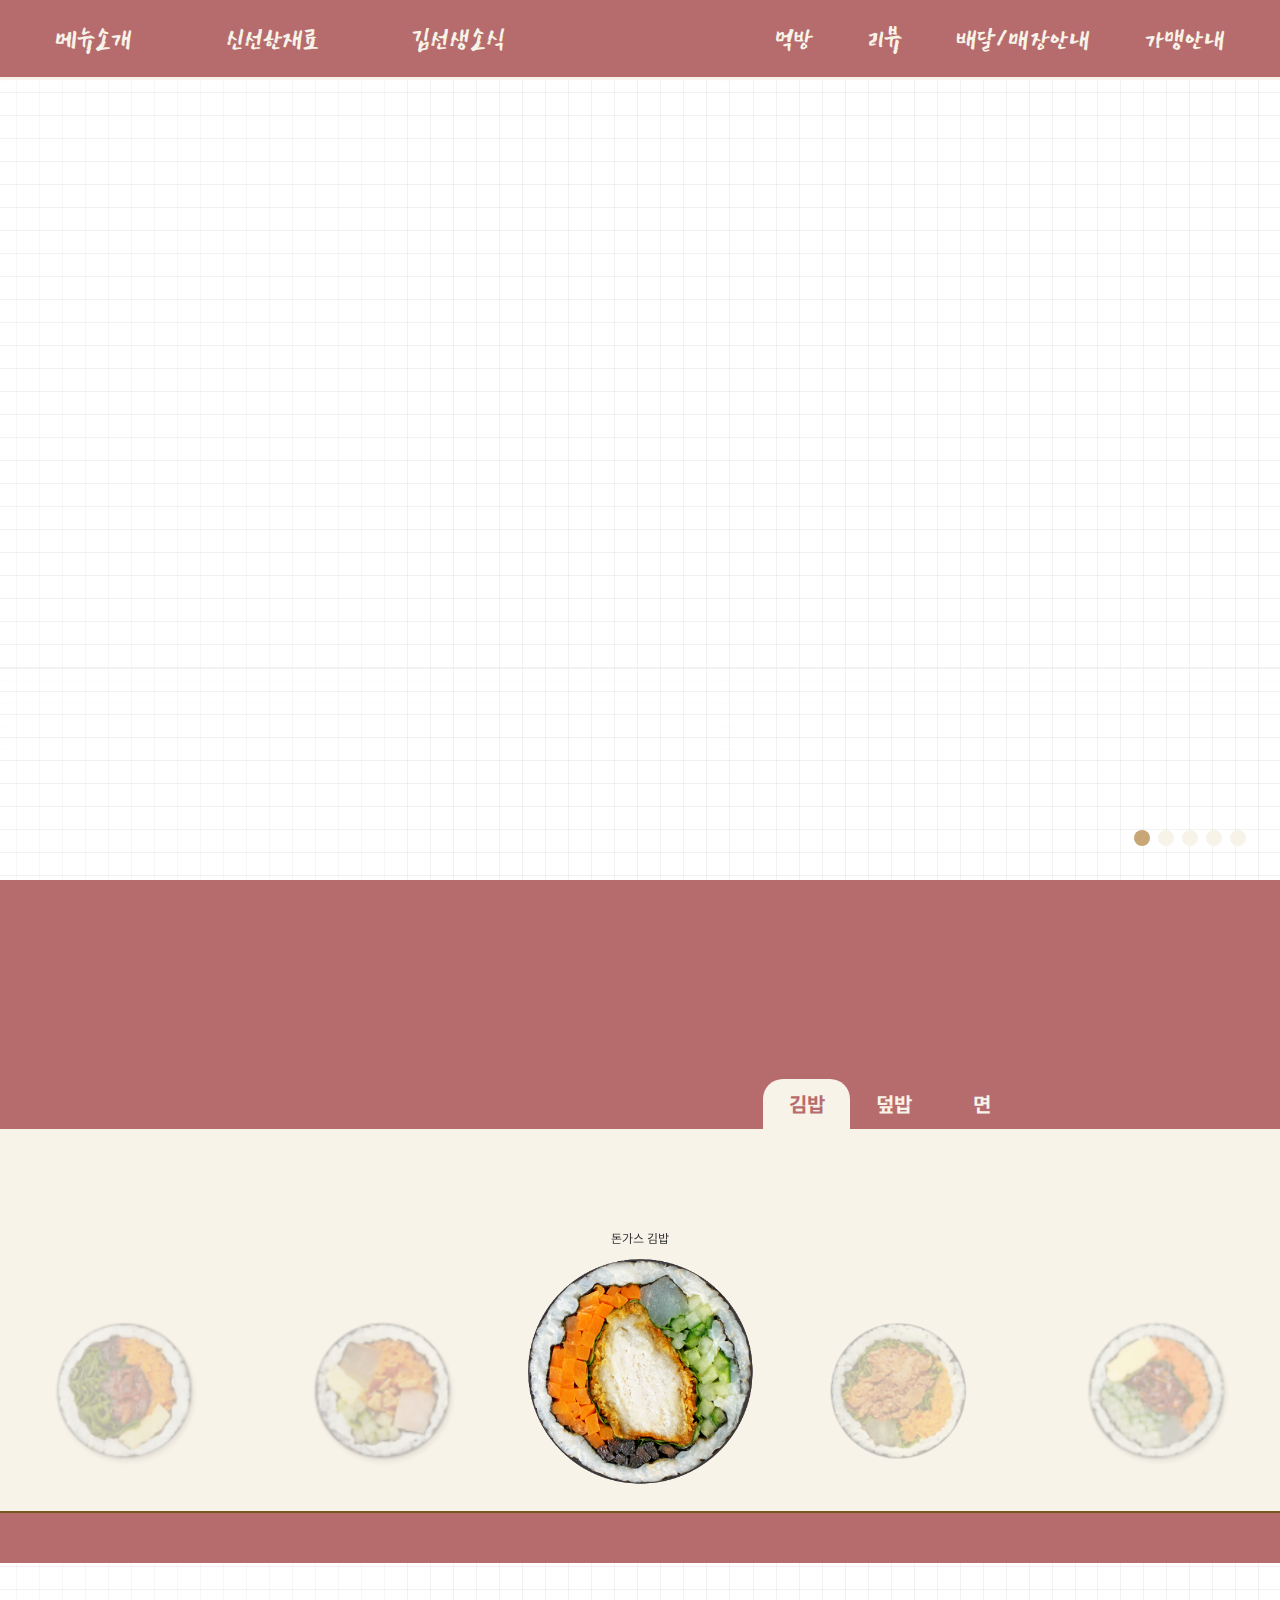
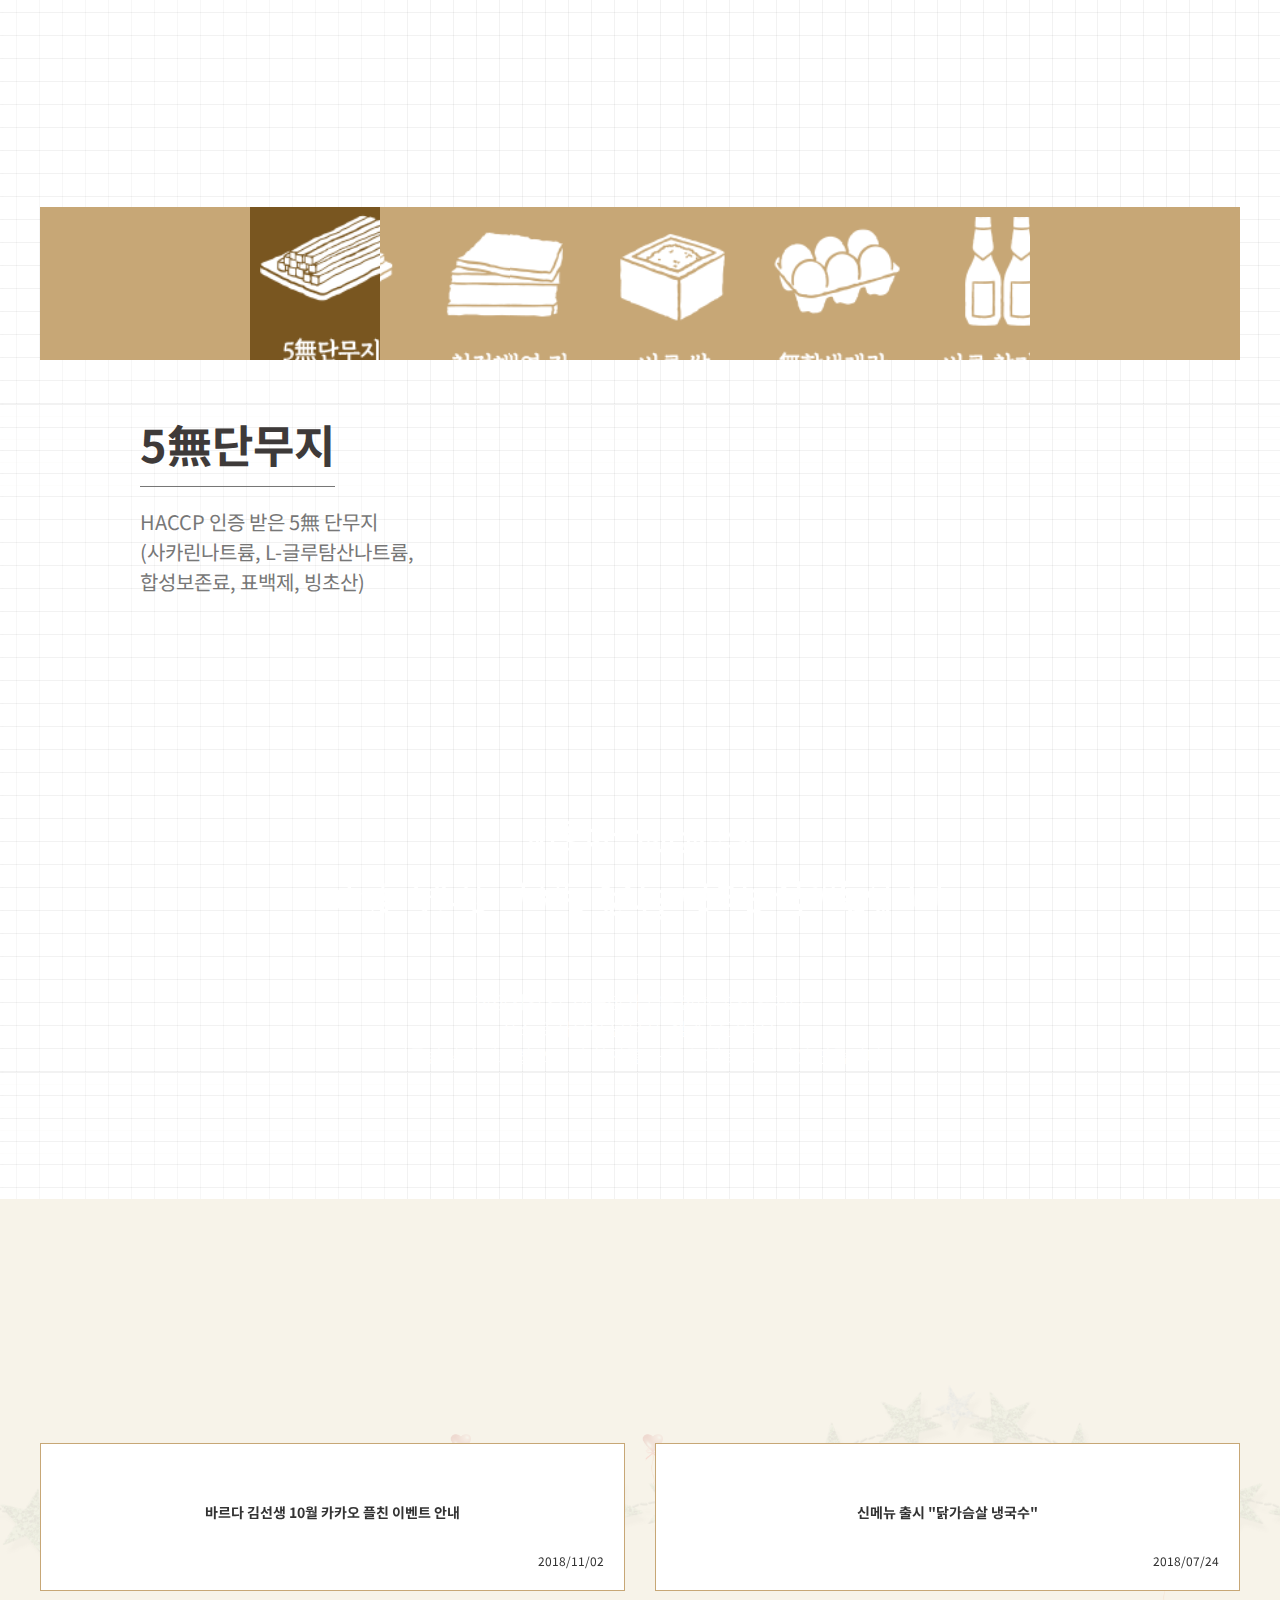
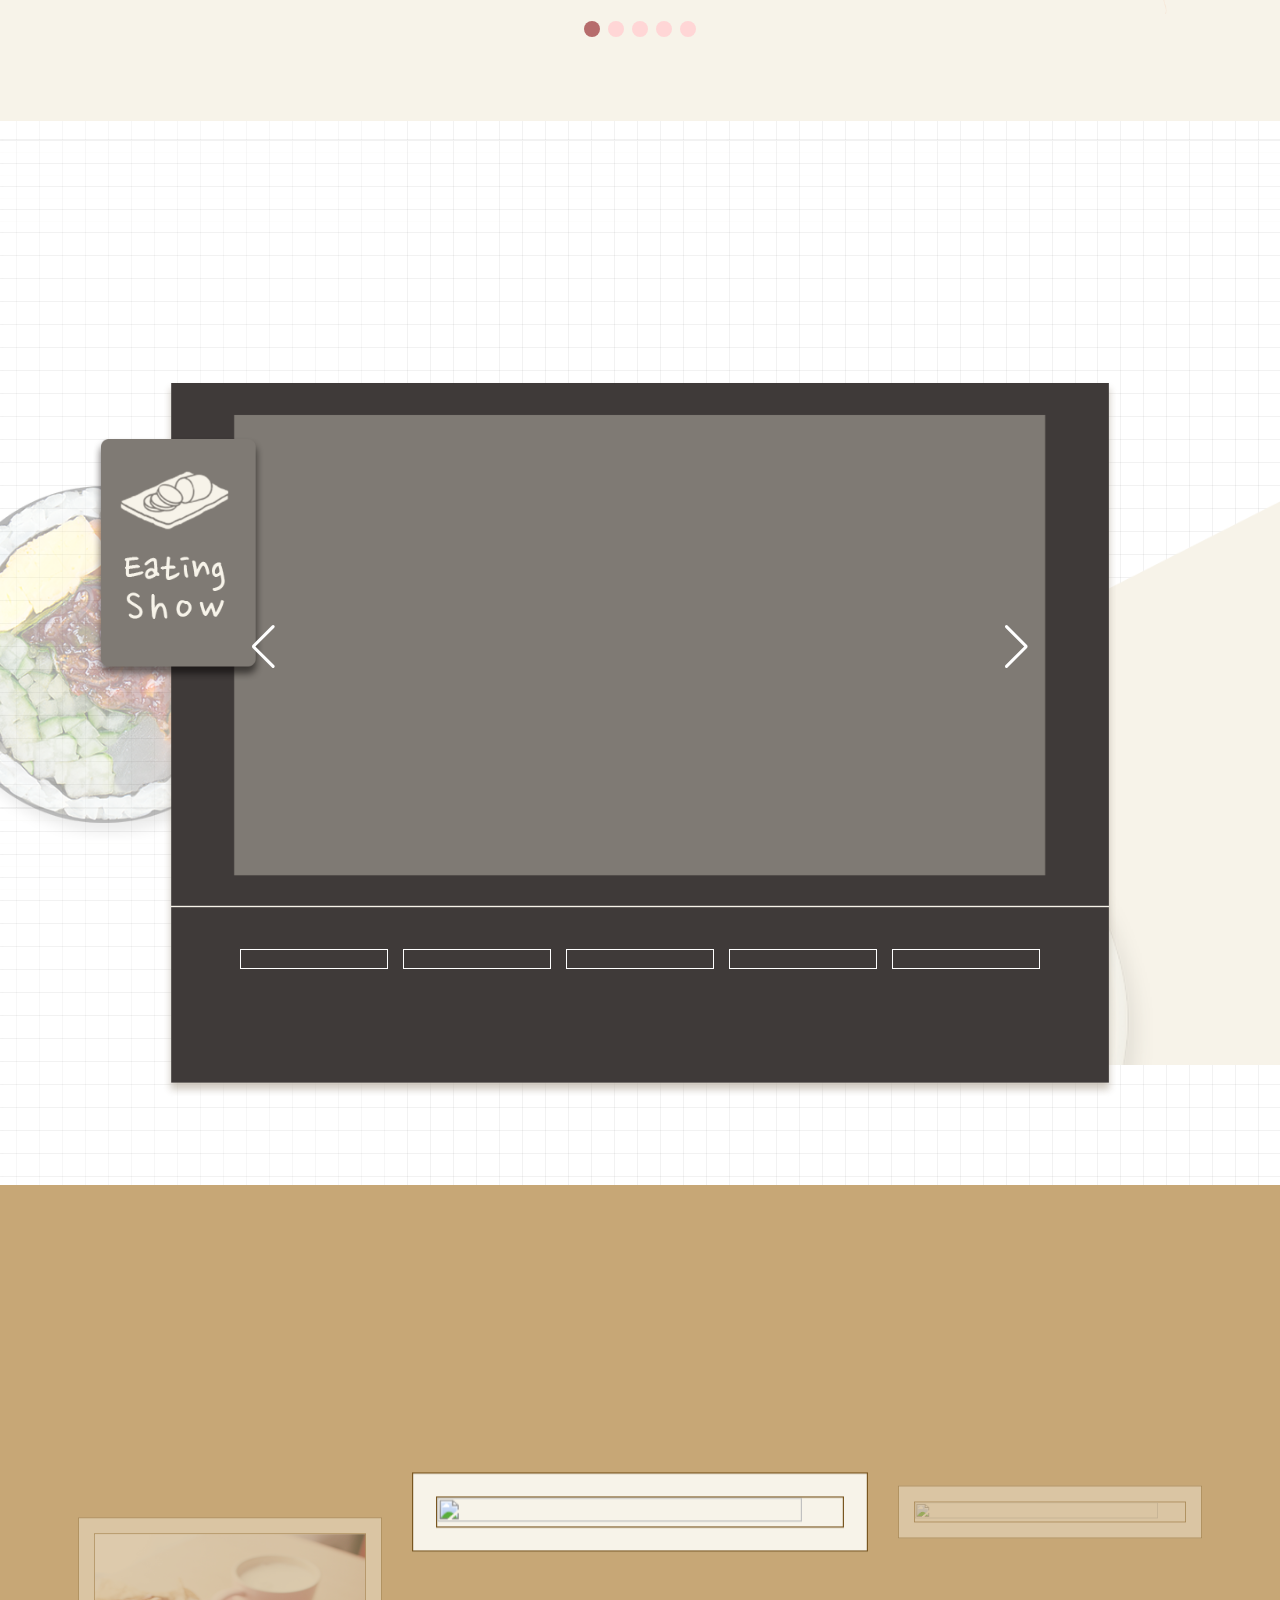
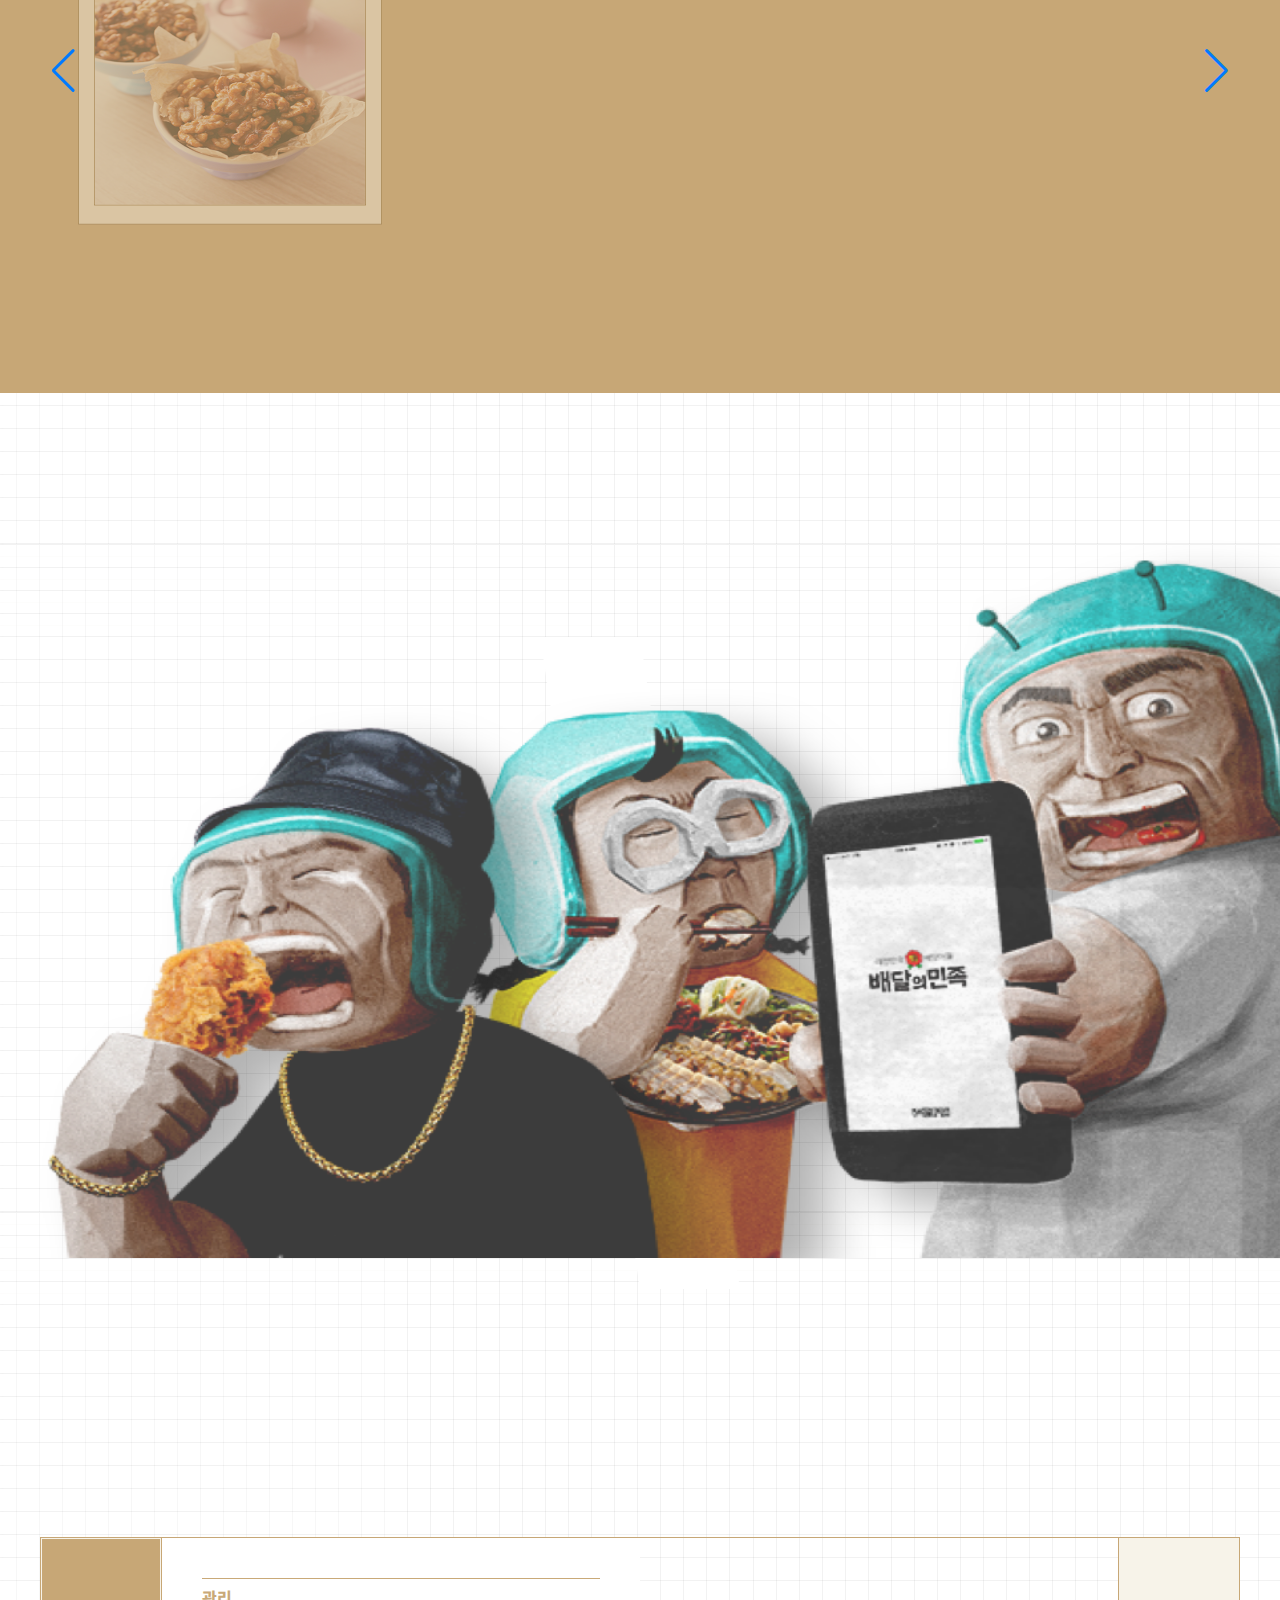
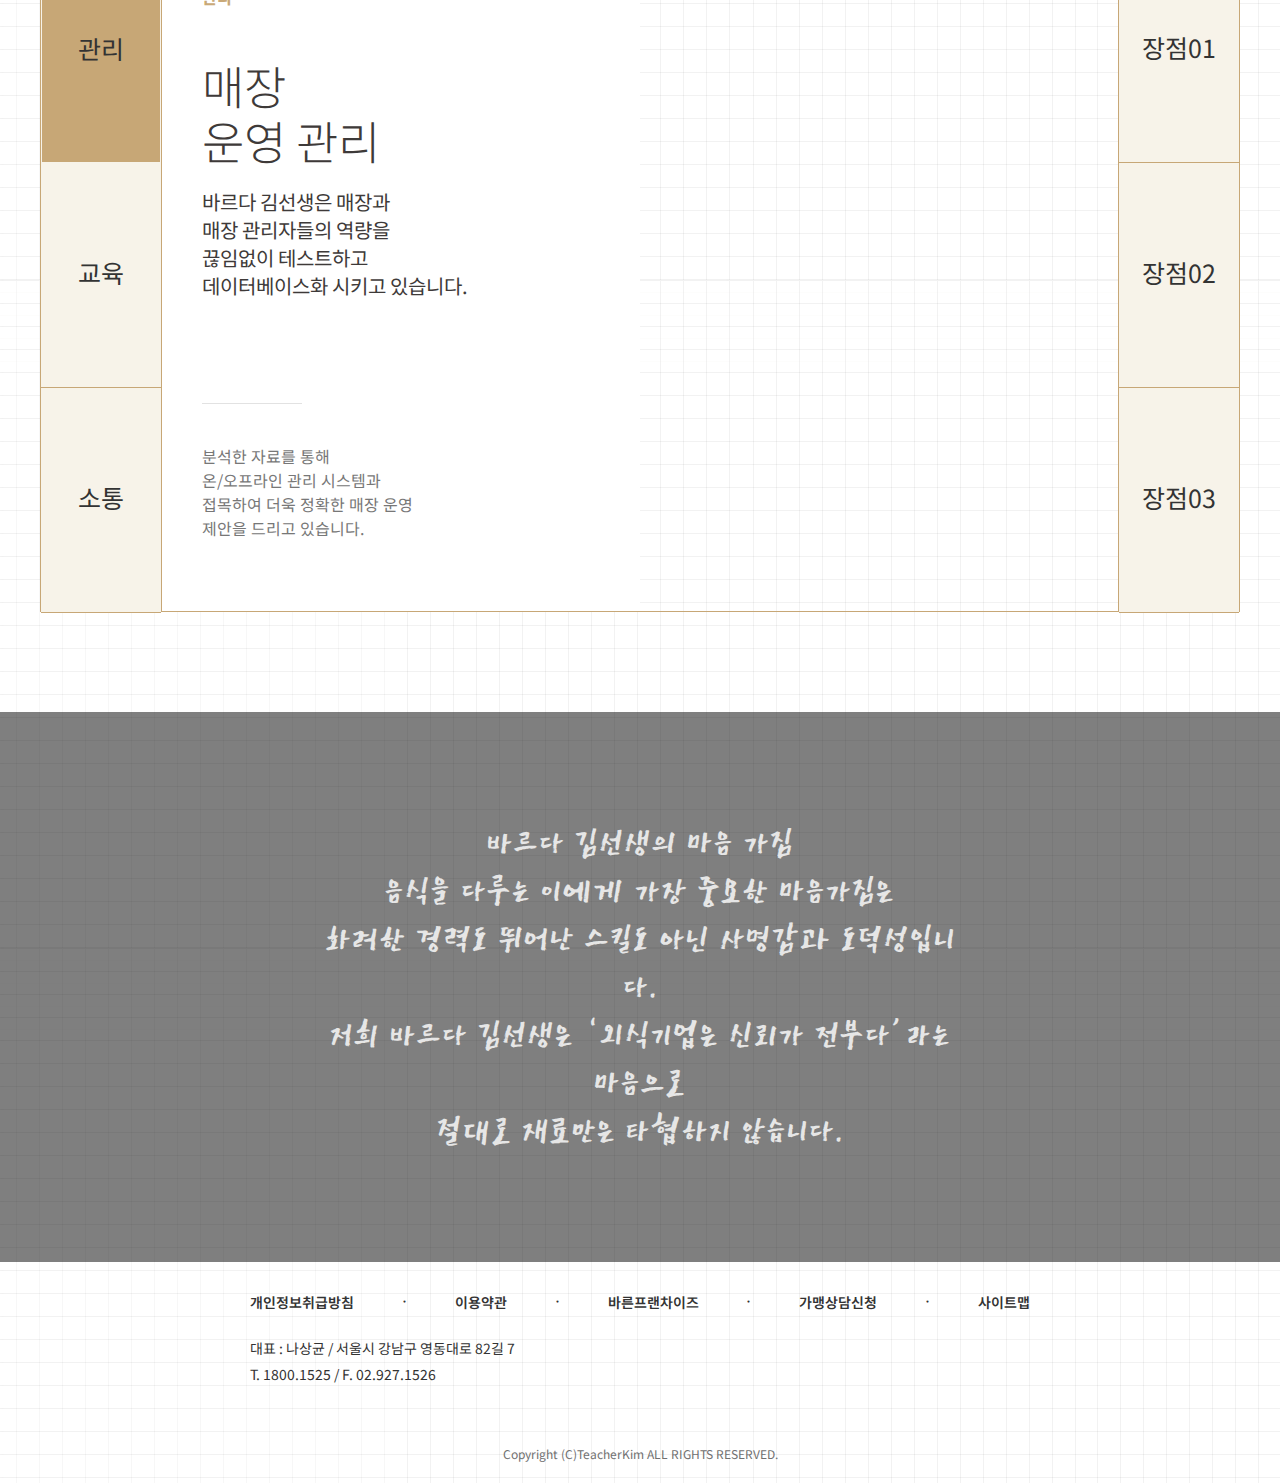
==== index.html @ 650815d8 "Merge branch 'master' into bk" ====
<!DOCTYPE html>
<html lang="en">

<head>
  <meta charset="UTF-8" />
  <meta name="viewport" content="width=device-width, initial-scale=1.0" />
  <title>Document</title>
  <!--스타일 css-->
  <link rel="stylesheet" href="css/section1.css" />
  <link rel="stylesheet" href="css/section1.css" />
  <link rel="stylesheet" href="css/section2.css" />
  <link rel="stylesheet" href="css/section3.css" />
  <link rel="stylesheet" href="css/section4.css" />
  <link rel="stylesheet" href="css/section5.css" />
  <link rel="stylesheet" href="css/section6.css" />
  <link rel="stylesheet" href="css/section7.css" />
  <link rel="stylesheet" href="css/section8.css" />
  <link rel="stylesheet" href="css/section9.css" />
  <!--swiper css-->
  <link rel="stylesheet" href="css/swiper.css" />
  <!--제이쿼리 js-->
  <script src="https://ajax.googleapis.com/ajax/libs/jquery/3.4.1/jquery.min.js"></script>
  <!--swiper js-->
  <script src="js/swiper.min.js"></script>
  <!-- easing -->
  <script src="http://ajax.googleapis.com/ajax/libs/jqueryui/1.12.1/jquery-ui.min.js"></script>
  <!-- 마우스휠js -->
  <script src="js/jquery.mousewheel.js"></script>
  <!--  -->
  <!--제이쿼리-->
  <script src="js/script.js"></script>
  <link
    href="https://fonts.googleapis.com/css?family=East+Sea+Dokdo|Nanum+Pen+Script|Noto+Sans+KR:100,300,400,500,700,900|Noto+Serif+KR:200,300,400,500,600,700,900&display=swap&subset=korean"
    rel="stylesheet">
  <!--zoom-->
  <!-- <script type="text/javascript" src="js/cloud-zoom.1.0.2.js"></script> -->


  <style>
    @import "css/reset.css";

    /* 폰트 */
    /* font-family: 'East Sea Dokdo', cursive;    독도
font-family: 'Noto Serif KR', serif;       노토세리프
font-family: 'Nanum Pen Script', cursive;  나눔펜
font-family: 'Noto Sans KR', sans-serif;   노토산스
font-family: 'Roboto','Noto Sans KR','Malgun Gothic','AppleSDGothicNeo',sans-serif; */
    /* #f7f3e9; */
    /* #795620; */
    * {
      box-sizing: border-box;
    }

    body {
      background-image: url(../img/bg_section4.png);
      font-family: 'Noto Sans KR', sans-serif;
    }

    .clearfix {
      overflow: hidden;
    }

    .fl {
      float: left;
    }

    .fr {
      float: right;
    }

    .title,
    .title2 {
      max-width: 1200px;
      margin-left:450px;
      font-family: 'East Sea Dokdo', cursive;
      margin-top: 80px;
      z-index: 5;
      transform: translateX(-200px);
      opacity: 0;
      transition: 1s;
      display: inline-block;
    }

    .title.on,
    .title2.on{
      transform: translateX(0px);
      opacity: 1;
      
    }

    .title h6,
    .title2 h6 {
      font-weight: 300;
      letter-spacing: 1px;
      font-size: 26px;
      margin-bottom: -20px;
      color: #6b6b6b;
    }

    .title h5,
    .title2 h5 {
      font-size: 100px;
      font-weight: 400;
      margin-bottom: -5px;
    }

    .title2 h6 {
      /* color: #e3d2b9; */
      color: #F7EFDD;
    }

    .title2 h5 {
      color: #fff;
    }


    /* section1 */

    .sect1 .swiper-pagination-bullet {
      width: 16px;
      height: 16px;
      display: inline-block;
      border-radius: 100%;
      background: #f7f3e9;
      opacity: 1;
    }

    .sect1 .swiper-pagination-bullet-active {
      background: #c7a776;
    }

    .sect1 .swiper-container-horizontal>.swiper-pagination-bullets {
      bottom: 30px;
      left: 550px;
      width: 100%;
    }

    /* section2 */
    /* section3 */
    /* section4 */
    .sect4 .swiper-container {
      position: static;
    }

 
    .sect4 .swiper-pagination-bullet {
      width: 16px;
      height: 16px;
      display: inline-block;
      border-radius: 100%;
      background: #ffd6d6;
      opacity: 1;
    }

    .sect4 .swiper-pagination-bullet-active {
      background: #b66c6c;
    }

    .sect4 .swiper-container-horizontal>.swiper-pagination-bullets {
      bottom: 20px;
      left: 520px;
      width: 100%;
    }
    .sect4 .swiper-pagination-bullet {
      margin: 0 4px;
    }
    .sect4 .swiper-pagination{
      bottom: -50px;
      left: 50%;
      transform: translate(-50%);
      z-index: 0;
    }

    /* section5 */
    /* section6 */


    /* section7 */
    /* section8 */
    /* section9 */
  </style>
</head>

<body>
  <header>
    <div class="header_mobile"><img src="img/menu2.png" alt=""></div>
    <div class="inner">
        <ul class="hd_nav1">
        <li><a href="#sect2">메뉴소개</a></li>
        <li><a href="#sect3">신선한재료</a></li>
        <li><a href="#sect4">김선생소식</a></li>
        </ul>
        <ul class="hd_nav2">
        <li><a href="#sect5">먹방</a></li>
        <li><a href="#sect6">리뷰</a></li>
        <li><a href="#sect7">배달/매장안내</a></li>
        <li><a href="#sect8">가맹안내</a></li>
        </ul>
    </div>
  </header>

  <!--          section 1             -->
<div class="section_wrap">
  <section class="sect1 clearfix">
    <div class="inner">
      <h1><a href="#"></a></h1>
      <div class="swiper-container">
        <div class="swiper-wrapper">
          <div class="/ bg1"></div>
          <div class="swiper-slide bg2"></div>
          <div class="swiper-slide bg3"></div>
          <div class="swiper-slide bg4"></div>
          <div class="swiper-slide bg5"></div>
        </div>

        <!-- Add Pagination -->
        <div class="swiper-pagination"></div>
      </div>
    </div>
    <!-- </div> -->
  </section>

  <!--          section 2             -->

  <section class="sect2 clearfix" id="sect2">
    <div class="title2">
      <h6>바르다 김선생의 바른 먹거리</h6>
      <h5>MENU</h5>
    </div>
    <article>
      <div class="btn">
        <span class="boerder_bottom"></span>
        <a href="#menu1" class="on sect2_menu">
          <h2>김밥</h2>
        </a>
        <a href="#menu2" class="sect2_menu">
          <h2>덮밥</h2>
        </a>
        <a href="#menu3" class="sect2_menu">
          <h2>면</h2>
        </a>
        <span class="boerder_bottom"></span>
      </div>

      <div class="sect2_box">
        <div class="swiper-container box on" id="menu1">
          <div class="swiper-wrapper">
            <div class="swiper-slide">
              <a class="group1">
                <p>돈가스 김밥</p> <img src="img/20180724892057.png" alt="" />
              </a>
            </div>
            <div class="swiper-slide">
              <a class="group1">
                <p>매운 제육 쌈 김밥</p> <img src="img/20180724943317.png" alt="" />
              </a>
            </div>
            <div class="swiper-slide">
              <a class="group1">
                <p>매운 멸추 김밥</p> <img src="img/20180816955495.png" alt="" />
              </a>
            </div>
            <div class="swiper-slide">
              <a class="group1">
                <p>랍스터 김밥</p> <img src="img/20180816731861.png" alt="" />
              </a>
            </div>
            <div class="swiper-slide">
              <a class="group1">
                <p>새우튀김 김밥</p> <img src="img/20180724469443.png" alt="" />
              </a>
            </div>
            <div class="swiper-slide">
              <a class="group1">
                <p>크림치즈 호두 김밥</p> <img src="img/20180724414090.png" alt="" />
              </a>
            </div>
            <div class="swiper-slide">
              <a class="group1">
                <p>불고기 김밥</p> <img src="img/20180724610350.png" alt="" />
              </a>
            </div>
            <div class="swiper-slide">
              <a class="group1">
                <p>참치 김밥</p> <img src="img/20180724506374.png" alt="" />
              </a>
            </div>
            <div class="swiper-slide">
              <a class="group1">
                <p>바른 김밥</p> <img src="img/20180724195350.png" alt="" />
              </a>
            </div>
            <div class="swiper-slide">
              <a class="group1">
                <p>매콤 장아찌 김밥</p> <img src="img/20180724522738.png" alt="" />
              </a>
            </div>
            <div class="swiper-slide">
              <a class="group1">
                <p>어린이 아몬드 김밥</p> <img src="img/20180724675747.png" alt="" />
              </a>
            </div>
          </div>
        </div>


        <div class="swiper-container box" id="menu2">
          <div class="swiper-wrapper">
            <div class="swiper-slide">
              <a class="group1">
                <p>무나물 꼬막 비빔밥</p> <img src="img/20190527533854.png" alt="" />
              </a>
            </div>
            <div class="swiper-slide">
              <a class="group1">
                <p>치즈 가락 떡볶이</p> <img src="img/20190527910077.png" alt="" />
              </a>
            </div>
            <div class="swiper-slide">
              <a class="group1">
                <p>가락 떡볶이</p> <img src="img/20180816880093.png" alt="" />
              </a>
            </div>
            <div class="swiper-slide">
              <a class="group1">
                <p>바른 등심 돈가스</p> <img src="img/20180724267843.png" alt="" />
              </a>
            </div>
            <div class="swiper-slide">
              <a class="group1">
                <p>치즈 등심 돈가스</p> <img src="img/20180816399614.png" alt="" />
              </a>
            </div>
            <div class="swiper-slide">
              <a class="group1">
                <p>철판 제육 덮밥</p> <img src="img/20180724407838.png" alt="" />
              </a>
            </div>
            <div class="swiper-slide">
              <a class="group1">
                <p>철판 불고기 덮밥</p> <img src="img/20180724634124.png" alt="" />
              </a>
            </div>
            <div class="swiper-slide">
              <a class="group1">
                <p>바른 삼계죽</p> <img src="img/20180724255473.png" alt="" />
              </a>
            </div>
            <div class="swiper-slide">
              <a class="group1">
                <p>달래향 간장 비빔밥</p> <img src="img/20180724271184.png" alt="" />
              </a>
            </div>
          </div>
        </div>


        <div class="swiper-container box" id="menu3">
          <div class="swiper-wrapper">
            <div class="swiper-slide">
              <a class="group1">
                <p>순메밀 회냉면</p> <img src="img/20190527406146.png" alt="" />
              </a>
            </div>
            <div class="swiper-slide">
              <a class="group1">
                <p>김선생 비빔면</p> <img src="img/20180724458601.png" alt="" />
              </a>
            </div>
            <div class="swiper-slide">
              <a class="group1">
                <p>닭가슴살 냉국수</p> <img src="img/20180724878794.png" alt="" />
              </a>
            </div>
            <div class="swiper-slide">
              <a class="group1">
                <p>바른 콩국수</p> <img src="img/20180724661107.png" alt="" />
              </a>
            </div>
            <div class="swiper-slide">
              <a class="group1">
                <p>쫄깃 냉우동</p> <img src="img/20180724837047.png" alt="" />
              </a>
            </div>
            <div class="swiper-slide">
              <a class="group1">
                <p>안동국시</p> <img src="img/20180917922250.png" alt="" />
              </a>
            </div>
            <div class="swiper-slide">
              <a class="group1">
                <p>바른 멸치 국수</p> <img src="img/20180724481075.png" alt="" />
              </a>
            </div>
            <div class="swiper-slide">
              <a class="group1">
                <p>해물 짬뽕 라면</p> <img src="img/20181101213938.png" alt="" />
              </a>
            </div>
            <div class="swiper-slide">
              <a class="group1">
                <p>튀김 어묵 우동</p> <img src="img/20180724472021.png" alt="" />
              </a>
            </div>
          </div>
        </div>
      </div>
    </article>
  </section>


  <!--          section 3             -->

  <section class="sect3 clearfix" id="sect3">
    <div class="title">
      <h6>바르다 김선생이 전해주는 신선한 맛의 비밀!</h6>
      <h5>건강한 식재료</h5>
    </div>
    <article>
      <ul class="sect3_btn">
        <li class="on"></li>
        <li></li>
        <li></li>
        <li></li>
        <li></li>
        <li></li>
      </ul>
      <ul class="sect3_box">
        <li class="on">
          <div class="sect3_mobile1">
            <h3>5無단무지</h3>
            <p>HACCP 인증 받은 5無 단무지<br />
              (사카린나트륨, L-글루탐산나트륨,<br />
              합성보존료, 표백제, 빙초산)</p>
          </div>
        </li>
        <li>
          <div class="fr sect3_mobile2">
            <h3>청정해역 김</h3>
            <p>남해 청정해역에서 자란<br />
              원초만을 사용하여 두 번 구운 김</p>
          </div>
        </li>
        <li>
          <div class="sect3_mobile3">
            <h3>바른 쌀</h3>
            <p>보성 간척지에서<br />
              수확한 도정 15일 이내의 쌀</p>
          </div>
        </li>
        <li>
          <div class="fr sect3_mobile4">
            <h3>항생제란</h3>
            <p>HACCP 인증을 받은<br />
              전용농장에서 생산된<br />
              無항생제란</p>
          </div>
        </li>
        <li>
          <div class="sect3_mobile5">
            <h3>바른 참기름</h3>
            <p>100% 통참깨를<br />
              저온 압착방식으로 추출한<br />
              소소원 참기름</p>
          </div>
        </li>
        <li>
          <div class="fr sect3_mobile6">
            <h3>바른 햄</h3>
            <p>합성아질산나트륨을<br />
              첨가하지 않은 국내산<br />
              돼지고기로 만든 햄</p>
          </div>
        </li>
      </ul>
    </article>
    <div class="sect3_txt">
      <p>
        바르다 김선생의<br />
        가장 중요한 가치는 음식을 만드는 식재료입니다
      </p>
      <p>─</p>
      <p>
        청정지역 김, 식품첨가물을 전혀 넣지 않거나<br />
        최소로 사용한 단무지, 햄과 당근볶음,<br />
        전통방식의 제조법으로 짠 참기름 등 좋은 재료로 정성껏 만듭니다.
      </p>
    </div>
  </section>

  <!--          section 4             -->

  <section class="sect4 clearfix" id="sect4">
    <div class="title">
      <h6>놓치면 후회하는 Hot Issu</h6>
      <h5>소식</h5>
    </div>
    <div class="star"></div>
     <div class="sect4_balloon_imgwrap">
        <img src="img/balloon-146831_640.png" class="sect4_balloon1" alt="">
        <img src="img/balloon-146831_640.png" class="sect4_balloon2" alt="">
        <img src="img/balloon-146831_640.png" class="sect4_balloon3" alt="">
        <img src="img/balloon-146831_640.png" class="sect4_balloon4" alt="">
        <img src="img/balloon-146831_640.png" class="sect4_balloon5" alt="">
        <img src="img/balloon-146831_640.png" class="sect4_balloon6" alt="">
      </div> 
    <article>
      <!-- Swiper -->
      <div class="sect4_con">
        <div class="sect4_swiper swiper-container">
          <div class="swiper-wrapper">
            <div class="swiper-slide">
              <div class="box">
                <img src="img/20181102176404.png" alt="">
                <p>
                  <h3>바르다 김선생 10월 카카오 플친 이벤트 안내</h3>
                  <p>2018/11/02</p>
                </p>
              </div>
            </div>
            <div class="swiper-slide">
              <div class="box">
                <img src="img/news_img01.jpg" alt="">
                <p>
                  <h3>신메뉴 출시 "닭가슴살 냉국수"</h3>
                  <p>2018/07/24</p>
                </p>
              </div>
            </div>
            <div class="swiper-slide">
              <div class="box">
                <img src="img/20180724977853.png" alt="">
                <p>
                  <h3>여름메뉴 재출시 "바른 콩국수"</h3>
                  <p>2018/07/24</p>
                </p>
              </div>
            </div>
            <div class="swiper-slide">
              <div class="box">
                <img src="img/20180724224583.png" alt="">
                <p>
                  <h3>해물꽃게짬뽕 출시기념 공유 이벤트 당첨자 발표</h3>
                  <p>2018/07/24</p>
                </p>
              </div>
            </div>
            <div class="swiper-slide">
              <div class="box">
                <img src="img/20180724366713.png" alt="">
                <p>
                  <h3>신메뉴 새우 표고 만두국 출시</h3>
                  <p>2018/07/24</p>
                </p>
              </div>
            </div>
          </div>
          <!-- Add Pagination -->
        </div>
        <div class="swiper-pagination"></div>
      </div>
    </article>
  </section>

  <!--          section 5          -->

  <section class="sect5 clearfix" id="sect5">
    <div class="title">
      <h6>이렇게 먹으면 맛있다!</h6>
      <h5>먹방 Creator</h5>
    </div>
    <article>
      <div class="swiper-container sect5_top">
        <div class="swiper-wrapper">
          <div class="swiper-slide"><iframe width="800" height="450" src="https://www.youtube.com/embed/mW3qEIAD2rA"
              frameborder="0" allow="accelerometer;  autoplay;    encrypted-media; gyroscope; picture-in-picture"
              allowfullscreen></iframe></div>
          <div class="swiper-slide"><iframe width="800" height="450" src="https://www.youtube.com/embed/GfsslwyeNlI"
              frameborder="0" allow="accelerometer;  autoplay;    encrypted-media; gyroscope; picture-in-picture"
              allowfullscreen></iframe></div>
          <div class="swiper-slide"><iframe width="800" height="450" src="https://www.youtube.com/embed/JNCvYZiGRXY"
              frameborder="0" allow="accelerometer;  autoplay;    encrypted-media; gyroscope; picture-in-picture"
              allowfullscreen></iframe></div>
          <div class="swiper-slide"><iframe width="800" height="450" src="https://www.youtube.com/embed/8-pKNnXrufM"
              frameborder="0" allow="accelerometer;  autoplay;    encrypted-media; gyroscope; picture-in-picture"
              allowfullscreen></iframe></div>
          <div class="swiper-slide"><iframe width="800" height="450" src="https://www.youtube.com/embed/szI_faaZHxY"
              frameborder="0" allow="accelerometer;  autoplay;    encrypted-media; gyroscope; picture-in-picture"
              allowfullscreen></iframe></div>
        </div>
        <!-- Add Arrows -->
        <div class="swiper-button-next swiper-button-white"></div>
        <div class="swiper-button-prev swiper-button-white"></div>
      </div>
      <div class="swiper-container sect5_thumbs">
        <div class="swiper-wrapper">
          <div class="swiper-slide"><img src="img/thumbnail1.png" alt=""></div>
          <div class="swiper-slide"><img src="img/thumbnail2.png" alt=""></div>
          <div class="swiper-slide"><img src="img/thumbnail3.png" alt=""></div>
          <div class="swiper-slide"><img src="img/thumbnail4.png" alt=""></div>
          <div class="swiper-slide"><img src="img/thumbnail5.png" alt=""></div>
        </div>
      </div>
    </article>
  </section>

  <!--          section 6             -->

  <section class="sect6 clearfix" id="sect6">
    <div class="title2">
      <h6>바르다 김선생에게 반한</h6>
      <h5>신선한 후기</h5>
    </div>
    <article class="sect6_wrap">
      <div class="swiper-container sect6_swiper_cont">
        <div class="swiper-wrapper sect6_swiper_wrap">
          <div class="swiper-slide sect6_slide_img">
            <a
              href="http://blog.naver.com/PostView.nhn?blogId=sujin831229&logNo=221390632304&parentCategoryNo=87&categoryNo=&viewDate=&isShowPopularPosts=true&from=search">
              <img src="img/review_11.jpg" alt="">
              <p>깔끔한 포장에 담백하고 맛난 식사<br>
              조금 늦는다고 굳이 통화까지 친절하게 주시고... 잘 먹었습니다^^</p>
            </a>
          </div>


          <div class="swiper-slide sect6_slide_img">
            <a href="https://locky.tistory.com/33"><img src="img/review_22.jpg" alt="">
              <p>철판제육볶음<br>냉우동 후기<br>맛있네요^^</p>
            </a>
          </div>


          <div class="swiper-slide sect6_slide_img">
            <a href="https://honeyperl.tistory.com/561"><img src="img/review_33.jpg" alt="">
              <p>튀김어묵우동<br>철판불고기 후기<br> 역시바르다 김선생!</p>
            </a>
          </div>


          <div class="swiper-slide sect6_slide_img">
            <a href="https://dreamaz.tistory.com/797"><img src="img/review_44.jpg" alt="">
              <p>콩국수+철판제육덮밥<br>배달 시간은 오래 걸렸지만 포장도 깔끔하고 맛도 좋아요! 특히 덮밥이 맛있었어요!</p>
            </a>
          </div>

          <div class="swiper-slide sect6_slide_img">
            <a href="https://kakaokakao.tistory.com/113"><img src="img/review_55.jpg" alt="">
              <p>김밥 재료와<br>+<br>가격비교 후기</p>
            </a>
          </div>

          <div class="swiper-slide sect6_slide_img">
            <a href="https://newshark.tistory.com/181"><img src="img/review66.png" alt="">
              <p>갈비만두<br>+<br>가격 & 맛 후기</p>
            </a>
          </div>
        </div>

      
        <!-- Add Arrows -->
        <div class="swiper-button-next"></div>
        <div class="swiper-button-prev"></div>


      </div>
    
    </article>
  </section>

  <!--          section 7             -->

  <section class="sect7 clearfix" id="sect7">
    <div class="title">
      <h6>우리동네 바르다 김선생은?</h6>
      <h5>배달 / 매장찾기</h5>
    </div>
    <div class="sect7_paper">
      <img src="img/corner-147573_640.png" alt="">
    </div>

    <div class="sect7_paper_click">
      <img src="img/scroll_3x.png" alt="">
    </div>

    <div class="sect7_wrap">
      <div id="flag_right">
        <div id="flag_left">
          <div class="comic">
            <p class="bike_left"> <img src="img/AbE87Sez0BJ3vsBuqRvQxWF6fuc222.png" alt=""></p>
            <p class="bike_right"> <img src="img/AbE87Sez0BJ3vsBuqRvQxWF6fuc222.png" alt=""></p>
            <div class="sect7_effact sect7_effact1"></div>
            <div class="sect7_effact sect7_effact2"></div>
            <div class="sect7_fefact sect7_effact3"></div>
          </div>
        </div>
      </div>

      <div class="sect7_people">
        <img src="img/img-people@2x.png" alt="">
      </div>

      <div class="sect7_move">
        <a href="https://play.google.com/store/apps/details?id=com.sampleapp">
          <img src="img/btn_down_app@2x.png" alt="">
        </a>
      </div>

      <div class="sect7_road" id="flag_road">
        <iframe
          src="https://www.google.com/maps/embed?pb=!1m18!1m12!1m3!1d3165.098607791154!2d126.88917781530988!3d37.505592379809315!2m3!1f0!2f0!3f0!3m2!1i1024!2i768!4f13.1!3m3!1m2!1s0x357c9e5d333f3ec1%3A0xf3559fb238d48343!2z7ISc7Jq47Yq567OE7IucIOq1rOuhnOq1rCDqtazroZzrj5kg7IOI66eQ66GcIDEwMiAx7Li1IDEzMu2YuA!5e0!3m2!1sko!2skr!4v1585210462479!5m2!1sko!2skr"
          width="600" height="650" frameborder="0" style="border:0;" allowfullscreen="" aria-hidden="false"
          tabindex="0"></iframe>
      </div>

    </div>
  </section>

  <!--          section 8             -->

  <section class="sect8 clearfix" id="sect8">
    <div class="title">
      <h6>바른 브랜드로 당신의 성공을 돕습니다</h6>
      <h5>가맹안내</h5>
    </div>
    <div class="inner">
      <div class="sect8_content">
        <ul class="sect8_menu sect8_menu_l">
          <li class="on">관리</li>
          <li>교육</li>
          <li>소통</li>
        </ul>
        <ul class="sect8_con">
          <li class="on clearfix">
            <div class="sect8_txt fl">
              <p>관리</p>
              <p>매장<br>
                운영 관리</p>
              <p>바르다 김선생은 매장과<br>매장 관리자들의 역량을<br>끊임없이 테스트하고<br>데이터베이스화 시키고 있습니다.</p>
              <p><span></span> 분석한 자료를 통해<br>온/오프라인 관리 시스템과<br>접목하여 더욱 정확한 매장 운영<br>제안을 드리고 있습니다.</p>
            </div>
            <div class="sect8_img fl">
              <img src="img/operation_management_img.jpg" alt="">
            </div>
          </li>
          <li class="clearfix">
            <div class="sect8_txt fl">
              <p>교육</p>
              <p>체계적인<br>
                교육 시스템</p>
              <p>바르다 김선생에서는 교육&amp;관리<br>시스템 구축 및 고객지향적<br>표준화 작업을 통해 가족점과 고객에게<br>최고의 서비스를 선사합니다</p>
              <p><span></span>교육팀은 오픈 교육,서비스 교육 그리고<br>가족점의 수익 개선을 위한 서비스까지<br>체계적인 교육 운영 시스템을 통해 가족점<br>교육을 진행하고 있습니다.
              </p>
            </div>
            <div class="sect8_img fl">
              <img src="img/operation_education_img.jpg" alt="">
            </div>
          </li>
          <li class="clearfix">
            <div class="sect8_txt fl">
              <p>소통</p>
              <p>지속적인<br>
                소통 프로그램</p>
              <p>바르다 김선생에서는 지속적인<br>소통을 통해 본사와 가족점이 함께<br>동행할 수 있도록 다양한 프로그램을<br>지원하고 있습니다.</p>
              <p><span></span>1. 감성 케어 프로그램 ‘바른 케어 서비스’<br>
                2. 소통 교육 프로그램 ‘바르게 한 바퀴’<br>
                3. 현장 지원 프로그램<br>
                4. 전국가맹점주협의회 월례 회의 ‘바른 상생 활동’</p>
            </div>
            <div class="sect8_img fl">
              <img src="img/operation_communication_img.jpg" alt="">
            </div>
          </li>
          <li class="sect8_img2">
            <div class="sect8_img2 fl"></div>
            <div class="sect8_txt2 fl">
              <p>장점 01</p>
              <p>높아진 수익성!<br>
                낮아진 원가율!</p>
              <p><span></span>
                점주님들과의 지속적인 <br>
                소통으로 30%대 중후반의 낮은<br>
                원가율을 실현하였습니다.</p>
            </div>
          </li>
          <li class="sect8_img2">
            <div class="sect8_img2 fl"></div>
            <div class="sect8_txt2 fl">
              <p>장점 02</p>
              <p>지속적인<br>
                신메뉴 도입!</p>
              <p><span></span>
                바르다 김선생은 계절 및<br>
                트렌드에 따른 신메뉴 출시로<br>
                매출 증대에 기여합니다.</p>
            </div>
          </li>
          <li class="sect8_img2">
            <div class="sect8_img2 fl"></div>
            <div class="sect8_txt2 fl">
              <p>장점 03</p>
              <p>본사의<br>
                프로모션 지원!</p>
              <p><span></span>
                다양한 프로모션과<br>
                각종 배달 플랫폼 제휴로<br>
                매출향상에 도움을 드립니다.</p>
            </div>
          </li>
        </ul>
        <ul class="sect8_menu sect8_menu_r">
          <li>장점01</li>
          <li>장점02</li>
          <li>장점03</li>
        </ul>
      </div>
    </div>


    <!-- 우측 '창업모집배너' 입니다. -->
    <div class="sect8_box_fix">
      <img src="img/banner2.jpg" alt="" />
    </div>

    <!-- 우측 '창업모집배너 다트'입니다. -->
    <div class="sect8_dart_fix">
      <img src="img/dart.png" alt="" />
    </div>


  </section>

  <!--          section 9             -->

  <section class="sect9 clearfix" id="sect9">
    <div class="inner">
      <p>바르다 김선생의 마음 가짐 <br>
        음식을 다루는 이에게 가장 중요한 마음가짐은 <br>
        화려한 경력도 뛰어난 스킬도 아닌 사명감과 도덕성입니다. <br>
        저희 바르다 김선생은 ‘외식기업은 신뢰가 전부다’라는 마음으로 <br>
        절대로 재료만은 타협하지 않습니다.</p>
    </div>


  </section>
</div>
<div class="top_button"><a href="#"><img src="img/top3.png" alt="top"></a></div>
  <footer class="clearfix">
    <div class="inner">
      <ul class="ft_1">
        <li><a href="#">개인정보취급방침</a></li>
        <li>·</li>
        <li><a href="#">이용약관</a></li>
        <li>·</li>
        <li><a href="#">바른프랜차이즈</a></li>
        <li>·</li>
        <li><a href="#">가맹상담신청</a></li>
        <li>·</li>
        <li><a href="#">사이트맵</a></li>
      </ul>
      <span></span>
      <ul class="ft_2">
        <li>대표 : 나상균 / 서울시 강남구 영동대로 82길 7</li>
        <li>T. 1800.1525 / F. 02.927.1526</li>
      </ul>
      <p>Copyright (C)TeacherKim ALL RIGHTS RESERVED.</p>
    </div>
  </footer>
</body>

</html>
---- css/section1.css ----
/* header */

header {
  width: 100%;
  height: 80px;
  background-color: #b66c6c;
  /* background-color: #f7f3e9; */
  /* display: none; */
  position: fixed;
  top: 0;
  z-index: 10;
  border-bottom: 3px solid #f7f3e9;
}
header.on {
  background-color: #f7f3e9;
  border-bottom: 3px solid #795620;
}

header .inner {
  max-width: 1200px;
  height: 100%;
  margin: auto;
  overflow: hidden;
}
.header_mobile {
  display: none;
}
header h1 {
  background-image: url(../img/logo3.png);
  background-size: 150px;
  background-repeat: no-repeat;
  position: absolute;
  width: 150px;
  height: 500px;
  top: -100px;
  left: 100px;
}

header ul {
  width: 40%;
  display: flex;
  justify-content: space-between;
  align-items: center;
}
header ul li a {
  display: block;
  font-size: 32px;
  padding: 15px;
  text-align: center;
  color: #f7f3e9;
  font-family: "East Sea Dokdo", cursive;
}
header ul li a:hover {
  background-color: #f7f3e9;
  color: #795620;
}
header ul li a.on {
  color: #795620;
}
header ul li a.on:hover {
  background-color: #795620;
  color: #f7f3e9;
}
header ul li a.om {
  background-color: #795620;
  color: #f7f3e9;
}
header .hd_nav1 {
  float: left;
}

header .hd_nav2 {
  float: right;
}
/* section1 */

.sect1 {
  /* background-image: url(../img/bg.gif); */
  width: 100%;
  height: 800px;
  margin-top: 80px;
}
.sect1 .inner {
  height: 100%;
}
.sect1 h1 {
  background: url(../img/sect1_logo.png);
  background-size: cover;
  width: 200px;
  height: 335px;
  position: absolute;
  top: 100px;
  left: 50%;
  transform: translate(-50%);
  z-index: 10;
}
.sect1 .swiper-container {
  width: 100%;
  height: 100%;
  overflow: hidden;
}

.sect1 .swiper-slide {
  text-align: center;
  font-size: 18px;
  max-width: 100%;
  height: 100%;
}
.sect1 .swiper-slide {
  background-repeat: no-repeat;
}
.sect1 .bg1 {
  background-image: url(../img/sect1_img_1.jpg);
  background-size: 100%;
}
.sect1 .bg2 {
  background-image: url(../img/20190527434342.png);
  background-size: cover;
  background-position: -520px;
}
.sect1 .bg3 {
  background-image: url(../img/20200323262025.png);
  background-size: cover;
}
.sect1 .bg4 {
  background-image: url(../img/20190527712495.png);
  background-size: cover;
  background-position: -600px;
}
.sect1 .bg5 {
  background-image: url(../img/brand_info_bg2.jpg);
  background-size: cover;
  background-position: -50px;
}
@media screen and (max-width: 1200px) {
  .title.on,
  .title2.on {
    transform: translateX(25px);
  }
  .sect2 .title2 {
    padding-left: 5%;
  }
  .hd_nav1 li a,
  .hd_nav2 li a {
    font-size: 22px;
  }

  .sect7_paper_click,
  .sect7_paper img {
    display: none;
  }
  .sect7_move img {
    left: 86%;
    top: 0%;
    border: 1px solid #fff;
  }

  .sect9 p {
    font-size: 26px !important;
  }
}

@media screen and (max-width: 560px) {
  .sect1 {
    height: 50vh;
  }
  header {
    height: 130px;
  }
  .header_mobile {
    width: 50px;
    height: 50px;
    cursor: pointer;
    display: block;
  }
  .header_mobile img {
    width: 100%;
  }
  header .inner {
    width: 200px;
    height: 100vh;
    background-color: #795620;
    margin: 0;
    display: none;
  }
  header ul {
    width: 100%;
    display: block;
  }
  header .hd_nav1,
  header .hd_nav2 {
    float: none;
  }
}
---- css/section1.css ----
/* header */

header {
  width: 100%;
  height: 80px;
  background-color: #b66c6c;
  /* background-color: #f7f3e9; */
  /* display: none; */
  position: fixed;
  top: 0;
  z-index: 10;
  border-bottom: 3px solid #f7f3e9;
}
header.on {
  background-color: #f7f3e9;
  border-bottom: 3px solid #795620;
}

header .inner {
  max-width: 1200px;
  height: 100%;
  margin: auto;
  overflow: hidden;
}
.header_mobile {
  display: none;
}
header h1 {
  background-image: url(../img/logo3.png);
  background-size: 150px;
  background-repeat: no-repeat;
  position: absolute;
  width: 150px;
  height: 500px;
  top: -100px;
  left: 100px;
}

header ul {
  width: 40%;
  display: flex;
  justify-content: space-between;
  align-items: center;
}
header ul li a {
  display: block;
  font-size: 32px;
  padding: 15px;
  text-align: center;
  color: #f7f3e9;
  font-family: "East Sea Dokdo", cursive;
}
header ul li a:hover {
  background-color: #f7f3e9;
  color: #795620;
}
header ul li a.on {
  color: #795620;
}
header ul li a.on:hover {
  background-color: #795620;
  color: #f7f3e9;
}
header ul li a.om {
  background-color: #795620;
  color: #f7f3e9;
}
header .hd_nav1 {
  float: left;
}

header .hd_nav2 {
  float: right;
}
/* section1 */

.sect1 {
  /* background-image: url(../img/bg.gif); */
  width: 100%;
  height: 800px;
  margin-top: 80px;
}
.sect1 .inner {
  height: 100%;
}
.sect1 h1 {
  background: url(../img/sect1_logo.png);
  background-size: cover;
  width: 200px;
  height: 335px;
  position: absolute;
  top: 100px;
  left: 50%;
  transform: translate(-50%);
  z-index: 10;
}
.sect1 .swiper-container {
  width: 100%;
  height: 100%;
  overflow: hidden;
}

.sect1 .swiper-slide {
  text-align: center;
  font-size: 18px;
  max-width: 100%;
  height: 100%;
}
.sect1 .swiper-slide {
  background-repeat: no-repeat;
}
.sect1 .bg1 {
  background-image: url(../img/sect1_img_1.jpg);
  background-size: 100%;
}
.sect1 .bg2 {
  background-image: url(../img/20190527434342.png);
  background-size: cover;
  background-position: -520px;
}
.sect1 .bg3 {
  background-image: url(../img/20200323262025.png);
  background-size: cover;
}
.sect1 .bg4 {
  background-image: url(../img/20190527712495.png);
  background-size: cover;
  background-position: -600px;
}
.sect1 .bg5 {
  background-image: url(../img/brand_info_bg2.jpg);
  background-size: cover;
  background-position: -50px;
}
@media screen and (max-width: 1200px) {
  .title.on,
  .title2.on {
    transform: translateX(25px);
  }
  .sect2 .title2 {
    padding-left: 5%;
  }
  .hd_nav1 li a,
  .hd_nav2 li a {
    font-size: 22px;
  }

  .sect7_paper_click,
  .sect7_paper img {
    display: none;
  }
  .sect7_move img {
    left: 86%;
    top: 0%;
    border: 1px solid #fff;
  }

  .sect9 p {
    font-size: 26px !important;
  }
}

@media screen and (max-width: 560px) {
  .sect1 {
    height: 50vh;
  }
  header {
    height: 130px;
  }
  .header_mobile {
    width: 50px;
    height: 50px;
    cursor: pointer;
    display: block;
  }
  .header_mobile img {
    width: 100%;
  }
  header .inner {
    width: 200px;
    height: 100vh;
    background-color: #795620;
    margin: 0;
    display: none;
  }
  header ul {
    width: 100%;
    display: block;
  }
  header .hd_nav1,
  header .hd_nav2 {
    float: none;
  }
}
---- css/section2.css ----
.sect2 {
  background-color: #b66c6c;
  padding: 0 0 50px 0;
  /* background-image: url(../img/bg2.jpg); */
}

.sect2 .title2 {
  margin-bottom: -50px;
}
.sect2 .btn {
  display: flex;
  justify-content: center;
  text-align: center;
}
.sect2 .btn span {
  display: block;
  width: 25%;
}
.sect2 .btn span:nth-child(1) {
  width: 75%;
  border-bottom: 2px solid transparent;
}
.boerder_bottom {
  border-bottom: 2px solid transparent;
}
.sect2_menu {
  width: 100px;
  display: block;
  padding: 10px 20px;
  color: #f7f3e9;
}
.sect2_menu:hover {
  border-radius: 20px 20px 0 0;
  background-color: #e3d2b9;
  color: #795620;
}
.sect2 h2 {
  font-size: 20px;
}
.sect2_menu.on {
  border-radius: 20px 20px 0 0;
  background-color: #f7f3e9;
  color: #b66c6c;
}
.sect2_box {
  width: 100%;
  height: 30vw;
  margin: auto;
  position: relative;
  background-color: #f7f3e9;
  border-bottom: 2px solid #795620;
}
.sect2 .box {
  top: 100px;
  width: 100%;
  height: 75vw;
  position: absolute;
  opacity: 0;
}
.sect2 .box.on {
  opacity: 1;
  z-index: 8;
}
.sect2 .swiper-container {
  height: 100%;
}
.sect2 .swiper-wrapper {
  height: 100%;
}
.sect2 .swiper-slide {
  cursor: pointer;
  height: 100%;
  transform: scale(0.6);
  opacity: 0.3;
}
.sect2 .swiper-slide p {
  opacity: 0;
}
.sect2_box img {
  width: 100%;
}
.sect2_box p {
  text-align: center;
}
.sect2 .swiper-slide-active {
  transform: scale(1);
  opacity: 1;
}
.sect2 .swiper-slide-active p {
  opacity: 1;
}

@media screen and (max-width: 1200px) {
  .sect2 .box {
    top: 60px;
  }
  .sect2_box {
    height: 35vw;
  }
  .sect2_menu {
    padding: 10px 15px;
  }
}
@media screen and (max-width: 560px) {
  .sect2 .box {
    top: 40px;
  }
  .sect2_box {
    height: 40vw;
  }
  .sect2_menu {
    padding: 10px;
  }
  .sect2 .title2 {
    margin-left: 0px;
    padding: 0 !important;
    display: inline-block;
  }

}
---- css/section3.css ----
.sect3 article {
  max-width: 1200px;
  margin: 0 auto 80px;
  position: relative;
}
.sect3_txt {
  text-align: center;
  color: #fff;
  padding: 50px 0;
  background: url(../img/food2.jpg) no-repeat;
  margin-bottom: 80px;
  background-size: cover;
  background-attachment: fixed;
}

.sect3_txt p:nth-child(1) {
  margin-bottom: 30px;
  font-size: 50px;
  line-height: 60px;
  font-family: "Nanum Pen Script", cursive;
}
.sect3_txt p:nth-child(2) {
  padding: 5px;
}
.sect3_txt p:nth-child(3) {
  font-size: 18px;
  font-weight: 300;
}
.sect3_btn {
  display: flex;
  justify-content: center;
  background-color: #c7a776;
}
.sect3_btn li {
  cursor: pointer;
  width: 130px;
  height: 153px;
  background: url(../img/secret_food_list.png) no-repeat 10px;
  background-color: #c7a776;
}

.sect3_btn li.on {
  background-color: #795620;
}
.sect3_btn li:hover {
  background-color: #795620;
}
.sect3_btn li:nth-child(1) {
  background-position: 10px;
}
.sect3_btn li:nth-child(2) {
  background-position: -130px 10px;
}
.sect3_btn li:nth-child(3) {
  background-position: -255px 10px;
}
.sect3_btn li:nth-child(4) {
  background-position: -385px 10px;
}
.sect3_btn li:nth-child(5) {
  background-position: -520px 10px;
}
.sect3_btn li:nth-child(6) {
  background-position: -660px 10px;
}
.sect3_box {
  height: 320px;
  position: relative;
}
.sect3_box li {
  width: 100%;
  height: 100%;
  padding: 50px 100px;
  position: absolute;
  display: none;
}
.sect3_box li.on {
  display: block;
}
.sect3_box li:nth-child(1) {
  background: url(../img/food_info1_bg.jpg) -700px 0;
}
.sect3_box li:nth-child(2) {
  background: url(../img/food_info2_bg.jpg) -700px 0;
}
.sect3_box li:nth-child(3) {
  background: url(../img/food_info3_bg.jpg) -700px 0;
}
.sect3_box li:nth-child(4) {
  background: url(../img/food_info4_bg.jpg) -700px 0;
}
.sect3_box li:nth-child(5) {
  background: url(../img/food_info5_bg.jpg) -700px 0;
}
.sect3_box li:nth-child(6) {
  background: url(../img/food_info6_bg.jpg) -700px 0;
}
.sect3 h3 {
  display: inline-block;
  color: #3e3a39;
  font-size: 45px;
  border-bottom: 1px solid #777;
  padding-bottom: 8px;
}
.sect3_box p {
  color: #777;
  font-size: 20px;
  margin-top: 20px;
}

.sect3_chef_move h5 {
  background-image: url(../img/chef-1417239_6400.png);
  background-repeat: no-repeat;
  position: absolute;
  width: 110px;
  height: 200px;
  background-position-y: -100px;
  top: 10%;
  left: 7%;
  z-index: 11;
}
.sect3_chef_move h6 {
  background-image: url(../img/chef-1417239_6401.png);
  background-repeat: no-repeat;
  position: absolute;
  width: 50px;
  height: 70px;
  background-position: -296px -123px;
  top: 19.5%;
  left: 15%;
  z-index: 10;
}
.sect3_chef_move h6 {
  animation: chef1 4s linear infinite;
}

.sect3_chef_move2 h5 {
  background-image: url(../img/chef-1417239_6402.png);
  background-repeat: no-repeat;
  position: absolute;
  width: 110px;
  height: 200px;
  background-position: -529px -100px;
  top: 10%;
  right: 7%;
  z-index: 14;
}
.sect3_chef_move2 h6 {
  background-image: url(../img/chef-1417239_6403.png);
  background-repeat: no-repeat;
  position: absolute;
  width: 55px;
  height: 120px;
  background-position: -498px -180px;
  top: 19.5%;
  right: 13.5%;
  z-index: 10;
}
.sect3_chef_move2 h6 {
  animation: chef2 4s linear infinite;
}

@keyframes chef1 {
  0% {
    transform: rotate(10deg);
    transform-origin: 20% 100%;
  }

  25% {
    transform: rotate(-10deg);
  }

  50% {
    transform: rotate(10deg);
  }

  75% {
    transform: rotate(-10deg);
  }

  100% {
    transform: rotate(10deg);
  }
}

@keyframes chef2 {
  0% {
    transform: rotate(7deg);
    transform-origin: 100% 20%;
  }

  25% {
    transform: rotate(-7deg);
  }

  50% {
    transform: rotate(7deg);
  }

  75% {
    transform: rotate(-7deg);
  }

  100% {
    transform: rotate(7deg);
  }
}
@media screen and (max-width: 1200px) {
  .sect3_btn li {
    width: 90px;
    height: 90px;
    background-size: 540%;
  }
  .sect3_btn li:nth-child(2) {
    background-position: -80px 5px;
  }
  .sect3_btn li:nth-child(3) {
    background-position: -156px 5px;
  }
  .sect3_btn li:nth-child(4) {
    background-position: -235px 5px;
  }
  .sect3_btn li:nth-child(5) {
    background-position: -320px 5px;
  }
  .sect3_btn li:nth-child(6) {
    background-position: -410px 5px;
  }
}
@media screen and (max-width: 560px) {
  .sect3 .title {
    margin-left: 0px;
    margin-bottom: 30px;
  }
  .sect3_btn li:nth-child(1) {
    background-position: 0px;
  }
  .sect3_btn li:nth-child(2) {
    background-position: -70px 5px;
  }
  .sect3_btn li:nth-child(3) {
    background-position: -140px 5px;
  }
  .sect3_btn li:nth-child(4) {
    background-position: -210px 5px;
  }
  .sect3_btn li:nth-child(5) {
    background-position: -280px 5px;
  }
  */ .sect3_txt {
    background-size: cover;
  }
  .sect3_btn li:nth-child(6) {
    background-position: -405px 5px;
  }

  .sect3_mobile2 h3,
  .sect3_mobile2 p {
    color: white;
    text-shadow: 1px 1px 5px rgb(184, 184, 184), -1px -1px 5px rgb(161, 161, 161);
  }
  .sect3_mobile4 h3,
  .sect3_mobile4 p,
  .sect3_mobile6 h3,
  .sect3_mobile6 p {
    color: rgb(255, 255, 255);
    text-shadow: 2px 2px 4px black, -2px -2px 4px dimgray;
  }

  .sect3_mobile1 h3,
  .sect3_mobile1 p,
  .sect3_mobile3 h3,
  .sect3_mobile3 p {
    color: black;
    text-shadow: 2px 2px 4px rgb(218, 218, 218), -2px -2px 4px rgb(219, 219, 219);
  }
  .sect3_mobile5 h3,
  .sect3_mobile5 p {
    color: white;
    text-shadow: 2px 2px 5px rgb(78, 78, 78), -2px -2px 5px rgb(112, 112, 112);
  }

  .sect3_box li:nth-child(1),
  .sect3_box li:nth-child(3),
  .sect3_box li:nth-child(5) {
    background-size: cover;
    background-position: 1200px;
  }
}
---- css/section4.css ----
.sect4 {
  position: relative;
  background-color: #f7f3e9;
  padding-bottom: 130px;
}
.sect4 article {
  max-width: 1200px;
  margin: 0 auto;
}
.sect4_con {
  position: relative;
  /* overflow: hidden; */
  max-height: 480px;
}
/* 별모양 깃대 */

.star {
  background-image: url(../img/star3.png);
  width: 1920px;
  height: 286px;
  background-repeat: no-repeat;
  background-size: contain;
  position: absolute;
  top: 170px;
  z-index: 0;
}
/* 하트모양 풍선  */

.sect4_balloon_imgwrap img {
  width: 25px;
  animation: balloon1 10s infinite;
  position: absolute;
  opacity: 0.1;
}
.sect4_balloon1 {
  left: 5%;
  top: 63%;
}
.sect4_balloon2 {
  left: 25%;
  top: 65%;
}
.sect4_balloon3 {
  left: 35%;
  top: 45%;
}
.sect4_balloon4 {
  left: 50%;
  top: 45%;
}
.sect4_balloon5 {
  left: 68%;
  top: 47%;
}
.sect4_balloon6 {
  left: 90%;
  top: 70%;
}
@keyframes balloon1 {
  0% {
    transform: translateY(5px);
  }
  25% {
    transform: translateY(-5px);
  }

  50% {
    transform: translateY(5px);
  }
  75% {
    transform: translateY(-5px);
  }
  100% {
    transform: translateY(5px);
  }
}

.sect4 .box {
  width: 100%;
  cursor: pointer;
  text-align: center;
  padding: 20px;
  background-color: #fff;
  border: 1px solid #c7a776;
}
.sect4 .box img {
  width: 100%;
}
.sect4 .box h3 {
  margin: 20px 0;
  height: 30px;
}
.sect4 .box p {
  text-align: right;
}
@media screen and (max-width: 1200px) {
}
@media screen and (max-width: 560px) {
  .sect4 .title {
    margin-bottom: 30px;
  }
  .sect4 .slide{
    width: 100%;
  }
}
---- css/section5.css ----
.sect5 {
  background-image: url(../img/movie_bg1.png), url(../img/movie_bg3.png);
  background-size: 1500px 935px, cover;
  background-repeat: no-repeat, no-repeat;
  /* padding: 100px 0 100px 0; */
  background-position: center 145px, 0 -120px;
}
.sect5 iframe{
  width:800px; height:450px;
}
.sect5 .title2 {
  margin-bottom: -50px;
}
.sect5 article {
  /* background-image: url(../img/movie_bg1.png); */
  max-width: 1200px;
  height: 820px;
  margin: 0 auto;
  padding-top: 50px;
}
.sect5_thumbs {
  margin-top: 75px;
  width: 800px;
}
.sect5_thumbs .swiper-slide {
  border: 1px solid #fff;
}
.sect5_top {
  width: 800px;
  margin: 5px auto 0;
}
.sect5_thumbs img {
  width: 100%;
}
@media screen and (max-width: 1200px) {
  .sect5{
    background-image: url(../img/movie_bg2.png), url(../img/movie_bg3.png);
  }

  
}
@media screen and (max-width: 560px) {
  .sect5_top {
    width: 400px;
    margin: 4px auto 0;
  }
  .sect5_top iframe {
    width: 100%;
  }

  .sect5 .title {
    margin-top: 150px;
  }
}
---- css/section6.css ----
.sect6 {
  background-color: #c7a776;
  position: relative;
  padding-bottom: 80px;
}

.sect6_wrap {
  max-width: 1200px;
  margin: auto;
}

.sect6_slide_img {
  position: relative;
  padding-bottom: 4%;
  background-color: #f7f3e9;
  width: 100%;
  height: 100%;
  border: 1px solid #795620;
}

.sect6_slide_img img {
  width: 90%;
  height: 90%;
  margin: 5%;
  border: 1px solid #795620;
}

.sect6_slide_img a {
  display: block;
  width: 100%;
  height: 100%;
}

.po {
  display: block;
}

/* js로 호버하면 디스플레이 block 처리할 것 */
.sect6_slide_img p {
  display: none;
  background-color: rgba(3, 3, 3, 0.45);
  width: 100%;
  height: 40%;
  position: absolute;
  bottom: 0%;
  padding: 5%;
  color: rgba(255, 255, 255, 0.8);
  font-size: 20px;
  text-align: center;
}
.sect6_slide_img:hover .sect6_slide_img p {
  display: block;
}
.sect6 .swiper-container {
  padding: 50px 0 50px;
  width: 100%;
}

.sect6 .swiper-slide {
  width: 25vw;
  height: 100%;
  opacity: 0.4;
  padding: 0;
  transform: scale(0.8);
}

.sect6 .swiper-slide-active {
  transform: scale(1.2);
  opacity: 1;
}

@media screen and (max-width: 1200px) {
}
@media screen and (max-width: 560px) {
  .sect6 {
    margin: 10px;
  }

  .title2 {
    margin: 20px 0 20px 20px;
  }

  .title2 h6 {
    font-size: 30px !important;
  }
  .title2 h5 {
    font-size: 50px !important;
  }
  .sect6 .swiper-slide-active {
    transform: scale(1.6);
  }
  .sect6_slide_img p {
    display: none;
    background-color: rgba(3, 3, 3, 0.45);
    width: 100%;
    height: 100%;
    position: absolute;
    top: 0%;
    padding: 5%;
    color: rgba(255, 255, 255, 0.8);
    font-size: 11px;
    text-align: center;
    
  }





}
---- css/section7.css ----
.sect7 {
  width: 100%;
  height: 100vh;
  position: relative;
}

.sect7_wrap {
  max-width: 1200px;
  height: 100vh;
  margin: auto;
  display: flex;
  position: relative;
}




.sect7 #flag_right {
  width: 600px;
  height: 70vh;
  box-sizing: content-box;
  padding-top: 15px;
  position: relative;
  background: url(../img/road.jpg), url(../img/asdf.png);
  background-position: 0px 440px, 0px 0px;
  background-repeat: no-repeat;
  color: white;
  font-size: 11px;
  letter-spacing: 0.2em;
  text-align: center;
  text-transform: uppercase;
}
.sect7 #flag_right:after {
  content: "";
  position: absolute;
  z-index: 5;
  right: 0;
  top: 0;
  bottom: 0;
  width: 0;
  height: 0;
  border-left: 50px solid transparent;
  border-right: 50px solid white;
  border-top: 326px solid white;
  border-bottom: 326px solid transparent;
}

.comic p img {
  width: 80px;
  height: 70px;
}
.bike_left {
  margin-top: 405px;
  animation: bike 5s linear 1s infinite;
}
.bike_right {
  margin-top: 58px;
  animation: bike2 7.5s linear 1s infinite;
}

@keyframes bike {
  0% {
    margin-left: 0px;
    transform: rotatey(0deg);
  }

  49% {
    margin-left: 750px;
    transform: rotatey(0deg);
  }

  50% {
    margin-left: 750px;
    transform: rotatey(180deg);
  }

  99% {
    margin-left: -170px;
    transform: rotatey(180deg);
  }

  100% {
    transform: rotate(0deg);
  }
}

@keyframes bike2 {
  0% {
    margin-left: 0px;
    transform: rotatey(0deg);
  }

  49% {
    margin-left: 950px;
    transform: rotatey(0deg);
  }

  50% {
    margin-left: 950px;
    transform: rotatey(180deg);
  }

  99% {
    margin-left: -170px;
    transform: rotatey(180deg);
  }

  100% {
    transform: rotate(0deg);
  }
}

.sect7_road {
  width: 600px;
  height: 652px;
}
.sect7_road iframe {
  position: absolute;
  top: 0;
  right: 0;
  z-index: 5;
}
#flag_road:after {
  content: "";
  position: absolute;
  z-index: 5;
  left: 50%;
  top: 0;
  bottom: 0;
  width: 0;
  height: 0;
  border-left: 50px solid white;
  border-right: 50px solid transparent;
  border-top: 326px solid transparent;
  border-bottom: 326px solid white;
}
.sect7_people img {
  width: 120%;
  height: 80%;
  position: absolute;
  bottom: 31%;
  left: 0;
  z-index: 6;
}
.sect7_people_on {
  transform: scale(0.1);
  transition: ease 1.2s 0.5s;
  margin-left: -230px;
  margin-bottom: -124px;
  bottom: 6%;
  left: 0;
}
.sect7_move_ko {
  animation: moVe 4s linear 2s infinite;
}

@keyframes moVe {
  0% {
    transform: scale(1);
  }

  25% {
    transform: scale(1.2);
  }

  50% {
    transform: scale(1);
  }

  75% {
    transform: scale(1.2);
  }

  100% {
    transform: scale(1);
  }
}

.sect7_paper img {
  width: 200px;
  height: 200px;
  position: absolute;
  z-index: 1;
  left: 0;
  top: 0;
  margin-left: -400px;
  margin-top: -400px;
  transition: 1.5s;
}

.sect7_paper_click {
  width: 200px;
  height: 200px;
  position: absolute;
  left: 9.5%;
  top: 17%;
  opacity: 0;
  transition: 2.7s;
}
/* ".sect7_paper img" ,".sect7_move img " */

.sect7_move img {
  cursor: pointer;
  width: 150px;
  height: 150px;
  position: absolute;
  top: -23.5%;
  left: -28%;
  z-index: 0;
  margin-left: -400px;
  margin-top: -400px;
  transition: 1.5s;
}
@media screen and (max-width: 1200px) {
  .sect7_road iframe {
    width: 513px;
    border: none;
  }
  .sect7_people img {
    top: -1%;
  }
  .sect7_move img {
    top: 0;
    right: 0;
  }
  #flag_right {
    overflow: hidden;
  }


}
@media screen and (max-width: 560px) {
  .sect7 {
    width: 98%;
    padding:10px;
  }
  .title h6 {
    font-size: 30px !important;
  }
  .title h5 {
    font-size: 50px !important;
  }
  .sect7_wrap {
    height: 1200px;
  }
  .sect7 #flag_right {
  height: 630px;
}
  #flag_road:after  {
    display: none;
  }
  .sect7_wrap {
    display: block;
  }

  .sect7_road iframe {
    display: none;
  }

    .sect7_people img {
    display: none;
  }
  .sect7_move {
    width: 100px;
    height: 100px;
    position: absolute;
    top: 10px;
    right: 0;
  }

  .sect7_move img {
    position: absolute;
    top: 0;
    right: 0;
    border: none;
  }
}
---- css/section8.css ----
/* section8 */

.sect8 .inner {
  max-width: 1200px;
  margin: 0 auto;
}
.sect8_content {
  height: 75vh;
  margin-bottom: 100px;
  position: relative;
  border: 1px solid #c7a776;
  display: flex;
}

.sect8_menu {
  width: 10%;
  height: 100%;
}
.sect8_menu li {
  width: 100%;
  height: 25vh;
  background-color: #f7f3e9;
  border-bottom: 1px solid #c7a776;
  text-align: center;
  font-size: 25px;
  padding: 8% 0;
  cursor: pointer;
  line-height: 22vh;
}
.sect8_menu li:hover {
  background-color: #c7a776;
  border: 1px solid #f7f3e9;
}
.sect8_menu li.on {
  background-color: #c7a776;
  border: 1px solid #f7f3e9;
}
.sect8_menu li.on {
  background-color: #c7a776;
}
.sect8_con {
  width: 80%;
  height: 100%;
  margin: auto;
  position: relative;
  overflow: hidden;
  border-left: 1px solid #c7a776;
  border-right: 1px solid #c7a776;
}
.sect8_con li {
  width: 100%;
  height: 100%;
  position: absolute;
  top: 0;
  left: 0;
  display: none;
}
.sect8_con li.on {
  display: block;
}
.sect8_txt {
  width: 50%;
  height: 100%;
  background-color: #fff;
  padding: 40px 40px 0 40px;
}
.sect8_txt p:nth-child(1) {
  padding: 7px 0 0;
  border-top: 1px solid #c9a978;
  font-weight: 800;
  font-size: 16px;
  line-height: 22px;
  color: #c9a978;
}
.sect8_txt p:nth-child(2) {
  margin: 50px 0 0;
  font-weight: 300;
  font-size: 46px;
  line-height: 55px;
  color: #3e3a39;
}
.sect8_txt p:nth-child(3) {
  margin: 20px 0 0;
  font-size: 20px;
  line-height: 28px;
  color: #3e3a39;
}
.sect8_txt p:nth-child(4) {
  padding: 48px 0 0;
  font-size: 16px;
  line-height: 24px;
  color: #777777;
}
.sect8_txt p:nth-child(4) span {
  display: block;
  width: 100px;
  height: 1px;
  border-top: 1px solid #e2e2e2;
  margin: 55px 0 40px;
}
.sect8_img {
  width: 50%;
  height: 100%;
}
.sect8_img img {
  height: 100%;
  display: block;
}

.sect8_img2 {
  width: 100%;
}
.sect8_img2 img {
  height: 100%;
  display: block;
}

.sect8_con > li:nth-child(4) {
  background: url(../img/advantage_bg1.jpg) no-repeat -400px;
  background-size: cover;
}
.sect8_con > li:nth-child(5) {
  background: url(../img/advantage_bg2.jpg) no-repeat -400px;
  background-size: cover;
}
.sect8_con > li:nth-child(6) {
  background: url(../img/advantage_bg4.jpg) no-repeat -400px;
  background-size: cover;
}
.sect8_txt2 {
  position: absolute;
  top: 60px;
  left: 60px;
  width: 300px;
  height: 324px;
  background-color: #fff;
  padding: 20px;
}
.sect8_txt2 p:nth-child(1) {
  font-weight: 800;
  font-size: 15px;
  line-height: 24px;
  color: #c9a978;
}
.sect8_txt2 p:nth-child(2) {
  font-weight: 300;
  font-size: 36px;
  line-height: 42px;
  color: #3e3a39;
  letter-spacing: -0.05em;
  margin-top: 20px;
}
.sect8_txt2 p:nth-child(3) {
  margin: 21px 0 0;
  padding: 28px 0 0;
  font-size: 16px;
  line-height: 26px;
  color: #3e3a39;
}
.sect8_txt2 p:nth-child(3) span {
  display: block;
  width: 50px;
  height: 1px;
  border-top: 1px solid #e2e2e2;
  padding-bottom: 20px;
}

.sect8_dart_fix {
  display: none;
  position: absolute;
  right: 120px;
  top: 110px;
  position: fixed;
  animation: dartA 3s;
  z-index: 8;
}
.sect8_dart_fix img {
  width: 100px;
  height: 50px;
}

@keyframes dartA {
  0% {
    transform: translate(-1000px, -1000px);
  }
  18% {
    transform: translate(0);
  }
  92% {
    transform: rotate(0.5deg);
  }
  93% {
    transform: rotate(-0.5deg);
  }
  94% {
    transform: rotate(0.5deg);
  }
  95% {
    transform: rotate(-0.4deg);
  }
  96% {
    transform: rotate(0.3deg);
  }
  97% {
    transform: rotate(-0.3deg);
  }
  98% {
    transform: rotate(0.2deg);
  }
  99% {
    transform: rotate(-0.2deg);
  }
  100% {
    transform: rotate(0.1deg);
  }
}

.sect8_box_fix {
  display: none;
  position: absolute;
  top: 110px;
  right: 2%;
  position: fixed;
  animation: box_fix 3s;
  transform-origin: center top;
  z-index: 7;
}
.sect8_box_fix.on {
  display: block;
}

.sect8_box_fix img {
  height: 180px;
  box-shadow: 3px 3px 5px rgba(0, 0, 0, 0.5);
  border: 3px outset lightgray;
}

@keyframes box_fix {
  0% {
    transform: translatey(-1000px);
  }
  17% {
    transform: rotate(-5deg);
  }
  22% {
    transform: rotate(4deg);
  }
  24% {
    transform: rotate(-4deg);
  }
  26% {
    transform: rotate(3deg);
  }
  28% {
    transform: rotate(-3deg);
  }
  30% {
    transform: rotate(2deg);
  }
  32% {
    transform: rotate(-2deg);
  }
  34% {
    transform: rotate(1deg);
  }
  36% {
    transform: rotate(-0.5deg);
  }
  38% {
    transform: rotate(0.5deg);
  }
  40% {
    transform: rotate(-0.2deg);
  }
  100% {
    transform: rotate(0deg);
  }
}
@media screen and (max-width: 1200px) {
  .sect8_box_fix img {
    display: none;
  }
  .sect8_dart_fix img {
    display: none;
  }
}

@media screen and (max-width: 560px) {
  .sect8_content {
    flex-wrap: wrap;
  }
  .sect8_con {
    width: 100%;
    height: 65vh;
    order: 2;
  }
  .sect8_menu {
    width: 100%;
    height: 5vh;
    display: flex;
  }
  .sect8_menu a {
    font-size: 16px;
  }
  .sect8_menu li {
    height: 100%;
    background-color: #f7f3e9;
    /* border-bottom: 1px solid #c7a776; */
    /* border-left: 1px solid #c7a776; */
    text-align: center;
    font-size: 16px;
    padding: 3% 0;
    cursor: pointer;
    line-height: 1.5vh;
  }

  .sect8_txt {
    padding: 8px 0 0 20px;
    background-image: url(../img/bg_section4.png);
    background-repeat: no-repeat;
    margin-top: -14px;
  }
  .sect8_txt p:nth-child(1) {
    padding: 25px 0 0;
  }
  .sect8_menu li:nth-child(n + 2) {
    border-left: 1px solid #c7a776;
  }

  .sect8_txt p:nth-child(2) {
    font-size: 30px !important;
    font-weight: bold;
  }

  .sect8_txt p:nth-child(3) {
    font-size: 14px !important;
    text-align: left;
  }

  .sect8_txt p:nth-child(4) {
    display: none;
  }
  .sect8_con {
    border: none;
  }

  .sect8_img {
    padding: 8px;
    border: none;
  }

  .sect8_img img {
    margin-right: 10px;
    height: 98%;
    width: 98%;
  }

  .sect8_txt span {
    display: none;
  }
  .sect8_img2 {
    padding: 12px;
    display: block;
  }
}
---- css/section9.css ----
.sect9 {
  width: 100%;
  height: 550px;
  background-image: url(../img/ft_img.jpg);
  background-size: 100%;
  background-position: 0 -50px;
  background-repeat: no-repeat;
  position: relative;
}
.sect9::after {
  content: "";
  width: 100%;
  height: 100%;
  background-color: rgba(0, 0, 0, 0.5);
  position: absolute;
  left: 0;
  top: 0;
}
.sect9 .inner {
  max-width: 1200px;
  height: 100%;
  margin: auto;
}
.sect9 p {
  font-size: 40px;
  line-height: 48px;
  font-family: "East Sea Dokdo", cursive;
  color: #e6e6e6;
  font-weight: 300;
  letter-spacing: 2px;
  text-align: center;
  position: absolute;
  left: 50%;
  top: 50%;
  transform: translate(-50%, -50%);
  z-index: 1;
}

/* footer */

footer {
  width: 100%;
}

footer .inner {
  max-width: 800px;
  height: 100%;
  margin: auto;
  padding: 20px 0 20px;
  /* background-color: gray; */
}

footer .ft_1 {
  margin: auto;
  display: flex;
  justify-content: space-between;
}
footer .ft_1 li {
  padding: 10px;
  font-weight: 600;
}
footer .ft_1 a {
  display: block;
  font-size: 14px;
  text-decoration: none;
}
/* footer span {
  display: block;
  background-image: url(/img/sect1_logo.png);
  background-size: cover;
  width: 100px;
  height: 200px;
} */
footer .ft_2 {
  padding: 10px;
}

footer .ft_2 li {
  font-size: 14px;
  margin-top: 5px;
}

footer p {
  padding-top: 50px;
  text-align: center;
  color: #707070;
}

.top_button {
  width: 45px;
  height: 45px;
  position: fixed;
  bottom: 100px;
  right: 50px;
  z-index: 10;
  display: none;
}
.top_button a {
  display: block;
  width: 100%;
  height: 100%;
}
.top_button img {
  display: block;
  width: 100%;
  height: 100%;
}

@media screen and (max-width: 1200px) {
  .sect9 {
    height: 300px;
    background-size: 100%;
  }
}
@media screen and (max-width: 560px) {
  .sect9 {
    height: 300px;
    background-size: 100% 100%;
  }

  .sect9::after {
    height: 83.5%;
  }

  .sect9 p {
    width: 97%;
    font-size: 20px !important;
    line-height: 28px;
    top: 40%;
    letter-spacing: 3px;
  }

  footer {
    margin-top: -50px;
  }
  footer .ft_1 {
    padding: 0 10px;
  }
  footer .ft_1 li {
    padding: 0;
  }
  footer .ft_1 a {
    font-size: 13px;
  }
  footer p {
    padding-top: 6px;
  }
  footer .ft_2 li {
    /* font-size: 12px; */
    padding-left: 30px;
  }
}
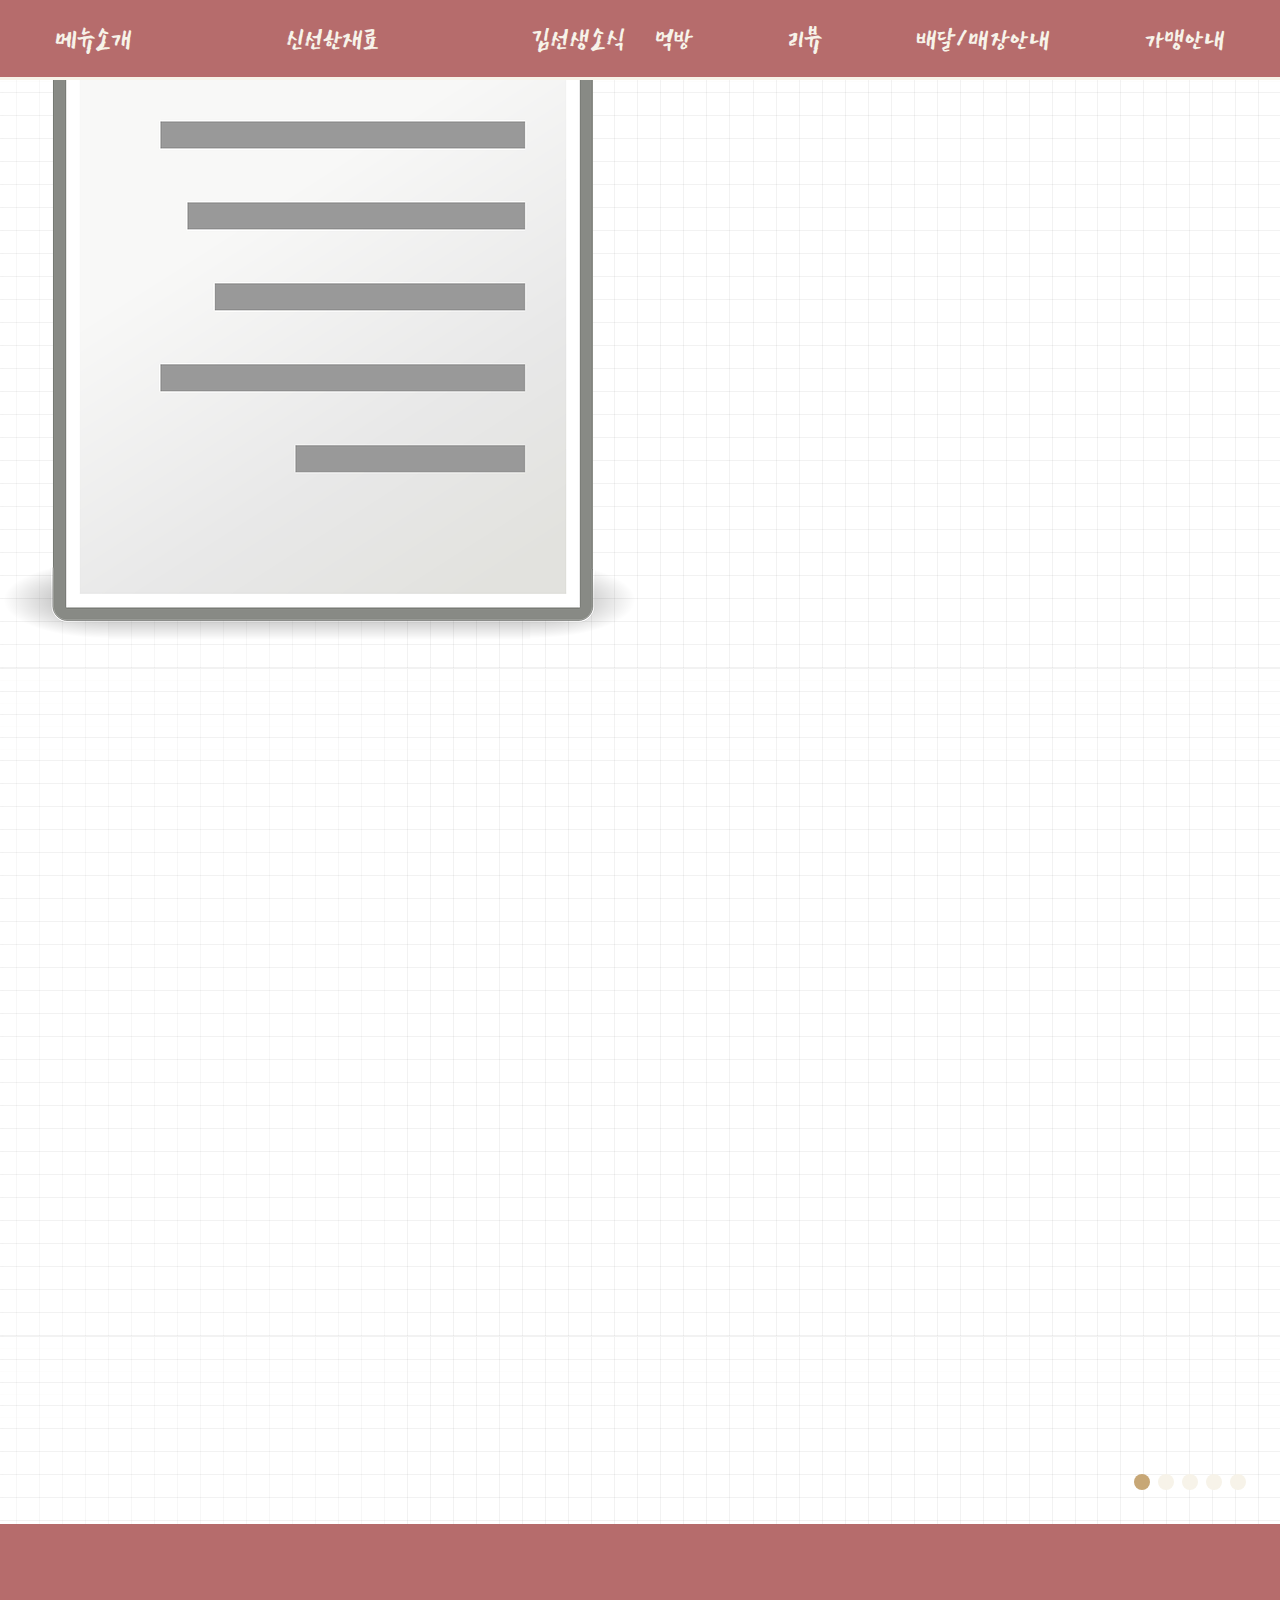
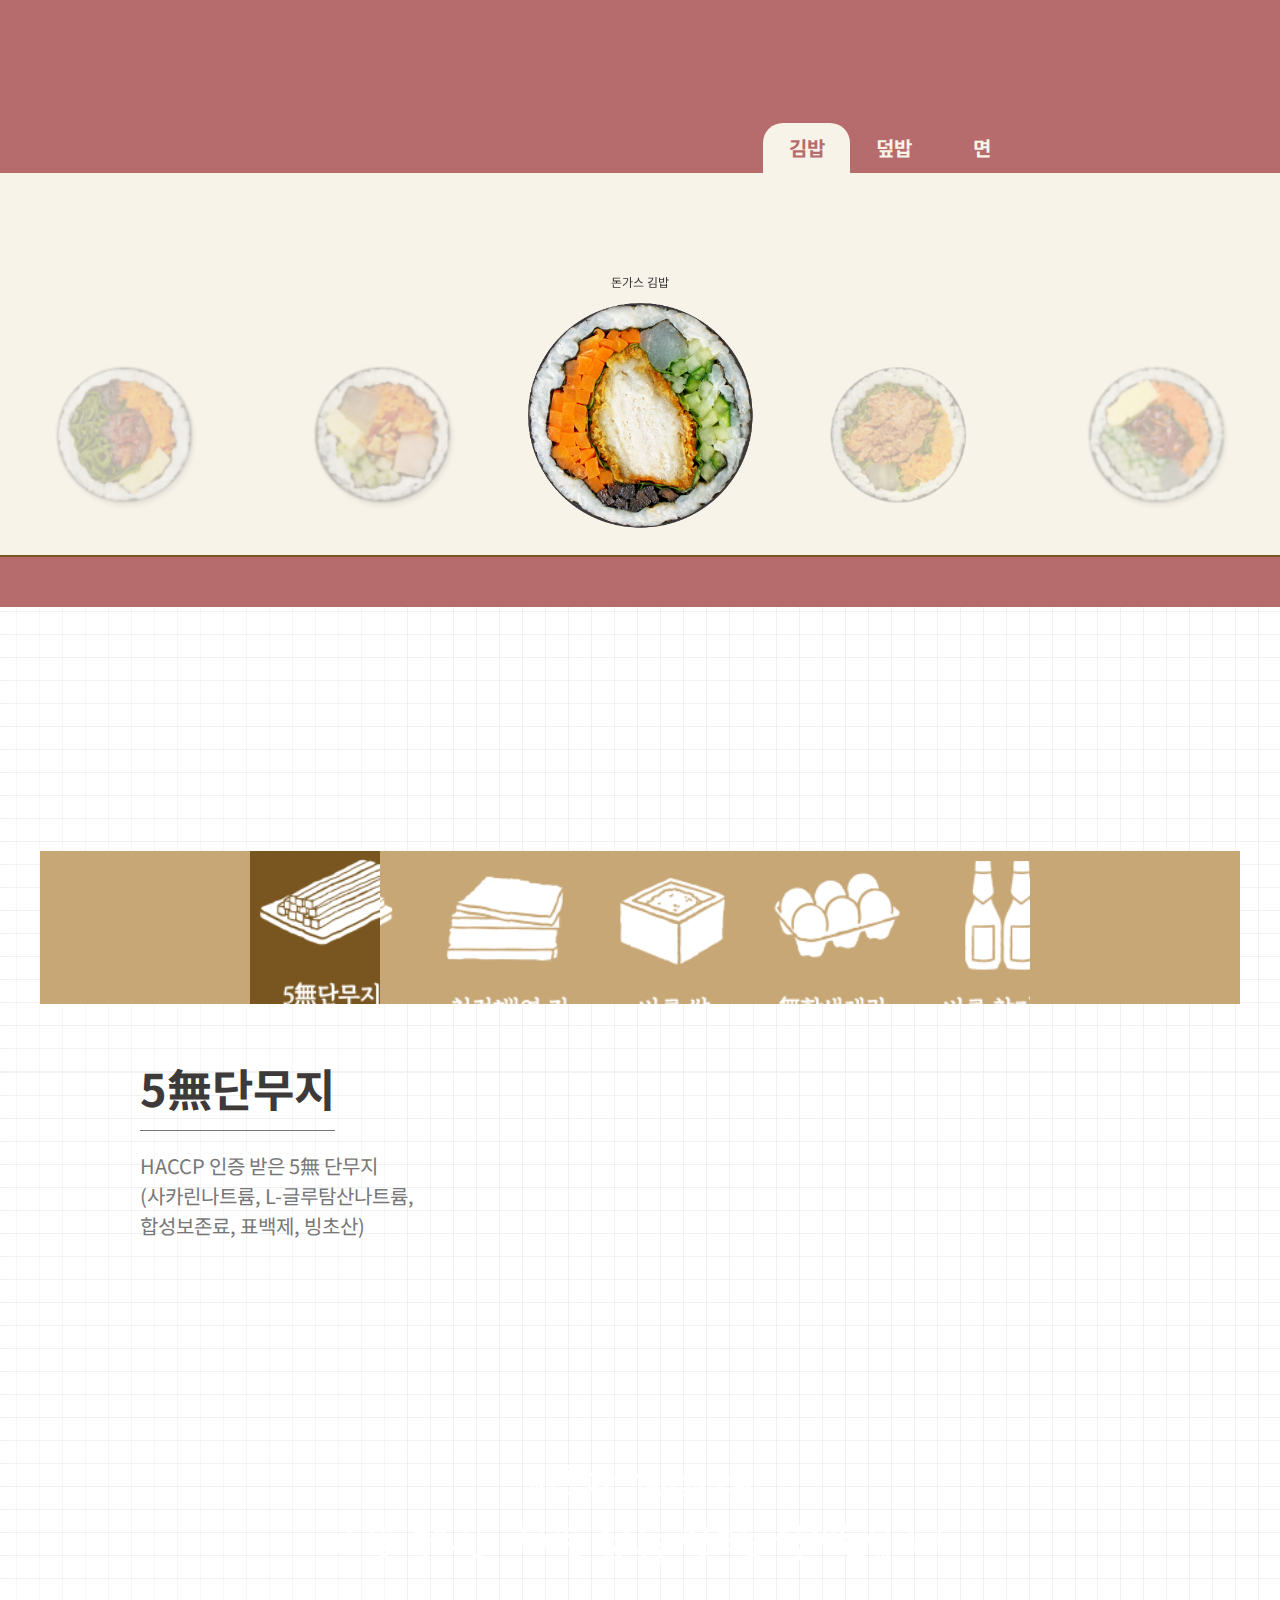
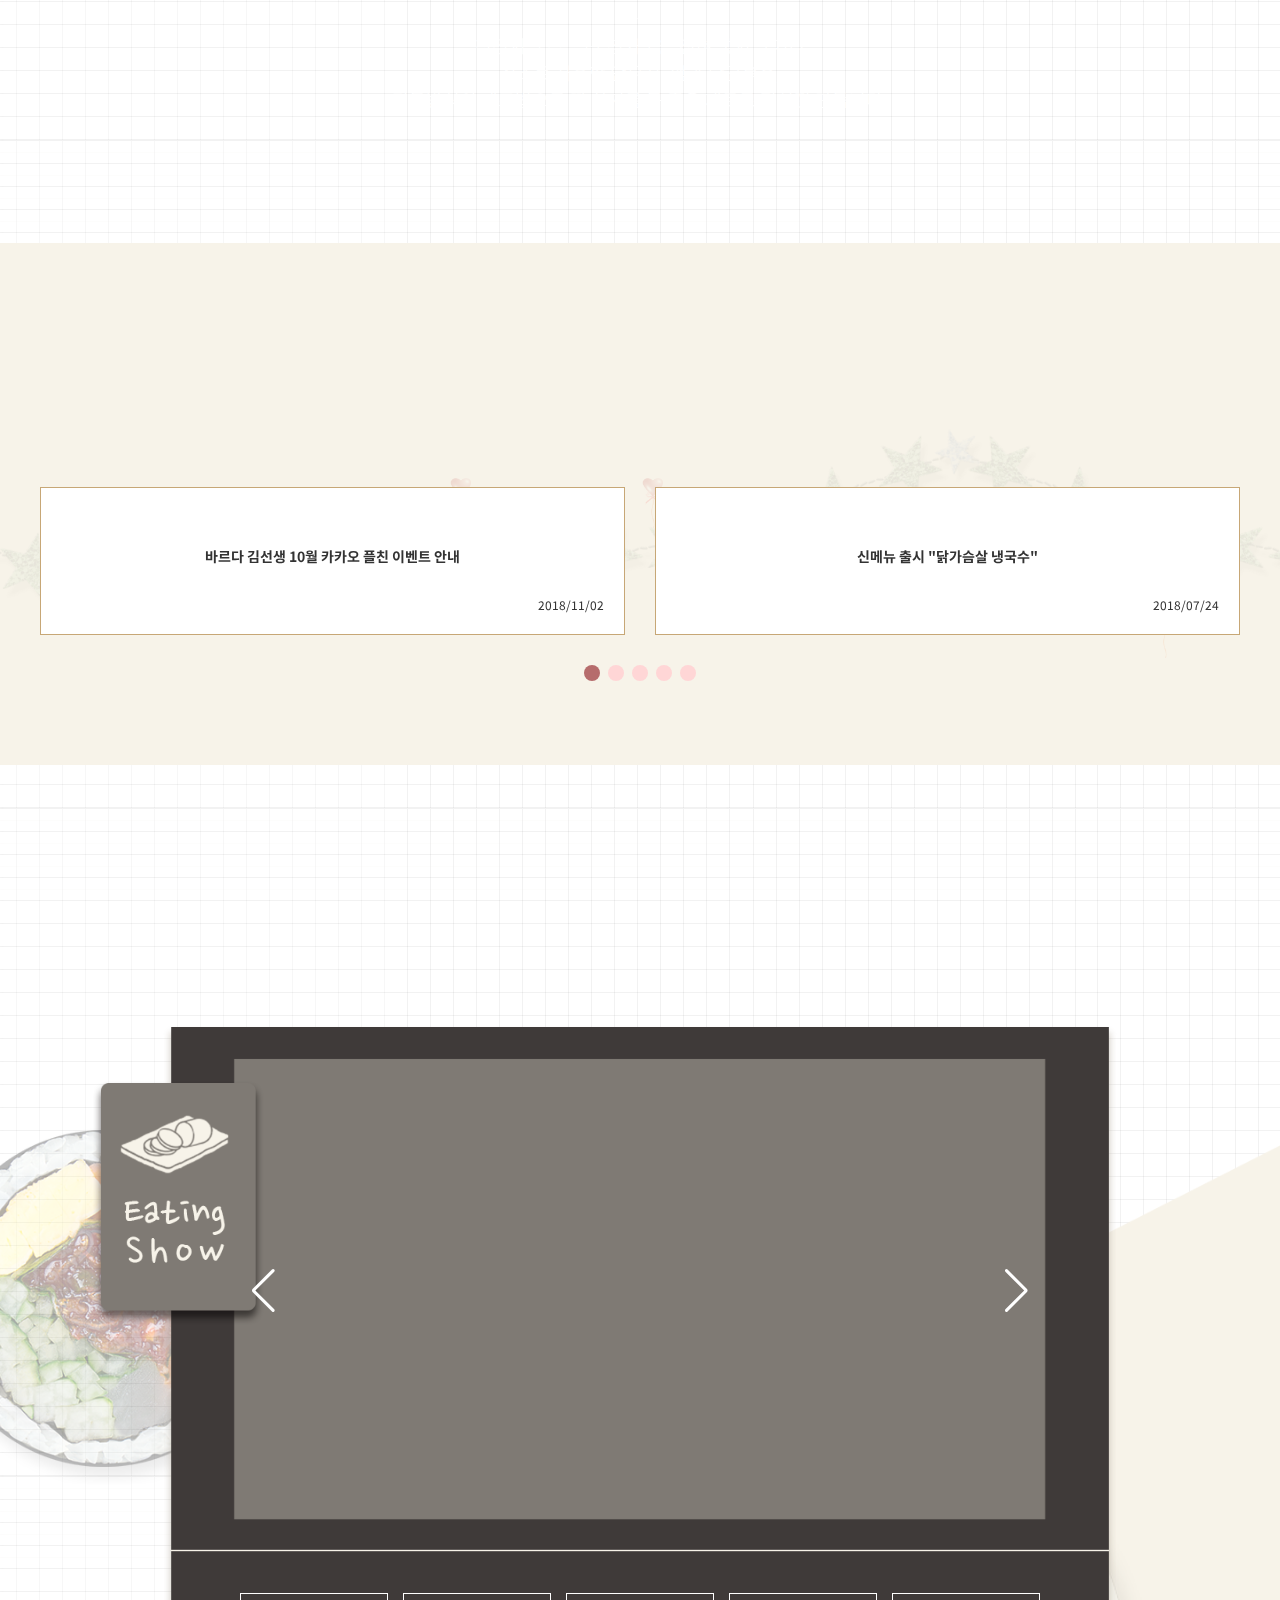
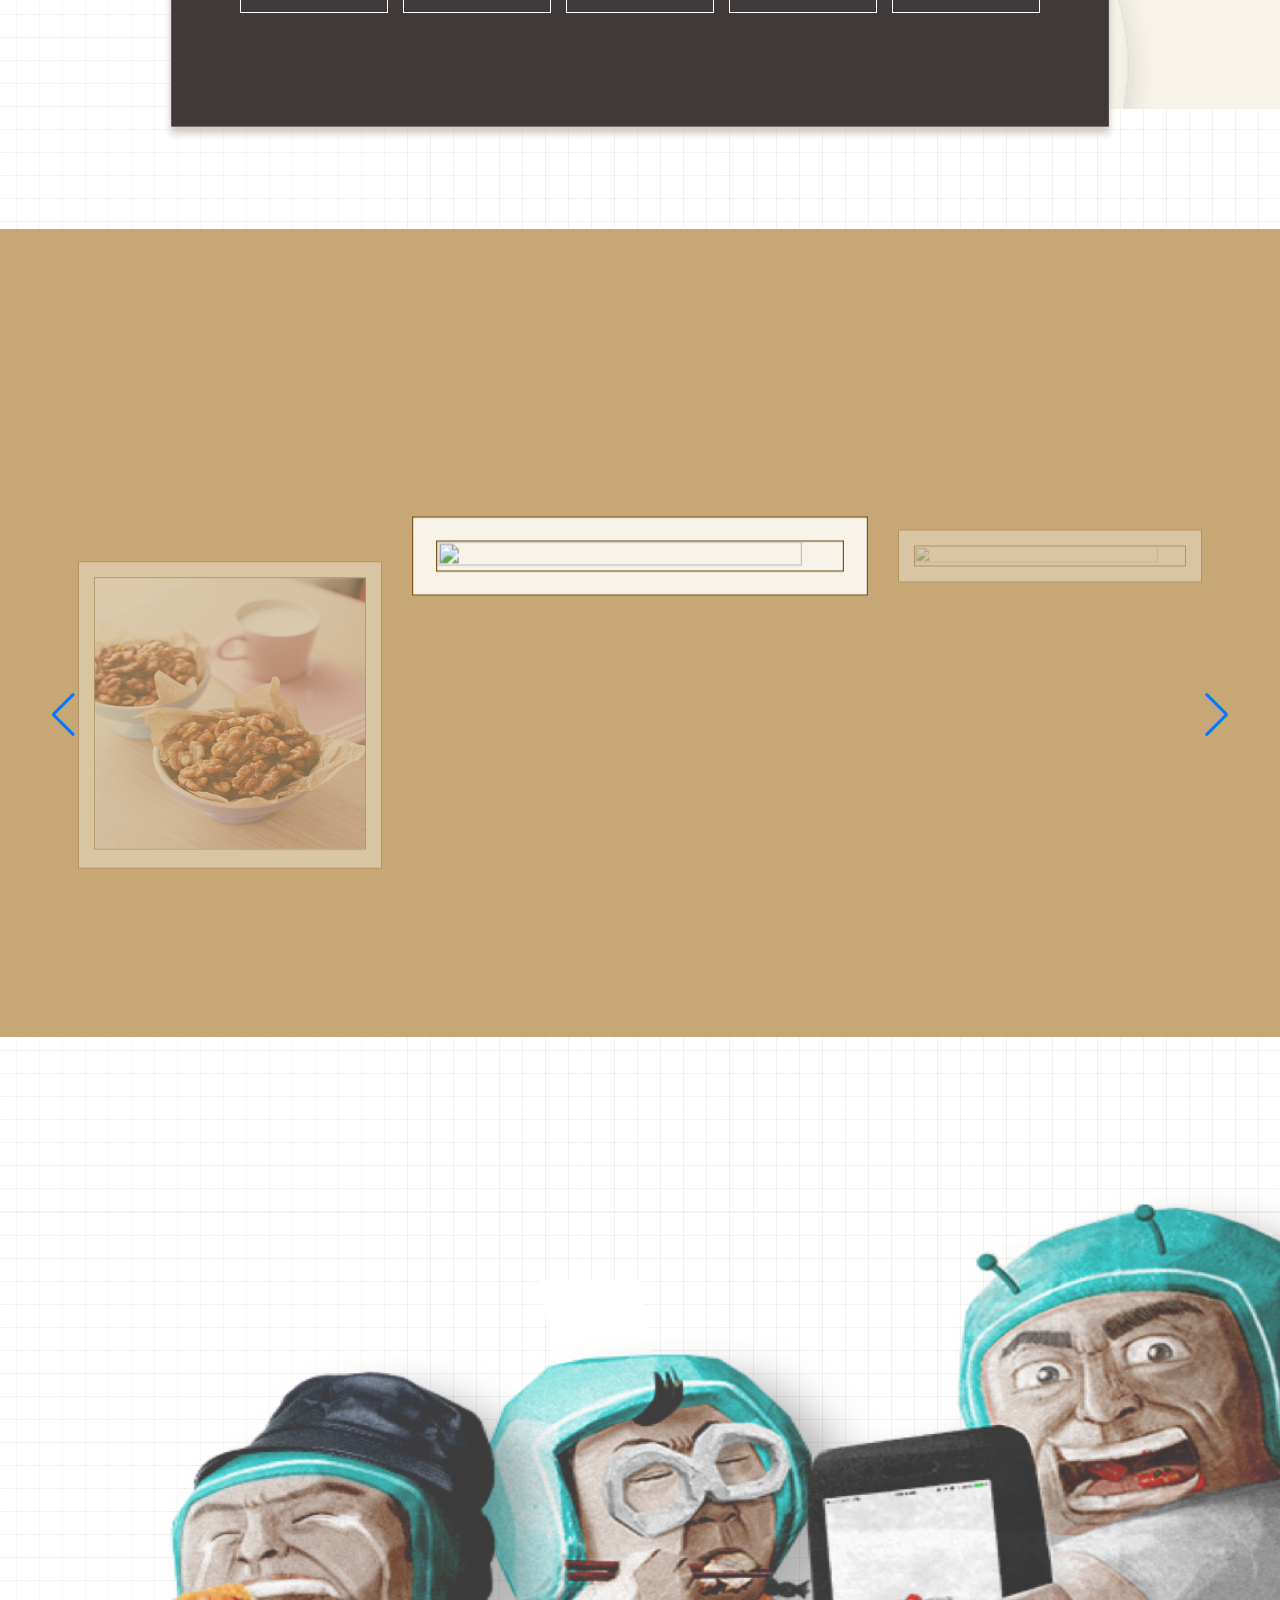
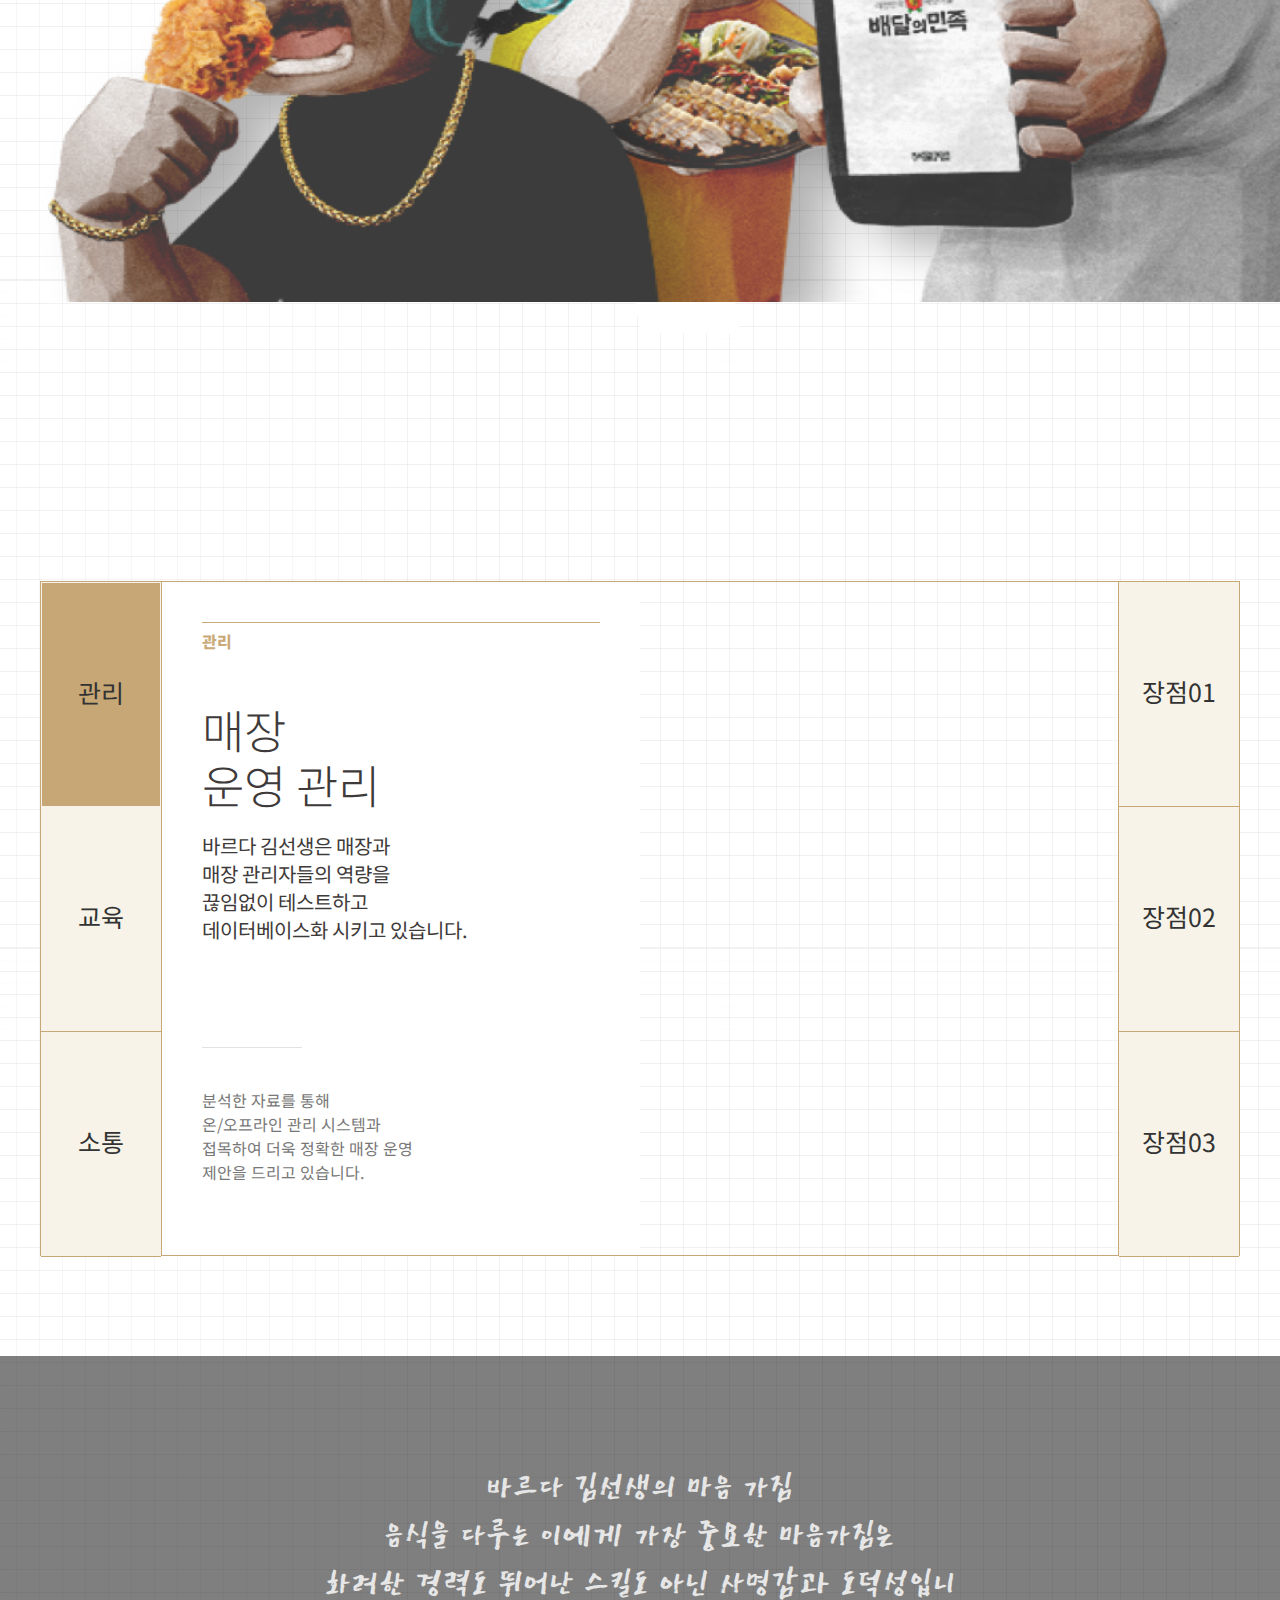
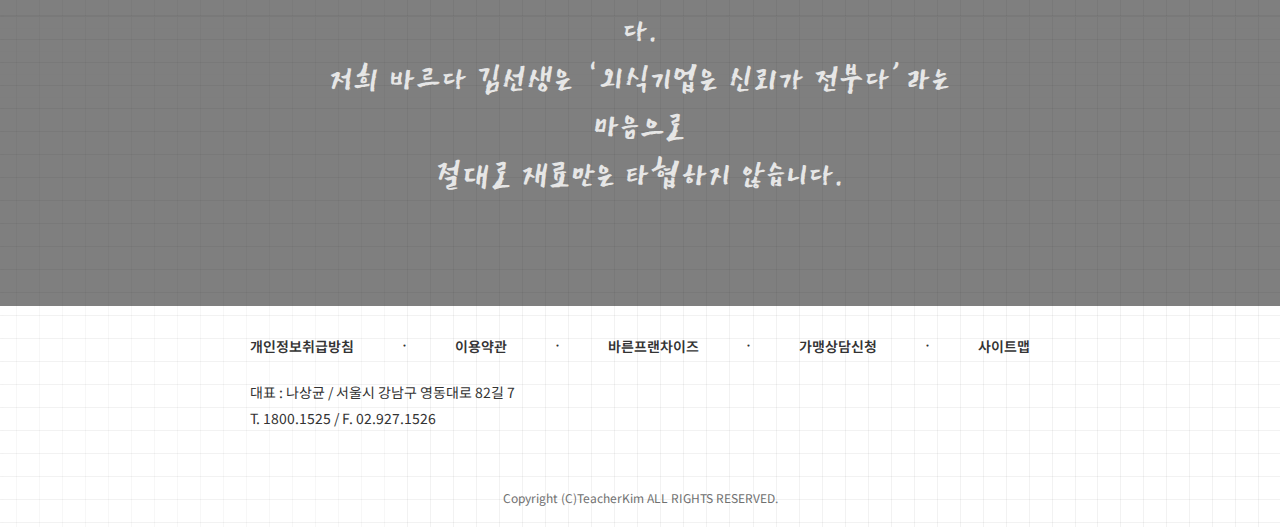
==== commit 9bc85769: "Merge branch 'bsu'" ====
--- a/index.html
+++ b/index.html
@@ -71,14 +71,13 @@
     .title,
     .title2 {
       max-width: 1200px;
-      margin-left:450px;
+      margin: 80px auto 0;
       font-family: 'East Sea Dokdo', cursive;
-      margin-top: 80px;
       z-index: 5;
       transform: translateX(-200px);
       opacity: 0;
       transition: 1s;
-      display: inline-block;
+      display: block;
     }
 
     .title.on,
@@ -183,23 +182,27 @@
 
 <body>
   <header>
-    <div class="header_mobile"><img src="img/menu2.png" alt=""></div>
     <div class="inner">
-        <ul class="hd_nav1">
+      <ul class="hd_nav1">
         <li><a href="#sect2">메뉴소개</a></li>
         <li><a href="#sect3">신선한재료</a></li>
         <li><a href="#sect4">김선생소식</a></li>
-        </ul>
-        <ul class="hd_nav2">
+      </ul>
+      <ul class="hd_nav2">
         <li><a href="#sect5">먹방</a></li>
         <li><a href="#sect6">리뷰</a></li>
         <li><a href="#sect7">배달/매장안내</a></li>
         <li><a href="#sect8">가맹안내</a></li>
-        </ul>
+      </ul>
     </div>
   </header>
-
+  
+  <div class="mobile_head">
+    <div><img src="img/document-97601_640.png" alt=""></div>
+  </div>
+ 
   <!--          section 1             -->
+
 <div class="section_wrap">
   <section class="sect1 clearfix">
     <div class="inner">
@@ -844,7 +847,6 @@
 
   </section>
 </div>
-<div class="top_button"><a href="#"><img src="img/top3.png" alt="top"></a></div>
   <footer class="clearfix">
     <div class="inner">
       <ul class="ft_1">
--- a/css/section1.css
+++ b/css/section1.css
@@ -22,9 +22,7 @@
   margin: auto;
   overflow: hidden;
 }
-.header_mobile {
-  display: none;
-}
+
 header h1 {
   background-image: url(../img/logo3.png);
   background-size: 150px;
@@ -37,7 +35,7 @@
 }
 
 header ul {
-  width: 40%;
+  width: 50%;
   display: flex;
   justify-content: space-between;
   align-items: center;
@@ -166,29 +164,56 @@
   }
   header {
     height: 130px;
-  }
-  .header_mobile {
+    margin-top: -300px;
+  }
+  .inner h1 {
+    margin-top: -600px;
+  }
+  header ul {
+    display: block;
+    height: 150px;
+  }
+  .hd_nav1 {
+    width: 35%;
+    float: none;
+  }
+
+  .hd_nav1 li,
+  .hd_nav2 li {
+    width: 100%;
+  }
+
+  .hd_nav1 li a,
+  .hd_nav2 li a {
+    font-size: 21px !important;
+    padding: 0 !important;
+  }
+
+  .hd_nav2 {
+    width: 35%;
+    float: none;
+  }
+
+  .sect1 {
+    margin-top: 0px;
+  }
+
+  .mobile_head {
+    background-image: url(../img/bar1.jpg);
+    background-repeat: no-repeat;
+    width: 100%;
+    height: 50px;
+    background-size: cover;
+    position: fixed;
+    z-index: 9800;
+  }
+
+  .mobile_head img {
     width: 50px;
-    height: 50px;
-    cursor: pointer;
-    display: block;
-  }
-  .header_mobile img {
-    width: 100%;
-  }
-  header .inner {
-    width: 200px;
-    height: 100vh;
-    background-color: #795620;
-    margin: 0;
-    display: none;
-  }
-  header ul {
-    width: 100%;
-    display: block;
-  }
-  header .hd_nav1,
-  header .hd_nav2 {
-    float: none;
-  }
-}
+    height: 35px;
+    position: absolute;
+    top: 5px;
+    right: 0;
+    z-index: 9900;
+  }
+}
--- a/css/section1.css
+++ b/css/section1.css
@@ -22,9 +22,7 @@
   margin: auto;
   overflow: hidden;
 }
-.header_mobile {
-  display: none;
-}
+
 header h1 {
   background-image: url(../img/logo3.png);
   background-size: 150px;
@@ -37,7 +35,7 @@
 }
 
 header ul {
-  width: 40%;
+  width: 50%;
   display: flex;
   justify-content: space-between;
   align-items: center;
@@ -166,29 +164,56 @@
   }
   header {
     height: 130px;
-  }
-  .header_mobile {
+    margin-top: -300px;
+  }
+  .inner h1 {
+    margin-top: -600px;
+  }
+  header ul {
+    display: block;
+    height: 150px;
+  }
+  .hd_nav1 {
+    width: 35%;
+    float: none;
+  }
+
+  .hd_nav1 li,
+  .hd_nav2 li {
+    width: 100%;
+  }
+
+  .hd_nav1 li a,
+  .hd_nav2 li a {
+    font-size: 21px !important;
+    padding: 0 !important;
+  }
+
+  .hd_nav2 {
+    width: 35%;
+    float: none;
+  }
+
+  .sect1 {
+    margin-top: 0px;
+  }
+
+  .mobile_head {
+    background-image: url(../img/bar1.jpg);
+    background-repeat: no-repeat;
+    width: 100%;
+    height: 50px;
+    background-size: cover;
+    position: fixed;
+    z-index: 9800;
+  }
+
+  .mobile_head img {
     width: 50px;
-    height: 50px;
-    cursor: pointer;
-    display: block;
-  }
-  .header_mobile img {
-    width: 100%;
-  }
-  header .inner {
-    width: 200px;
-    height: 100vh;
-    background-color: #795620;
-    margin: 0;
-    display: none;
-  }
-  header ul {
-    width: 100%;
-    display: block;
-  }
-  header .hd_nav1,
-  header .hd_nav2 {
-    float: none;
-  }
-}
+    height: 35px;
+    position: absolute;
+    top: 5px;
+    right: 0;
+    z-index: 9900;
+  }
+}
--- a/css/section3.css
+++ b/css/section3.css
@@ -3,6 +3,7 @@
   margin: 0 auto 80px;
   position: relative;
 }
+
 .sect3_txt {
   text-align: center;
   color: #fff;
@@ -229,7 +230,7 @@
 }
 @media screen and (max-width: 560px) {
   .sect3 .title {
-    margin-left: 0px;
+    margin-left: 15px;
     margin-bottom: 30px;
   }
   .sect3_btn li:nth-child(1) {
@@ -247,11 +248,20 @@
   .sect3_btn li:nth-child(5) {
     background-position: -280px 5px;
   }
-  */ .sect3_txt {
+  .sect3_txt {
     background-size: cover;
+    padding: 50px 10px;
+  }
+  .sect3_txt p:nth-child(1) {
+    font-size: 35px;
+    line-height: 45px;
+  }
+
+  .sect3_txt p:nth-child(3) {
+    font-size: 16px;
   }
   .sect3_btn li:nth-child(6) {
-    background-position: -405px 5px;
+    background-position: -385px 5px;
   }
 
   .sect3_mobile2 h3,
--- a/css/section5.css
+++ b/css/section5.css
@@ -8,9 +8,7 @@
 .sect5 iframe{
   width:800px; height:450px;
 }
-.sect5 .title2 {
-  margin-bottom: -50px;
-}
+
 .sect5 article {
   /* background-image: url(../img/movie_bg1.png); */
   max-width: 1200px;
@@ -50,5 +48,6 @@
 
   .sect5 .title {
     margin-top: 150px;
+    margin-left: 15px;
   }
 }
--- a/css/section6.css
+++ b/css/section6.css
@@ -77,7 +77,9 @@
   }
 
   .title2 {
-    margin: 20px 0 20px 20px;
+    width: 100%;
+    margin-left: 10px;
+
   }
 
   .title2 h6 {
--- a/css/section9.css
+++ b/css/section9.css
@@ -35,6 +35,8 @@
   transform: translate(-50%, -50%);
   z-index: 1;
 }
+
+
 
 /* footer */
 
@@ -85,27 +87,6 @@
   text-align: center;
   color: #707070;
 }
-
-.top_button {
-  width: 45px;
-  height: 45px;
-  position: fixed;
-  bottom: 100px;
-  right: 50px;
-  z-index: 10;
-  display: none;
-}
-.top_button a {
-  display: block;
-  width: 100%;
-  height: 100%;
-}
-.top_button img {
-  display: block;
-  width: 100%;
-  height: 100%;
-}
-
 @media screen and (max-width: 1200px) {
   .sect9 {
     height: 300px;
@@ -149,4 +130,6 @@
     /* font-size: 12px; */
     padding-left: 30px;
   }
+
+
 }
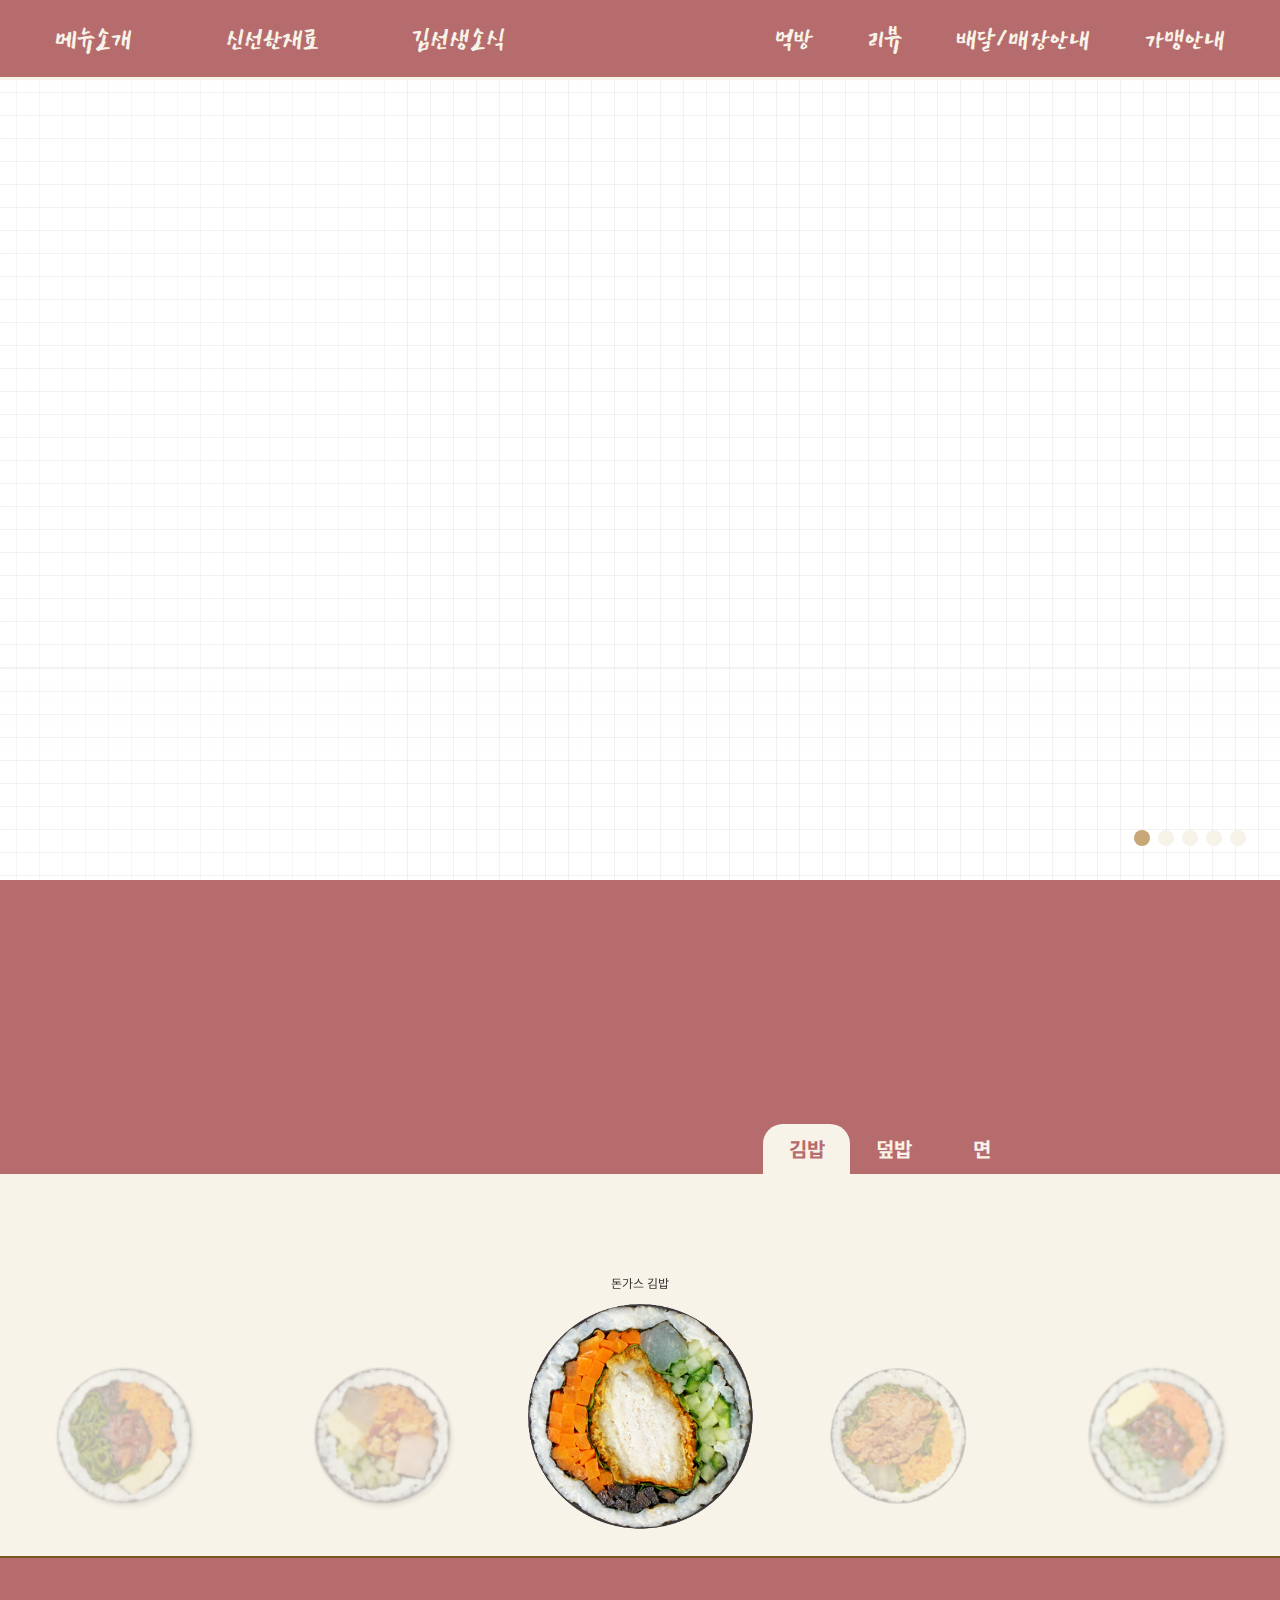
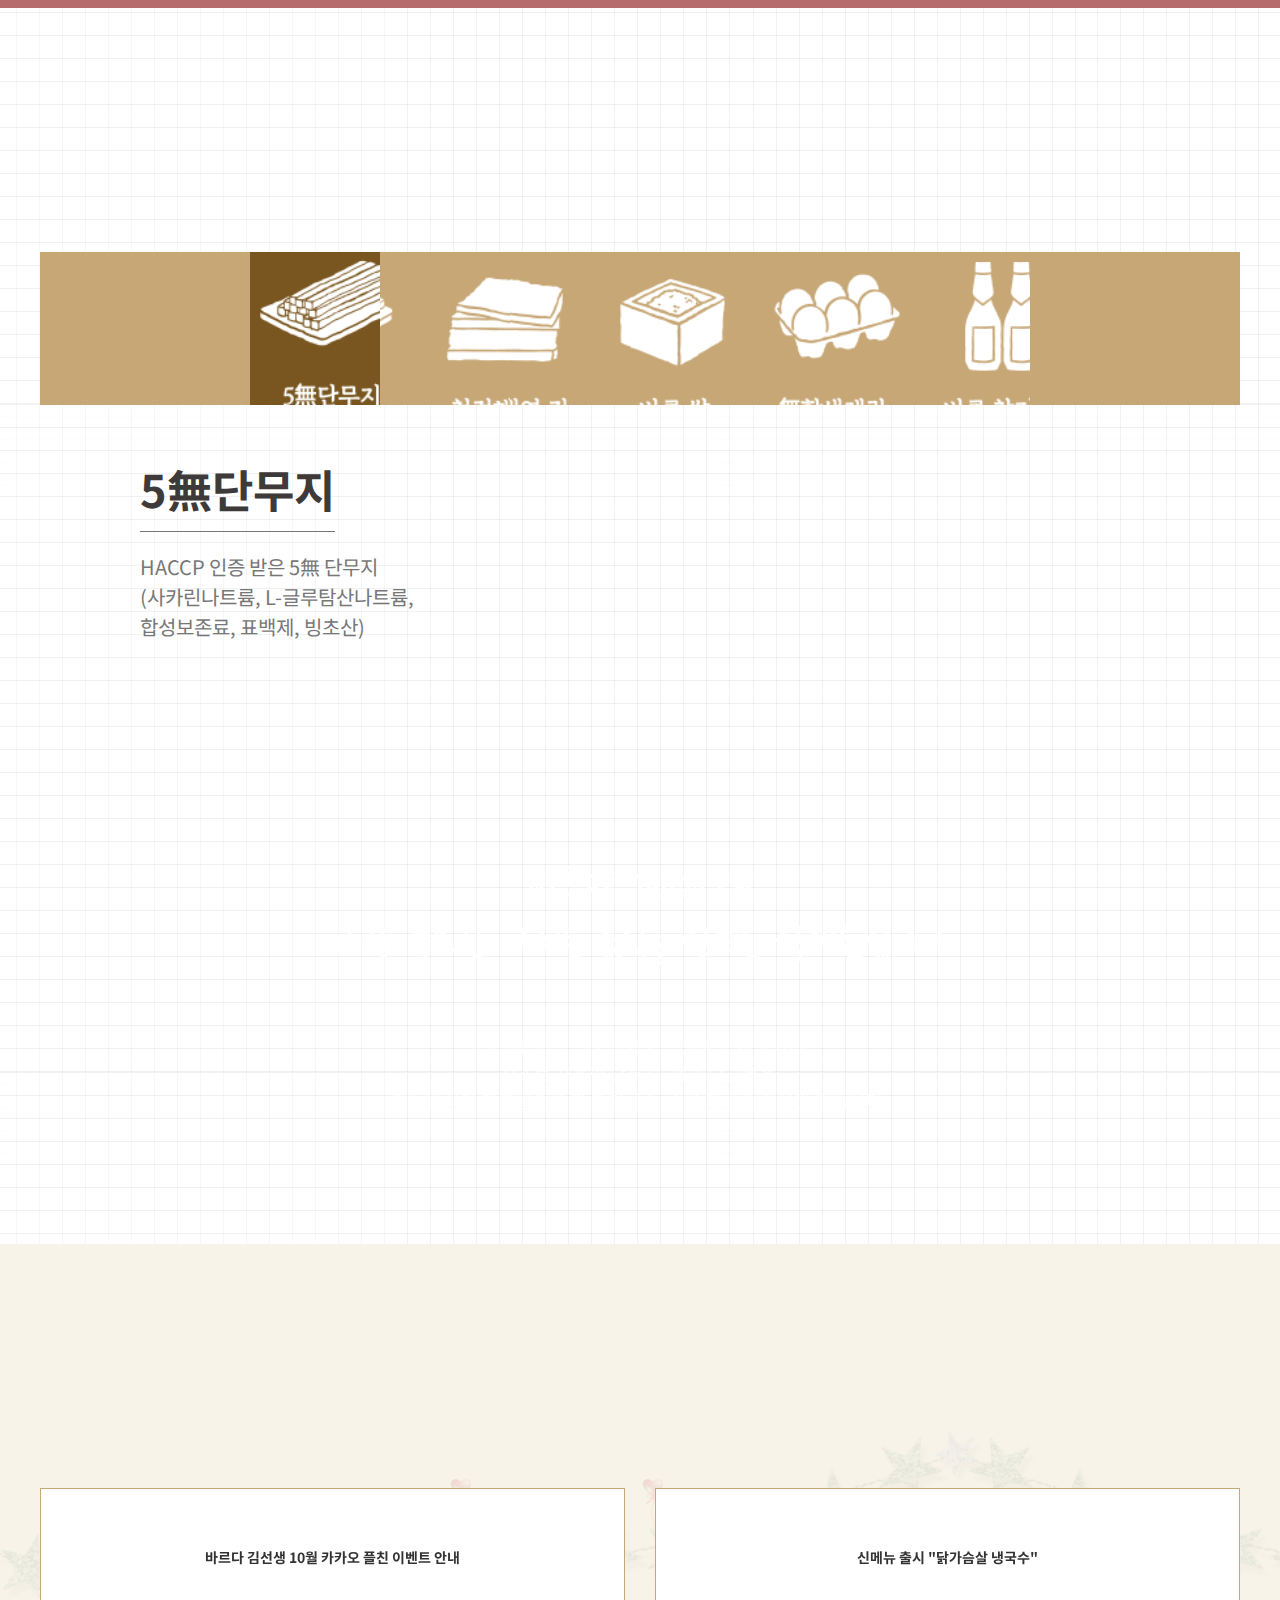
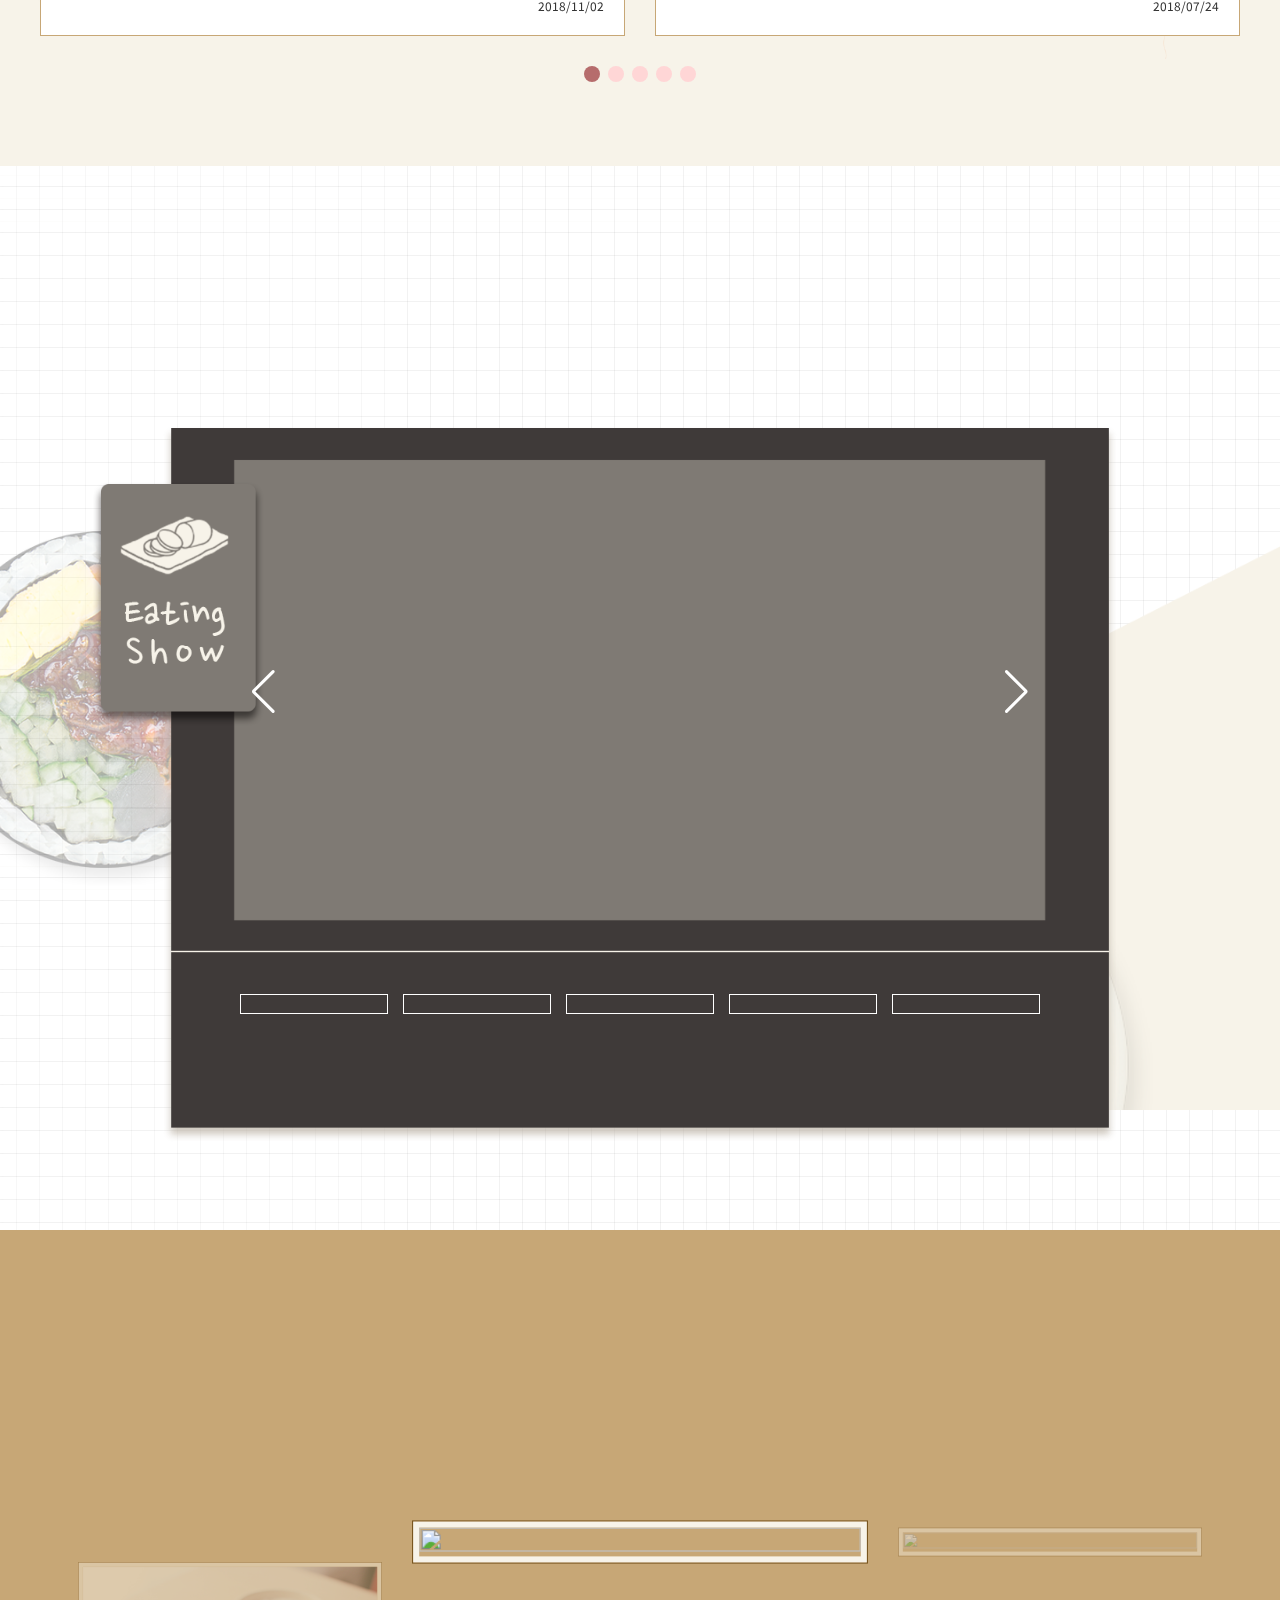
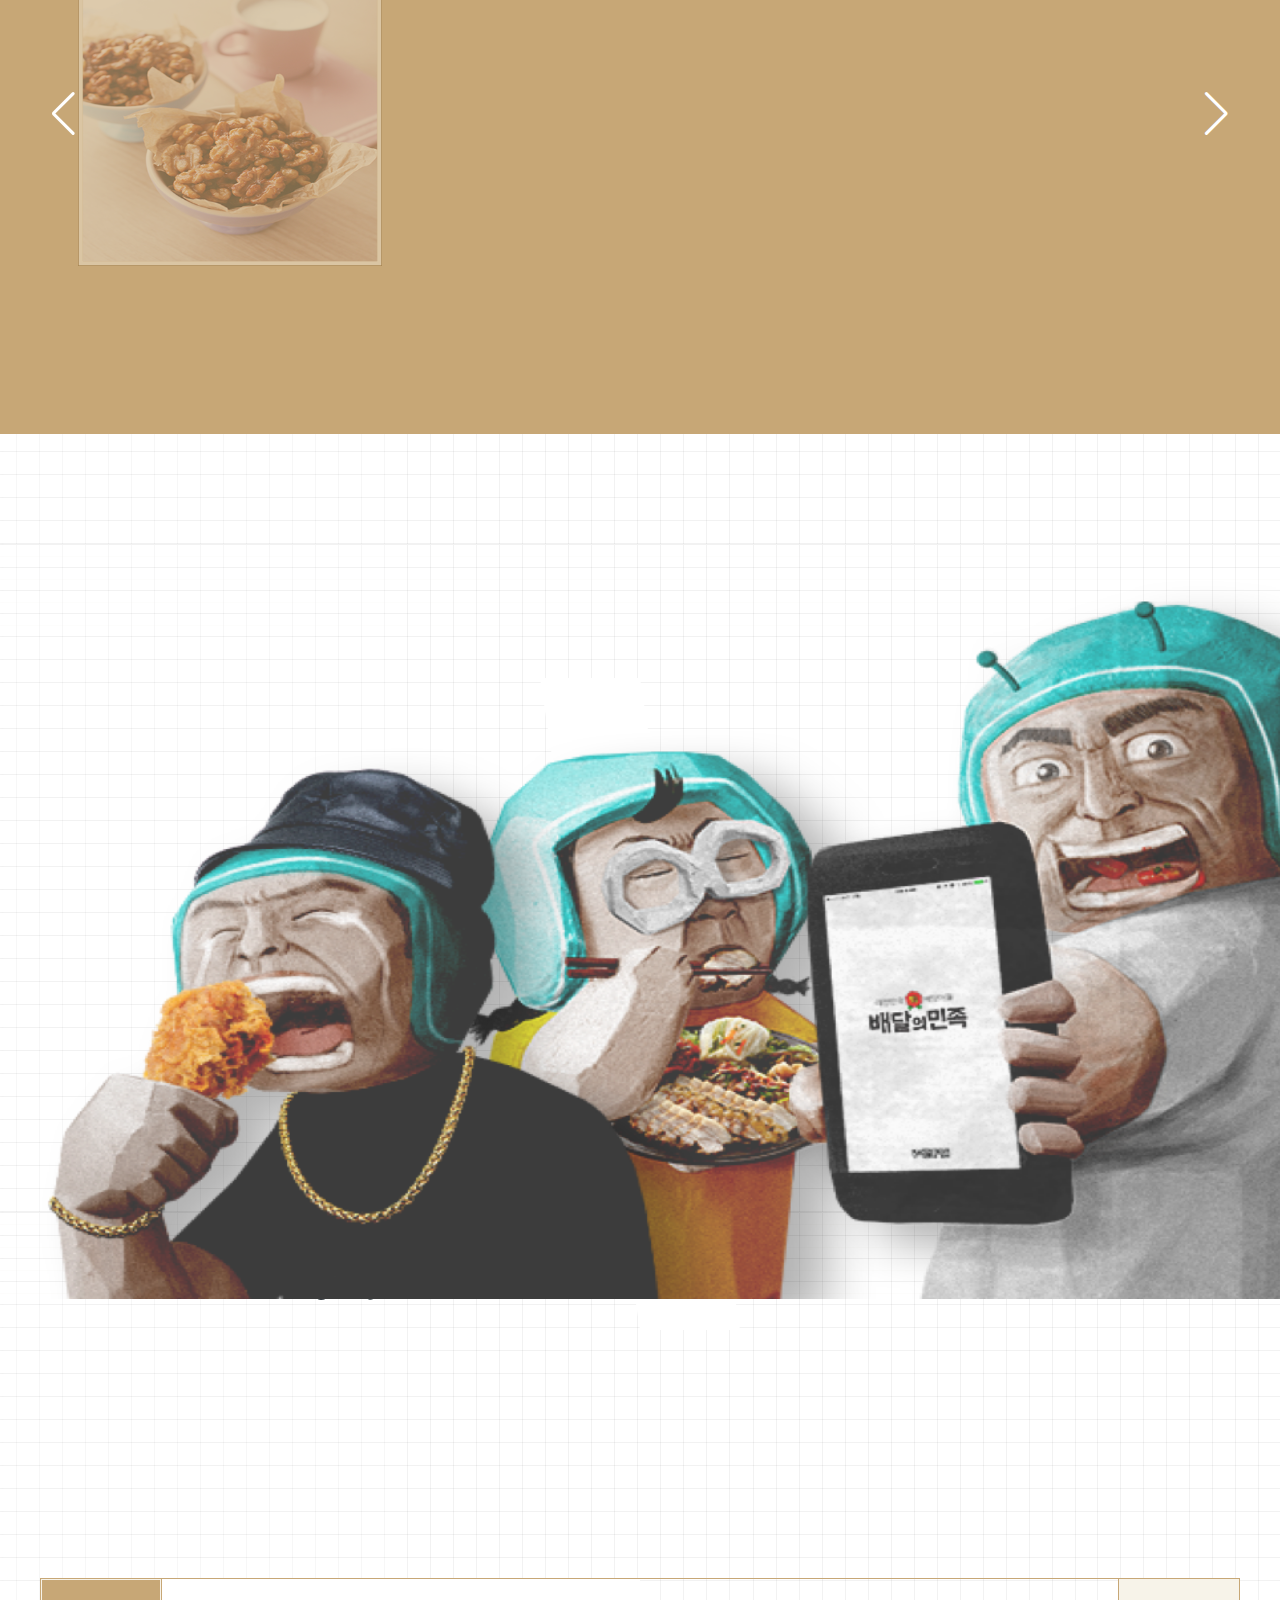
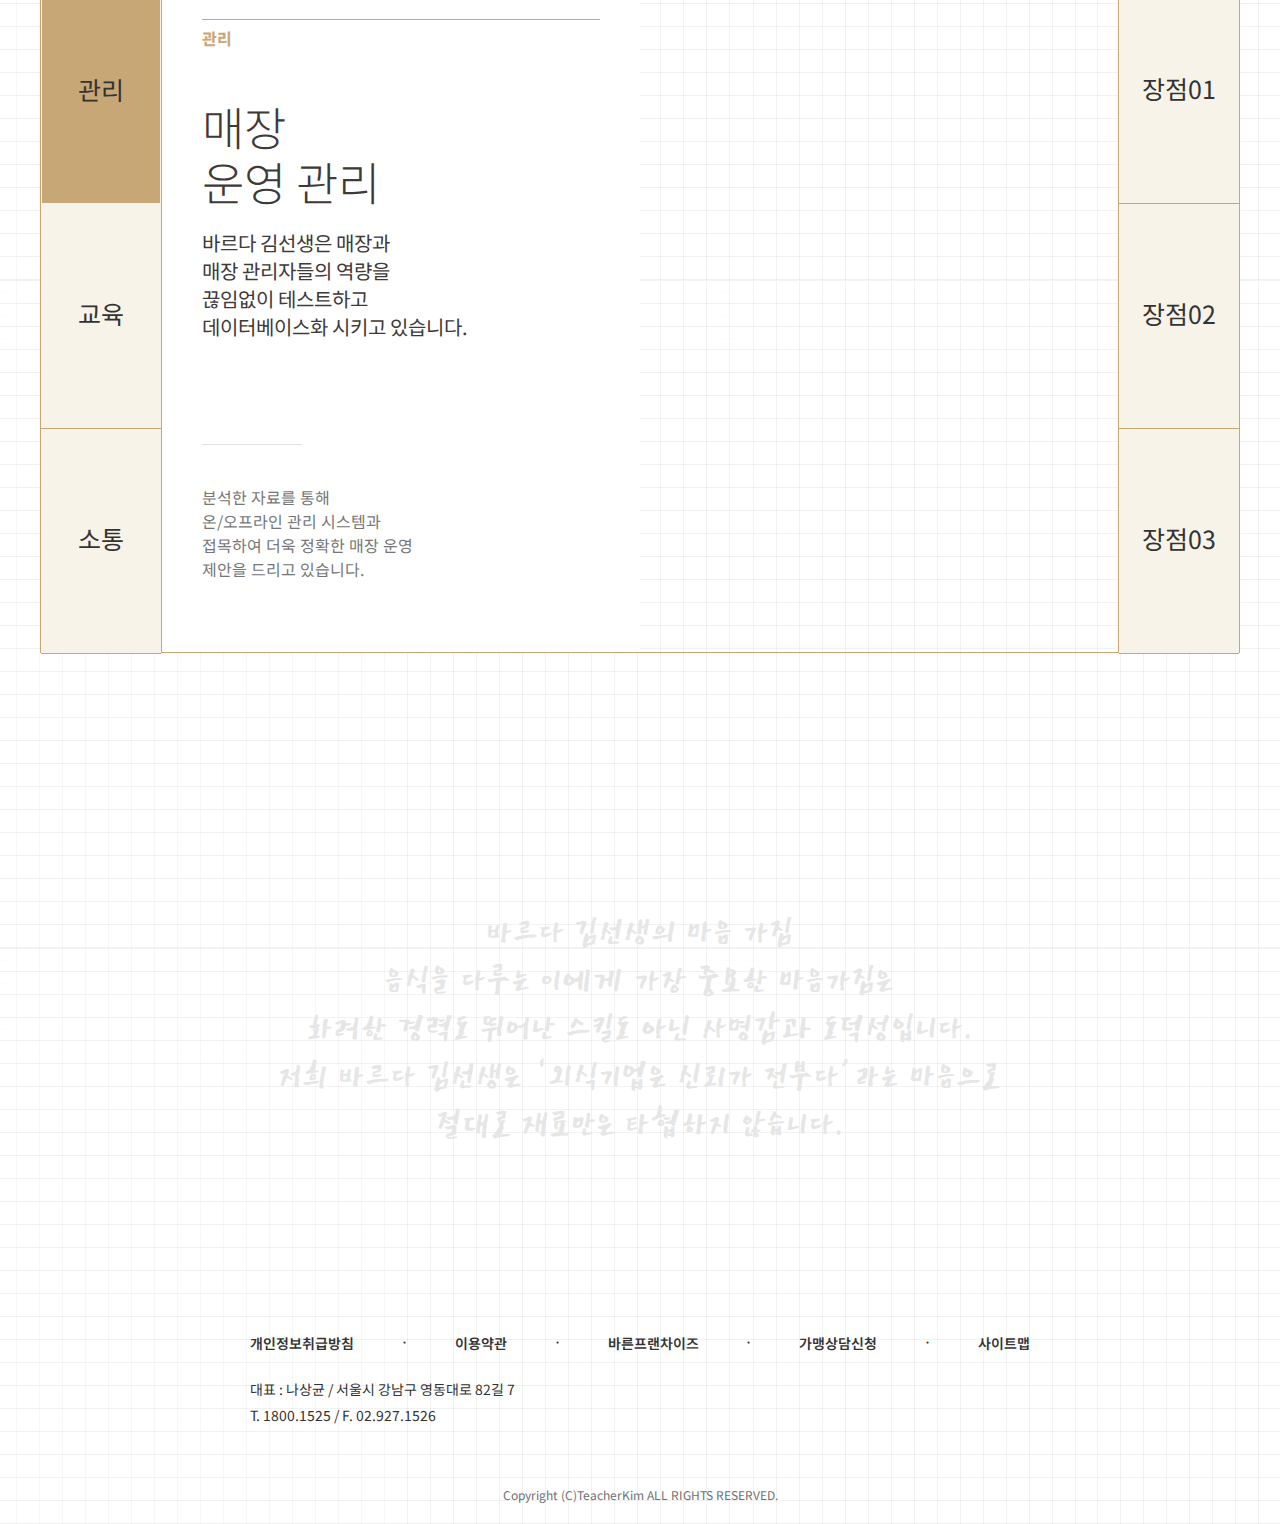
==== commit 5d055e32: "section 6  수정건" ====
--- a/index.html
+++ b/index.html
@@ -198,7 +198,7 @@
   </header>
   
   <div class="mobile_head">
-    <div><img src="img/document-97601_640.png" alt=""></div>
+    <div><img src="img/menu1.png" alt=""></div>
   </div>
  
   <!--          section 1             -->
@@ -625,49 +625,37 @@
               조금 늦는다고 굳이 통화까지 친절하게 주시고... 잘 먹었습니다^^</p>
             </a>
           </div>
-
-
           <div class="swiper-slide sect6_slide_img">
             <a href="https://locky.tistory.com/33"><img src="img/review_22.jpg" alt="">
-              <p>철판제육볶음<br>냉우동 후기<br>맛있네요^^</p>
+              <p>철판제육볶음 생각보다 <br> 너무 맛있어서 놀랐어요~</p>
             </a>
           </div>
-
-
           <div class="swiper-slide sect6_slide_img">
             <a href="https://honeyperl.tistory.com/561"><img src="img/review_33.jpg" alt="">
-              <p>튀김어묵우동<br>철판불고기 후기<br> 역시바르다 김선생!</p>
+              <p>튀김어묵우동 철판불고기 후기<br>
+              역시 믿고 먹는 바르다 김선생!</p>
             </a>
           </div>
-
-
           <div class="swiper-slide sect6_slide_img">
             <a href="https://dreamaz.tistory.com/797"><img src="img/review_44.jpg" alt="">
               <p>콩국수+철판제육덮밥<br>배달 시간은 오래 걸렸지만 포장도 깔끔하고 맛도 좋아요! 특히 덮밥이 맛있었어요!</p>
             </a>
           </div>
-
           <div class="swiper-slide sect6_slide_img">
             <a href="https://kakaokakao.tistory.com/113"><img src="img/review_55.jpg" alt="">
-              <p>김밥 재료와<br>+<br>가격비교 후기</p>
+              <p>김밥 재료와 + 가격비교 후기</p>
             </a>
           </div>
-
           <div class="swiper-slide sect6_slide_img">
             <a href="https://newshark.tistory.com/181"><img src="img/review66.png" alt="">
-              <p>갈비만두<br>+<br>가격 & 맛 후기</p>
+              <p>갈비만두 + 가격 & 맛 후기</p>
             </a>
           </div>
-        </div>
-
-      
+        </div>     
         <!-- Add Arrows -->
-        <div class="swiper-button-next"></div>
-        <div class="swiper-button-prev"></div>
-
-
-      </div>
-    
+        <div class="swiper-button-next swiper-button-white"></div>
+        <div class="swiper-button-prev swiper-button-white"></div>
+      </div>
     </article>
   </section>
 
--- a/css/section1.css
+++ b/css/section1.css
@@ -35,7 +35,7 @@
 }
 
 header ul {
-  width: 50%;
+  width: 40%;
   display: flex;
   justify-content: space-between;
   align-items: center;
@@ -70,6 +70,9 @@
 header .hd_nav2 {
   float: right;
 }
+.mobile_head{
+  display: none;
+}
 /* section1 */
 
 .sect1 {
@@ -153,9 +156,6 @@
     border: 1px solid #fff;
   }
 
-  .sect9 p {
-    font-size: 26px !important;
-  }
 }
 
 @media screen and (max-width: 560px) {
@@ -165,9 +165,11 @@
   header {
     height: 130px;
     margin-top: -300px;
+    display: none;
   }
   .inner h1 {
     margin-top: -600px;
+    display: none;
   }
   header ul {
     display: block;
@@ -199,6 +201,7 @@
   }
 
   .mobile_head {
+    display: block;
     background-image: url(../img/bar1.jpg);
     background-repeat: no-repeat;
     width: 100%;
--- a/css/section1.css
+++ b/css/section1.css
@@ -35,7 +35,7 @@
 }
 
 header ul {
-  width: 50%;
+  width: 40%;
   display: flex;
   justify-content: space-between;
   align-items: center;
@@ -70,6 +70,9 @@
 header .hd_nav2 {
   float: right;
 }
+.mobile_head{
+  display: none;
+}
 /* section1 */
 
 .sect1 {
@@ -153,9 +156,6 @@
     border: 1px solid #fff;
   }
 
-  .sect9 p {
-    font-size: 26px !important;
-  }
 }
 
 @media screen and (max-width: 560px) {
@@ -165,9 +165,11 @@
   header {
     height: 130px;
     margin-top: -300px;
+    display: none;
   }
   .inner h1 {
     margin-top: -600px;
+    display: none;
   }
   header ul {
     display: block;
@@ -199,6 +201,7 @@
   }
 
   .mobile_head {
+    display: block;
     background-image: url(../img/bar1.jpg);
     background-repeat: no-repeat;
     width: 100%;
--- a/css/section2.css
+++ b/css/section2.css
@@ -3,14 +3,16 @@
   padding: 0 0 50px 0;
   /* background-image: url(../img/bg2.jpg); */
 }
+.sect2 .title2{
+  transform: translatey(50px);
+}
 
-.sect2 .title2 {
-  margin-bottom: -50px;
-}
 .sect2 .btn {
   display: flex;
   justify-content: center;
   text-align: center;
+  position: relative;
+  z-index: 3;
 }
 .sect2 .btn span {
   display: block;
@@ -95,26 +97,27 @@
     top: 60px;
   }
   .sect2_box {
-    height: 35vw;
+    height: 50vw;
   }
   .sect2_menu {
     padding: 10px 15px;
   }
 }
 @media screen and (max-width: 560px) {
+  .sect2 {
+    margin-top: -40px;
+  }
   .sect2 .box {
     top: 40px;
   }
-  .sect2_box {
-    height: 40vw;
-  }
+ 
   .sect2_menu {
     padding: 10px;
   }
   .sect2 .title2 {
-    margin-left: 0px;
+    margin-left: 15px;
     padding: 0 !important;
     display: inline-block;
   }
-
+ 
 }
--- a/css/section3.css
+++ b/css/section3.css
@@ -261,7 +261,7 @@
     font-size: 16px;
   }
   .sect3_btn li:nth-child(6) {
-    background-position: -385px 5px;
+    background-position: -365px 5px;
   }
 
   .sect3_mobile2 h3,
--- a/css/section6.css
+++ b/css/section6.css
@@ -10,6 +10,23 @@
 }
 
 .sect6_slide_img {
+  width: 300px;
+  height: 300px;
+  border: 1px solid #795620;
+}
+.sect6_slide_img a {
+  display: block;
+  width: 100%;
+  height: 100%;
+}
+.sect6_slide_img img {
+  display: block;
+  width: 100%;
+  height: 100%;
+  border: 5px solid #f7f3e9;
+}
+
+/* .sect6_slide_img {
   position: relative;
   padding-bottom: 4%;
   background-color: #f7f3e9;
@@ -19,33 +36,32 @@
 }
 
 .sect6_slide_img img {
+
   width: 90%;
   height: 90%;
   margin: 5%;
   border: 1px solid #795620;
-}
+} */
 
-.sect6_slide_img a {
-  display: block;
-  width: 100%;
-  height: 100%;
-}
 
 .po {
   display: block;
 }
 
 /* js로 호버하면 디스플레이 block 처리할 것 */
+
 .sect6_slide_img p {
   display: none;
-  background-color: rgba(3, 3, 3, 0.45);
+  background: linear-gradient(to bottom, rgba(0, 0, 0, 0) 0%, rgba(0, 0, 0, 0.65) 83%, rgba(0, 0, 0, 0.65) 100%);
   width: 100%;
-  height: 40%;
+  height: 100%;
   position: absolute;
   bottom: 0%;
-  padding: 5%;
-  color: rgba(255, 255, 255, 0.8);
+  padding: 70% 5% 0;
+  color: #fff;
   font-size: 20px;
+  font-weight: 300;
+  letter-spacing: -1px;
   text-align: center;
 }
 .sect6_slide_img:hover .sect6_slide_img p {
@@ -70,16 +86,23 @@
 }
 
 @media screen and (max-width: 1200px) {
+  .sect6_slide_img p {
+    padding: 40% 5% 0;
+    color: #fff;
+    font-size: 16px;
+    font-weight: 300;
+    letter-spacing: -1px;
+    text-align: center;
+  }
 }
 @media screen and (max-width: 560px) {
   .sect6 {
-    margin: 10px;
+    padding: 10px;
   }
 
   .title2 {
     width: 100%;
     margin-left: 10px;
-
   }
 
   .title2 h6 {
@@ -92,21 +115,13 @@
     transform: scale(1.6);
   }
   .sect6_slide_img p {
-    display: none;
-    background-color: rgba(3, 3, 3, 0.45);
-    width: 100%;
-    height: 100%;
-    position: absolute;
-    top: 0%;
-    padding: 5%;
+    padding: 50% 5%;
     color: rgba(255, 255, 255, 0.8);
-    font-size: 11px;
+    font-size: 20px;
     text-align: center;
-    
   }
-
-
-
-
-
+  .sect6 .swiper-slide-active {
+    transform: scale(1);
+    opacity: 1;
+  }
 }
--- a/css/section8.css
+++ b/css/section8.css
@@ -283,15 +283,19 @@
   .sect8_dart_fix img {
     display: none;
   }
+  .sect8_menu li {
+    font-size: 18px;
+  }
 }
 
 @media screen and (max-width: 560px) {
   .sect8_content {
     flex-wrap: wrap;
+    height: 60vh;
   }
   .sect8_con {
     width: 100%;
-    height: 65vh;
+    height: 50vh;
     order: 2;
   }
   .sect8_menu {
@@ -315,7 +319,7 @@
   }
 
   .sect8_txt {
-    padding: 8px 0 0 20px;
+    padding: 45px 0 0 30px;
     background-image: url(../img/bg_section4.png);
     background-repeat: no-repeat;
     margin-top: -14px;
@@ -333,26 +337,29 @@
   }
 
   .sect8_txt p:nth-child(3) {
-    font-size: 14px !important;
+    font-size: 13px !important;
     text-align: left;
   }
 
   .sect8_txt p:nth-child(4) {
     display: none;
   }
+
+  .sect8_txt2 {
+    top: 50%;
+    left: 50%;
+    transform: translate(-50%, -50%);
+  }
   .sect8_con {
     border: none;
   }
 
   .sect8_img {
-    padding: 8px;
     border: none;
   }
 
   .sect8_img img {
     margin-right: 10px;
-    height: 98%;
-    width: 98%;
   }
 
   .sect8_txt span {
--- a/css/section9.css
+++ b/css/section9.css
@@ -2,26 +2,21 @@
   width: 100%;
   height: 550px;
   background-image: url(../img/ft_img.jpg);
-  background-size: 100%;
-  background-position: 0 -50px;
+  background-size: cover;
+  background-position: center;
   background-repeat: no-repeat;
   position: relative;
+  clear: both;
 }
-.sect9::after {
-  content: "";
-  width: 100%;
-  height: 100%;
-  background-color: rgba(0, 0, 0, 0.5);
-  position: absolute;
-  left: 0;
-  top: 0;
-}
+
 .sect9 .inner {
   max-width: 1200px;
   height: 100%;
   margin: auto;
 }
+
 .sect9 p {
+  width: 100%;
   font-size: 40px;
   line-height: 48px;
   font-family: "East Sea Dokdo", cursive;
@@ -36,12 +31,11 @@
   z-index: 1;
 }
 
-
-
 /* footer */
 
 footer {
   width: 100%;
+
 }
 
 footer .inner {
@@ -66,13 +60,7 @@
   font-size: 14px;
   text-decoration: none;
 }
-/* footer span {
-  display: block;
-  background-image: url(/img/sect1_logo.png);
-  background-size: cover;
-  width: 100px;
-  height: 200px;
-} */
+
 footer .ft_2 {
   padding: 10px;
 }
@@ -88,32 +76,24 @@
   color: #707070;
 }
 @media screen and (max-width: 1200px) {
-  .sect9 {
+  .sect9{
     height: 300px;
-    background-size: 100%;
+  }
+   .sect9 p {
+    font-size: 25px;
+    line-height: 30px;
   }
 }
 @media screen and (max-width: 560px) {
-  .sect9 {
-    height: 300px;
-    background-size: 100% 100%;
+  .sect9{
+    height: 200px;
+  }
+  .sect9 p {
+    font-size: 18px;
+    line-height: 28px;
+
   }
 
-  .sect9::after {
-    height: 83.5%;
-  }
-
-  .sect9 p {
-    width: 97%;
-    font-size: 20px !important;
-    line-height: 28px;
-    top: 40%;
-    letter-spacing: 3px;
-  }
-
-  footer {
-    margin-top: -50px;
-  }
   footer .ft_1 {
     padding: 0 10px;
   }
@@ -130,6 +110,4 @@
     /* font-size: 12px; */
     padding-left: 30px;
   }
-
-
 }
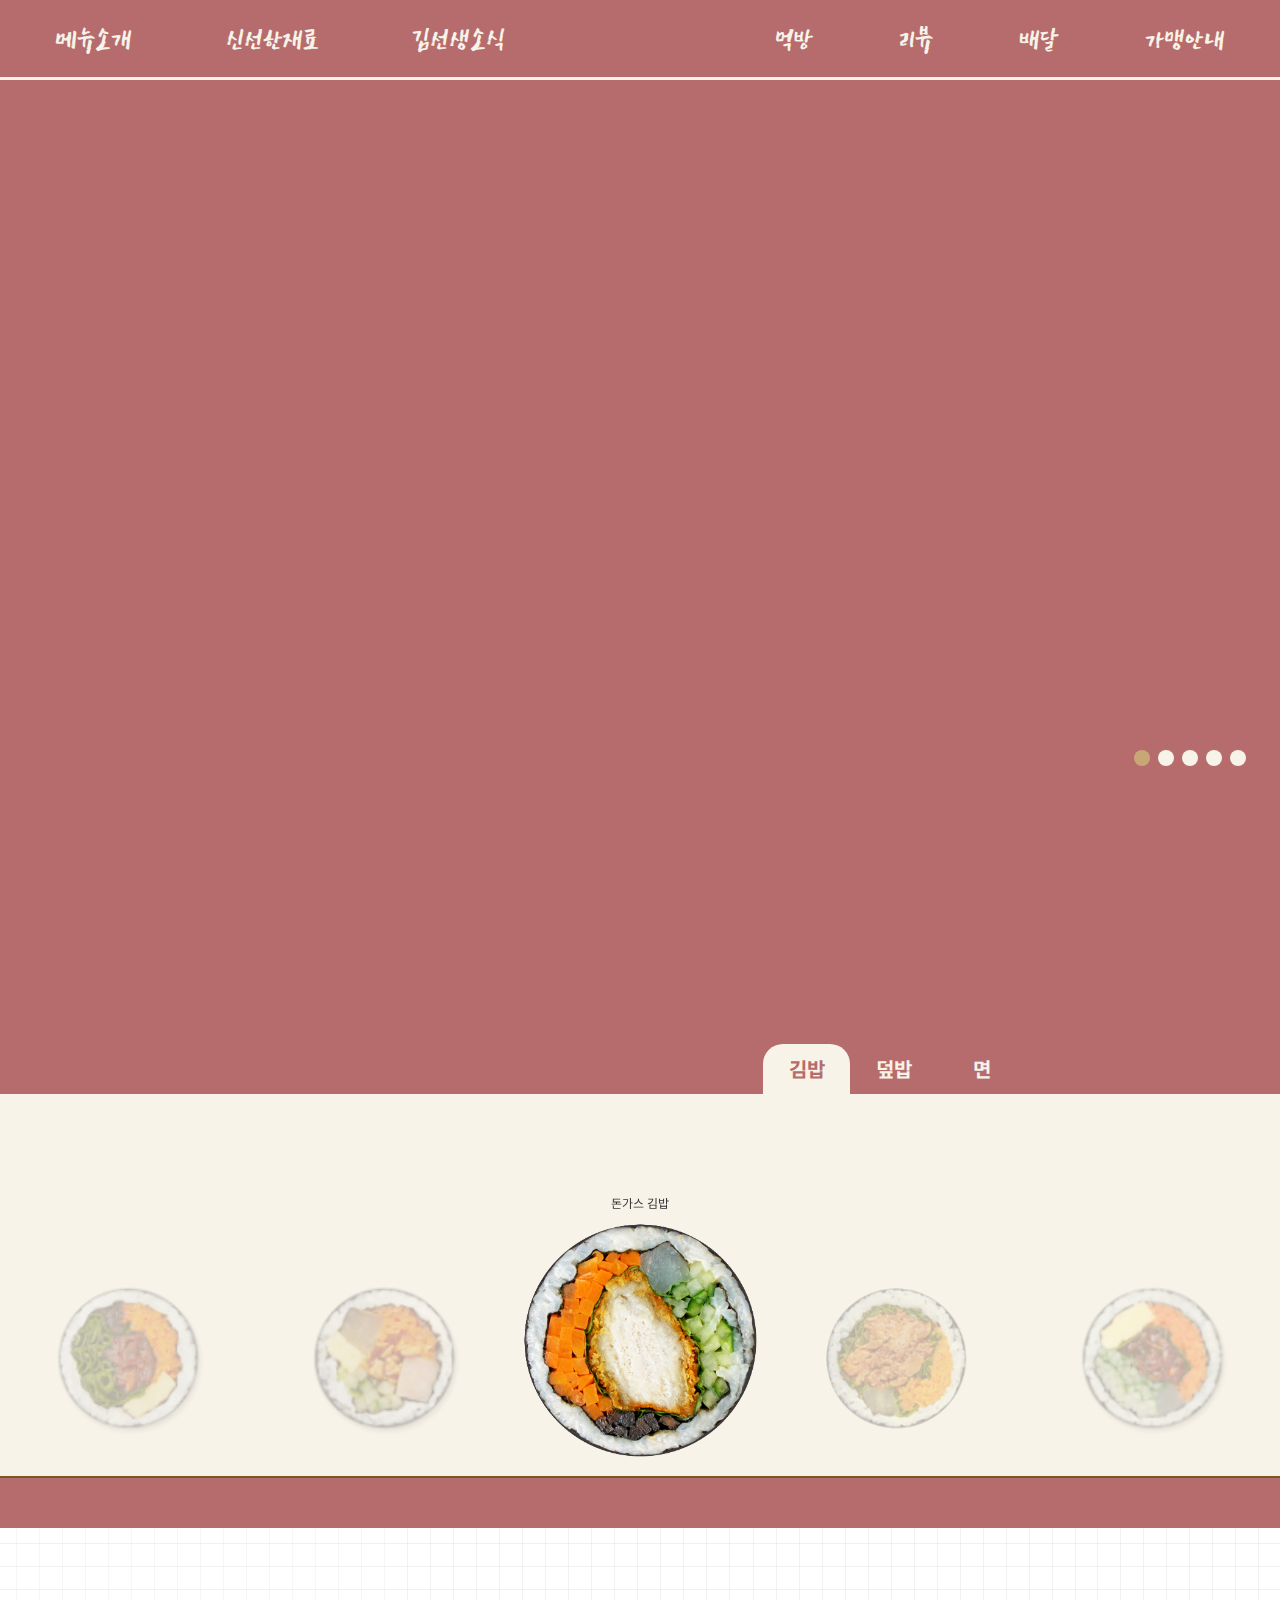
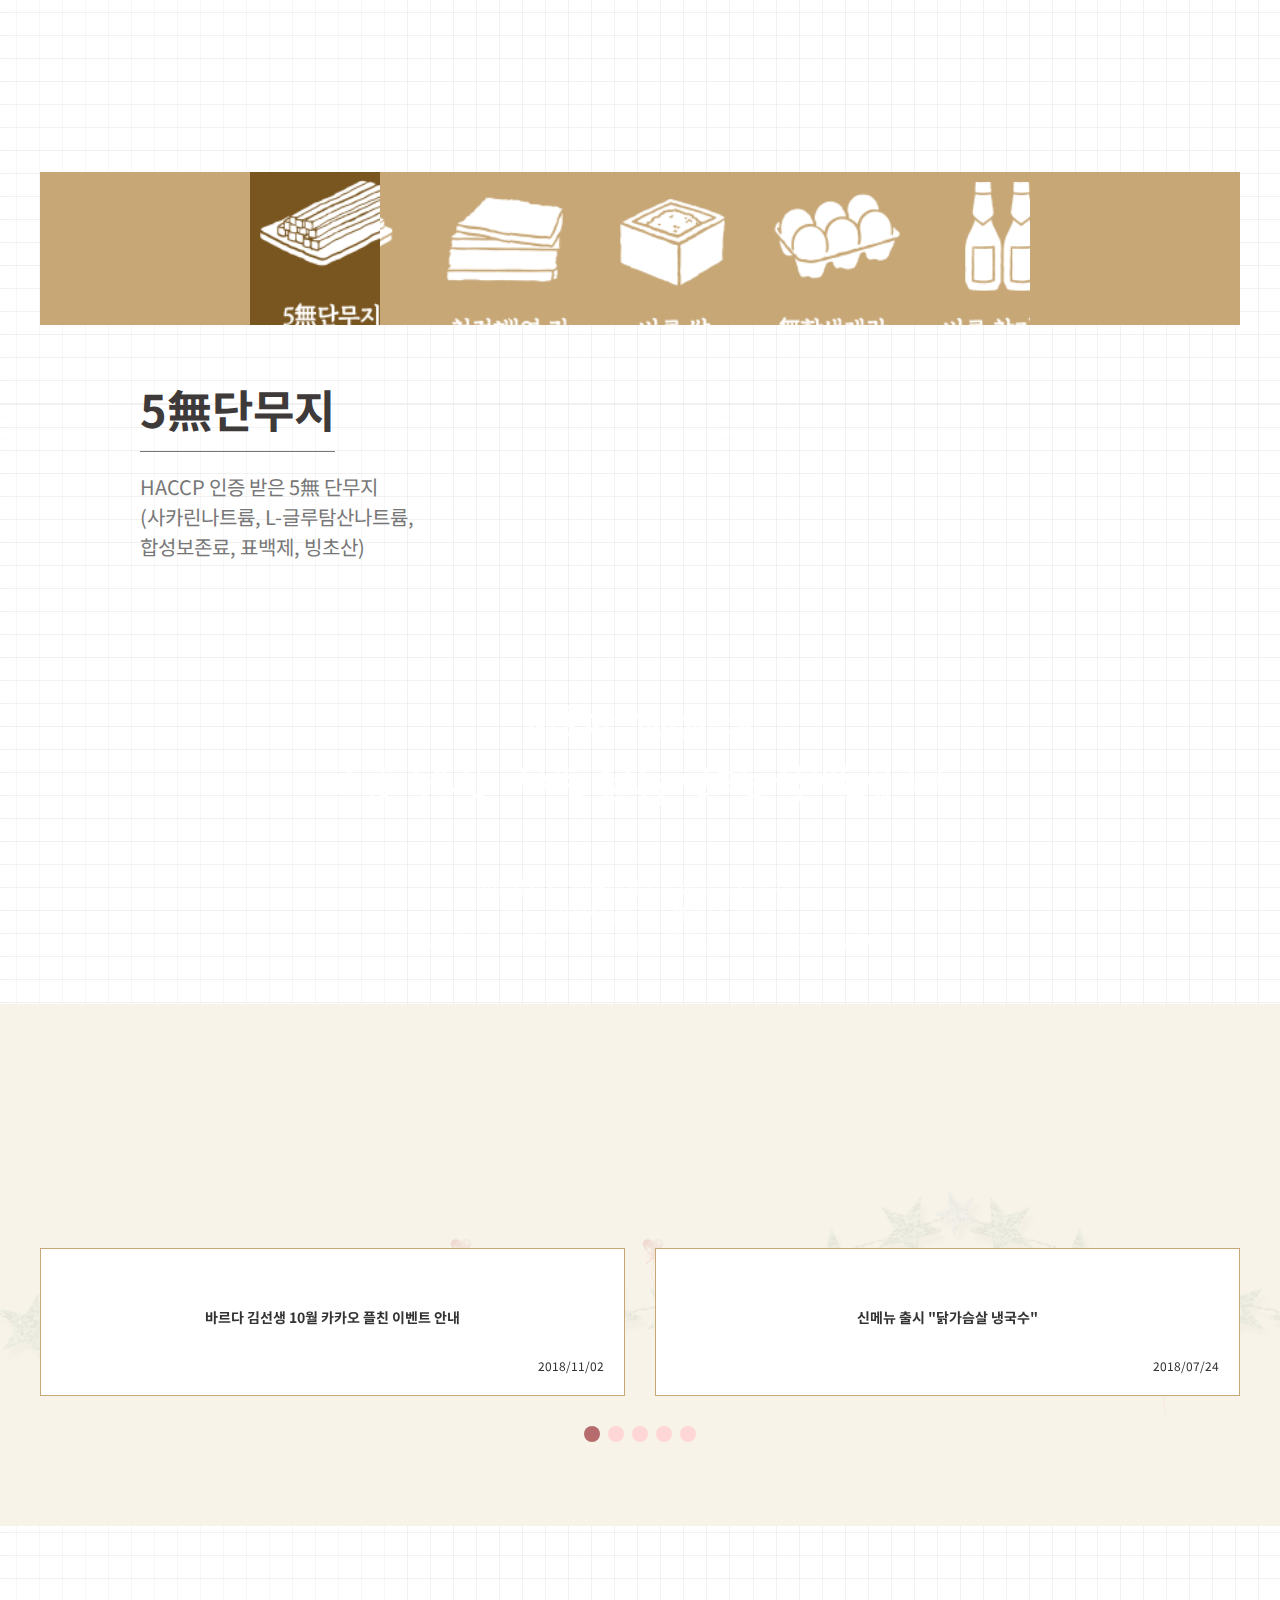
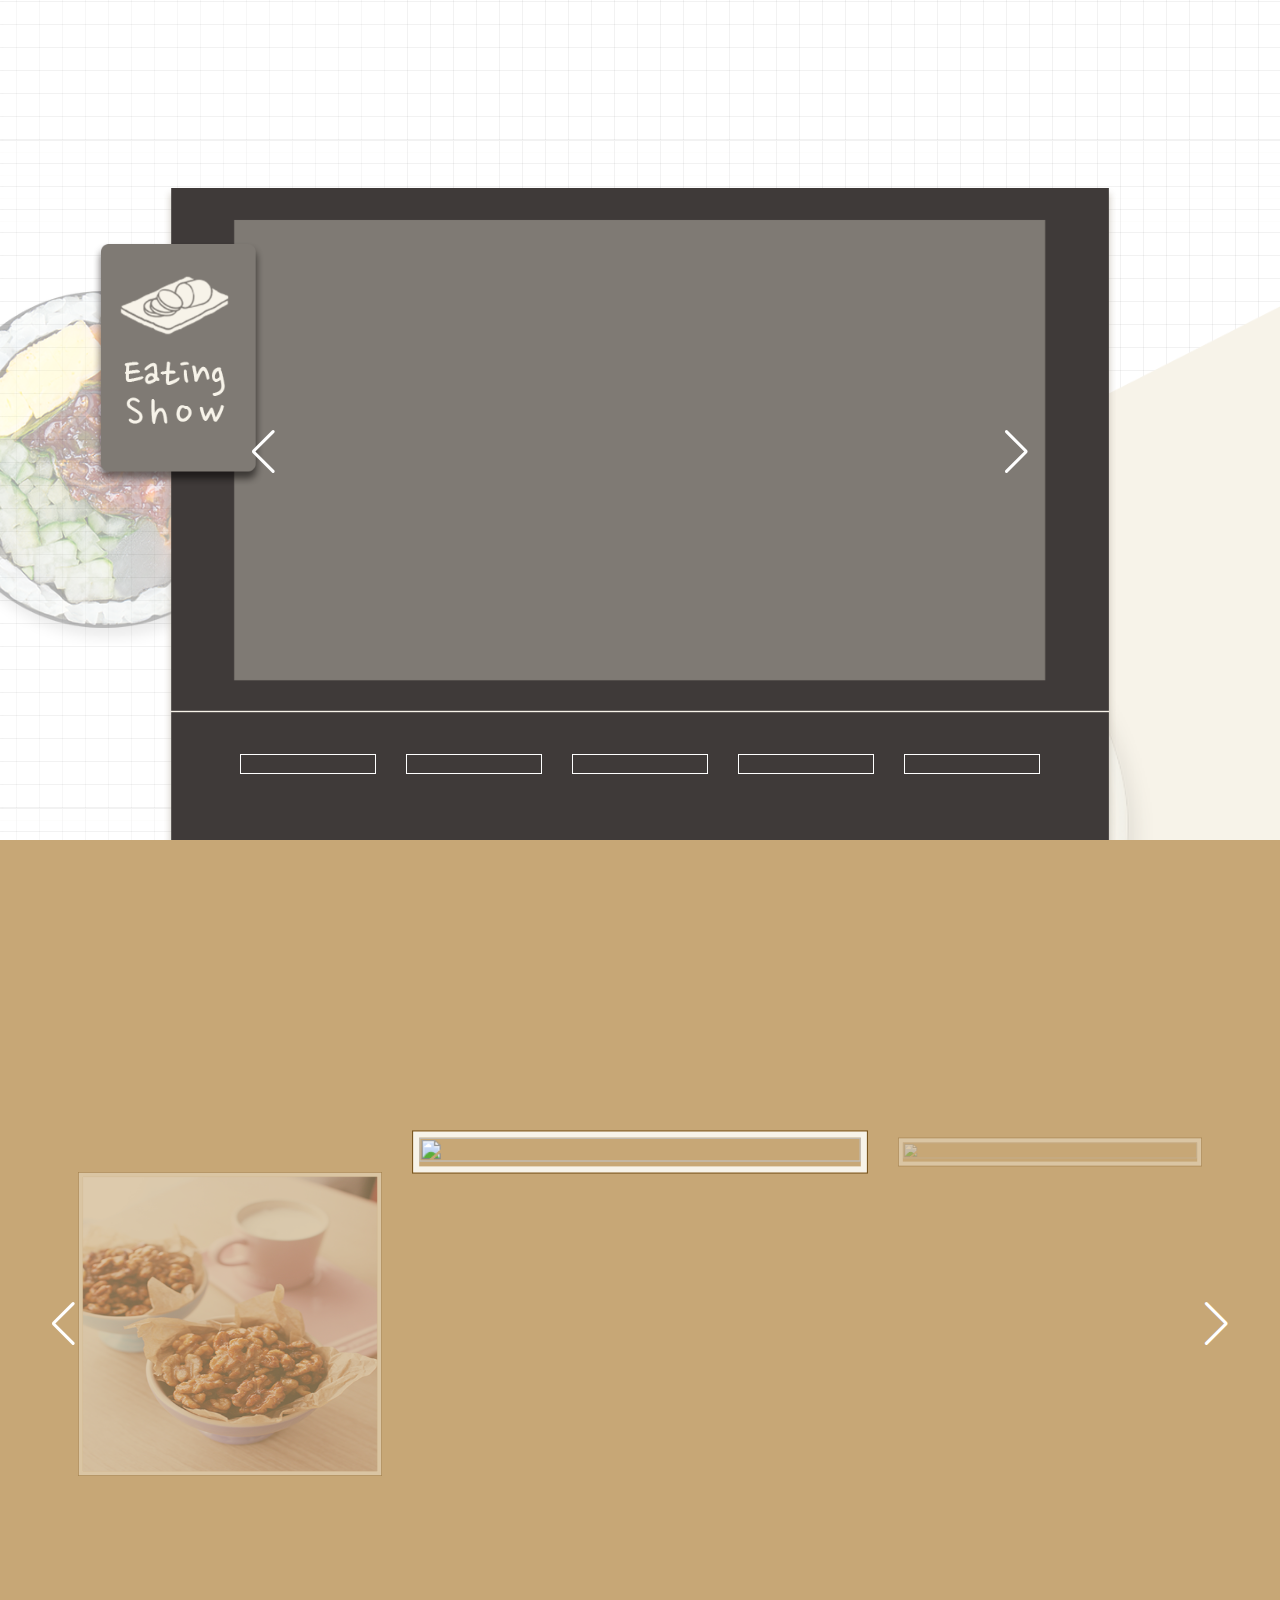
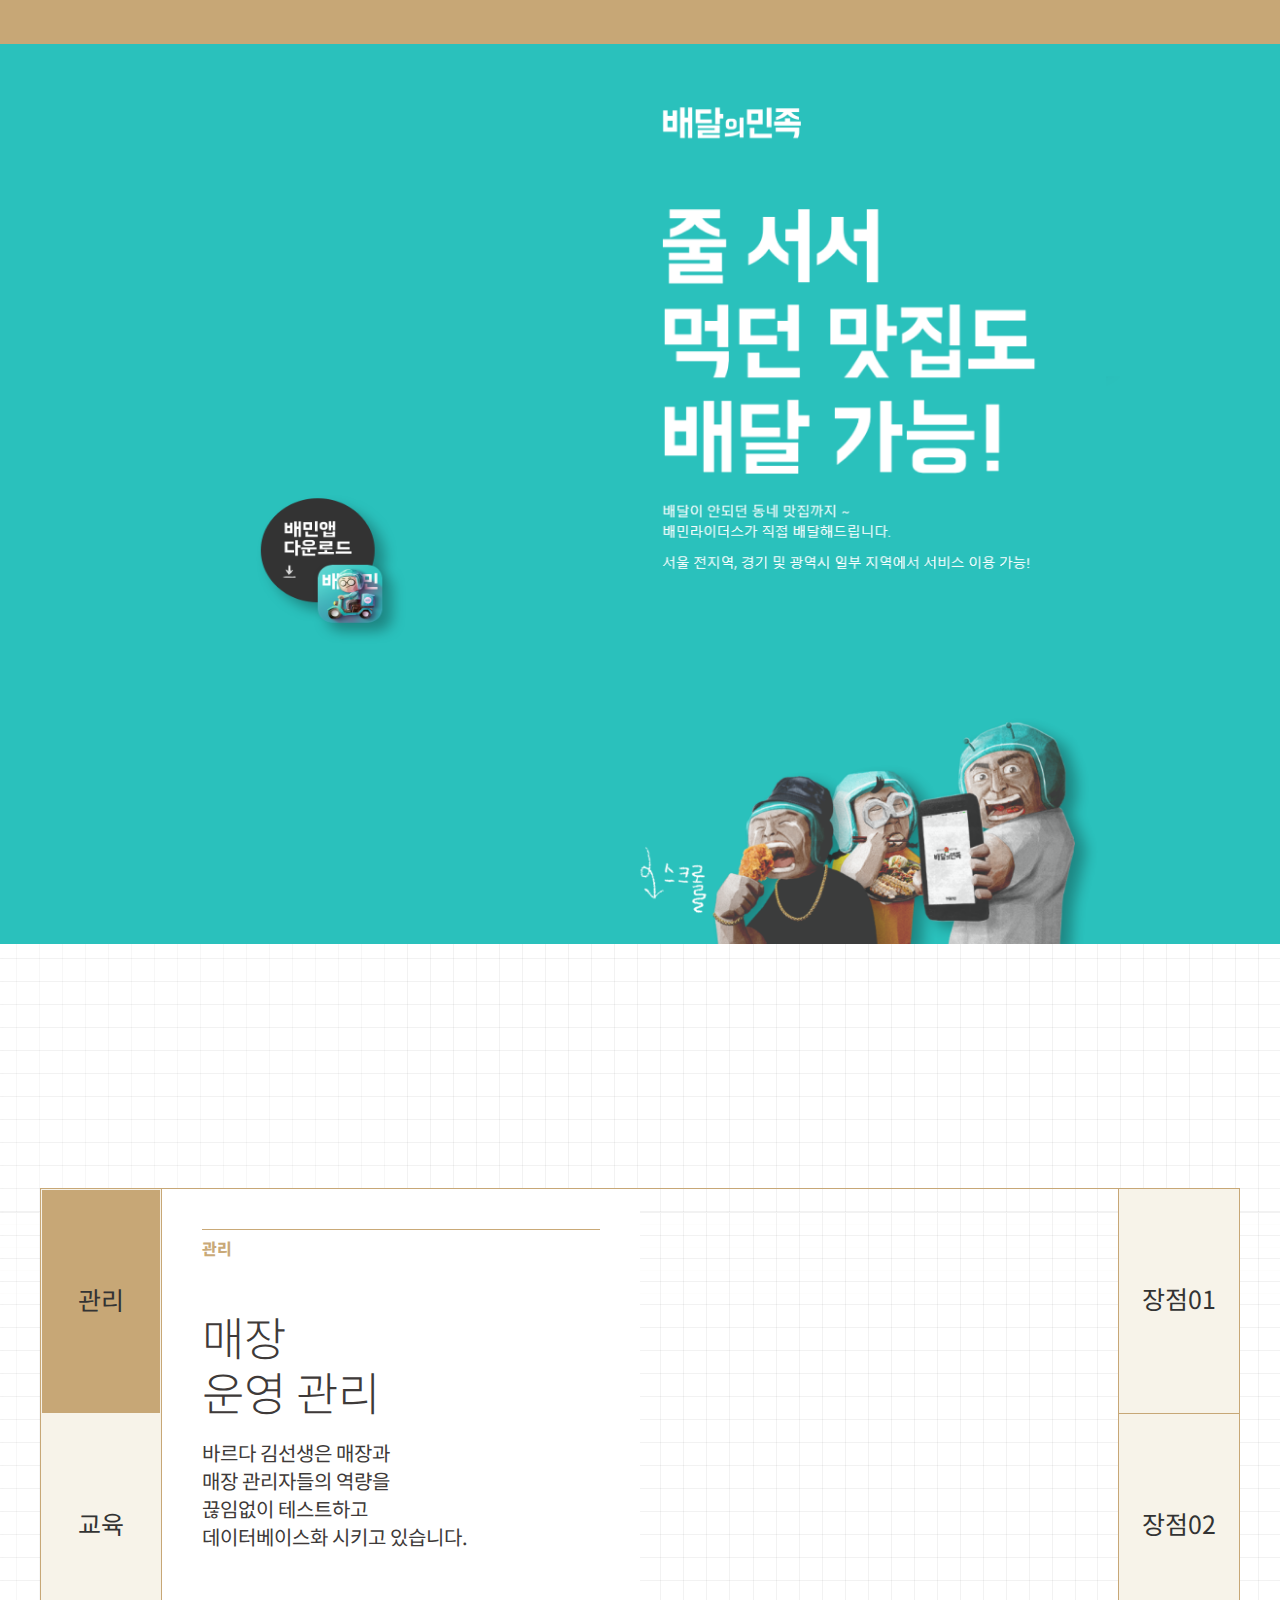
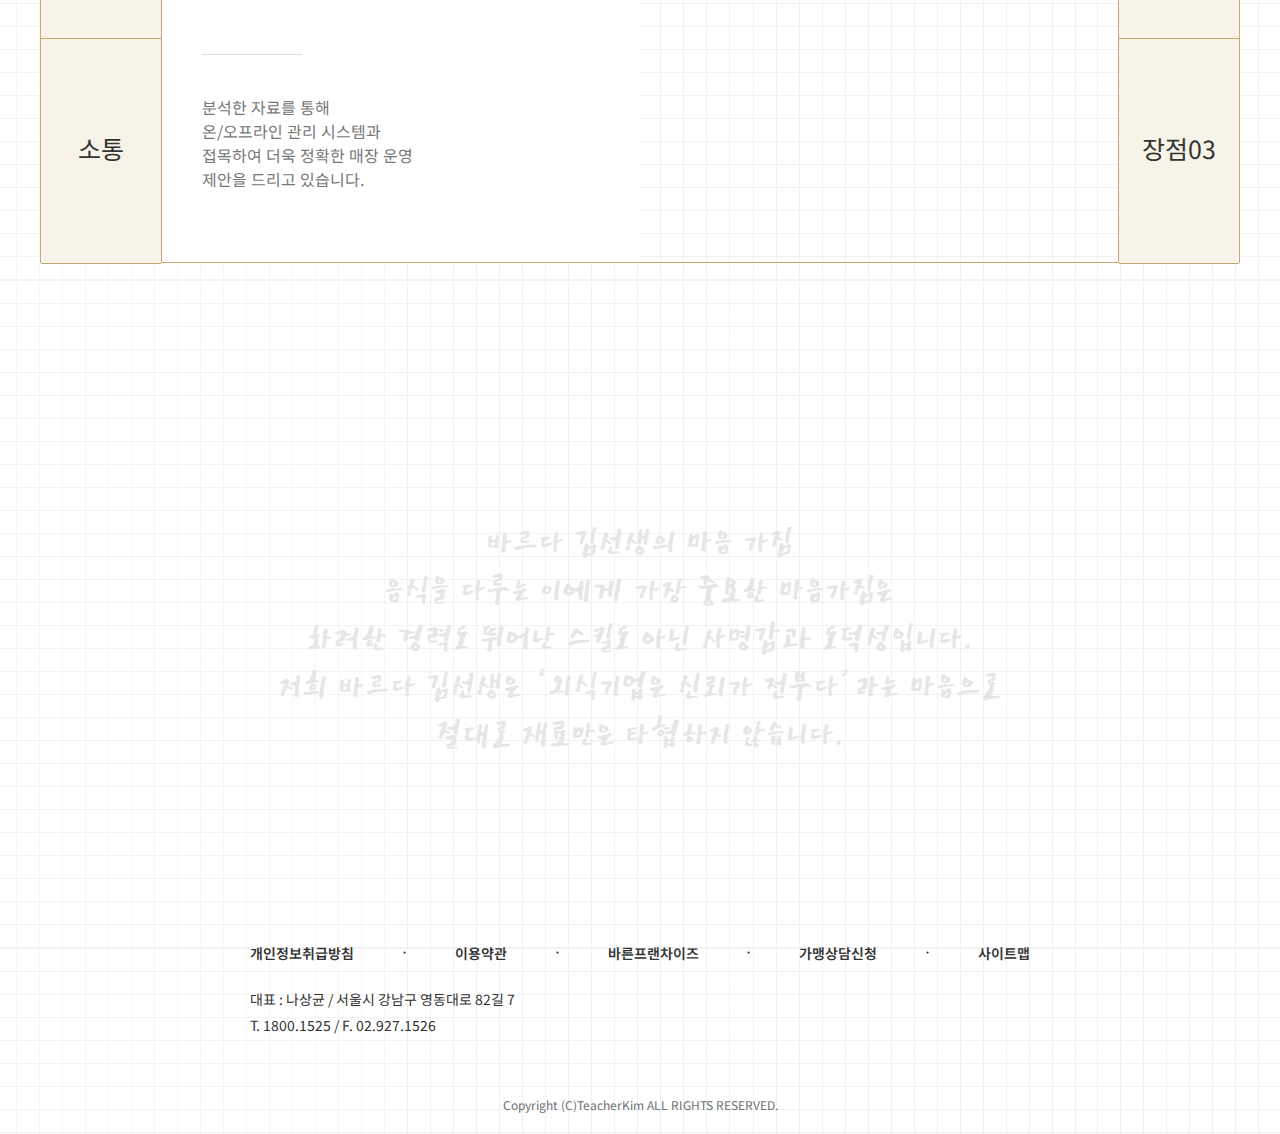
==== commit 3a64bbb6: "수정완료" ====
--- a/index.html
+++ b/index.html
@@ -191,7 +191,7 @@
       <ul class="hd_nav2">
         <li><a href="#sect5">먹방</a></li>
         <li><a href="#sect6">리뷰</a></li>
-        <li><a href="#sect7">배달/매장안내</a></li>
+        <li><a href="#sect7">배달</a></li>
         <li><a href="#sect8">가맹안내</a></li>
       </ul>
     </div>
@@ -575,7 +575,7 @@
     <article>
       <div class="swiper-container sect5_top">
         <div class="swiper-wrapper">
-          <div class="swiper-slide"><iframe width="800" height="450" src="https://www.youtube.com/embed/mW3qEIAD2rA"
+          <div class="swiper-slide"><iframe src="https://www.youtube.com/embed/mW3qEIAD2rA"
               frameborder="0" allow="accelerometer;  autoplay;    encrypted-media; gyroscope; picture-in-picture"
               allowfullscreen></iframe></div>
           <div class="swiper-slide"><iframe width="800" height="450" src="https://www.youtube.com/embed/GfsslwyeNlI"
@@ -662,34 +662,16 @@
   <!--          section 7             -->
 
   <section class="sect7 clearfix" id="sect7">
-    <div class="title">
+    <div class="title2">
       <h6>우리동네 바르다 김선생은?</h6>
-      <h5>배달 / 매장찾기</h5>
-    </div>
-    <div class="sect7_paper">
-      <img src="img/corner-147573_640.png" alt="">
-    </div>
+      <h5>배달</h5>
+    </div>
+   
 
     <div class="sect7_paper_click">
       <img src="img/scroll_3x.png" alt="">
     </div>
 
-    <div class="sect7_wrap">
-      <div id="flag_right">
-        <div id="flag_left">
-          <div class="comic">
-            <p class="bike_left"> <img src="img/AbE87Sez0BJ3vsBuqRvQxWF6fuc222.png" alt=""></p>
-            <p class="bike_right"> <img src="img/AbE87Sez0BJ3vsBuqRvQxWF6fuc222.png" alt=""></p>
-            <div class="sect7_effact sect7_effact1"></div>
-            <div class="sect7_effact sect7_effact2"></div>
-            <div class="sect7_fefact sect7_effact3"></div>
-          </div>
-        </div>
-      </div>
-
-      <div class="sect7_people">
-        <img src="img/img-people@2x.png" alt="">
-      </div>
 
       <div class="sect7_move">
         <a href="https://play.google.com/store/apps/details?id=com.sampleapp">
@@ -697,14 +679,6 @@
         </a>
       </div>
 
-      <div class="sect7_road" id="flag_road">
-        <iframe
-          src="https://www.google.com/maps/embed?pb=!1m18!1m12!1m3!1d3165.098607791154!2d126.88917781530988!3d37.505592379809315!2m3!1f0!2f0!3f0!3m2!1i1024!2i768!4f13.1!3m3!1m2!1s0x357c9e5d333f3ec1%3A0xf3559fb238d48343!2z7ISc7Jq47Yq567OE7IucIOq1rOuhnOq1rCDqtazroZzrj5kg7IOI66eQ66GcIDEwMiAx7Li1IDEzMu2YuA!5e0!3m2!1sko!2skr!4v1585210462479!5m2!1sko!2skr"
-          width="600" height="650" frameborder="0" style="border:0;" allowfullscreen="" aria-hidden="false"
-          tabindex="0"></iframe>
-      </div>
-
-    </div>
   </section>
 
   <!--          section 8             -->
--- a/css/section1.css
+++ b/css/section1.css
@@ -70,7 +70,7 @@
 header .hd_nav2 {
   float: right;
 }
-.mobile_head{
+.mobile_head {
   display: none;
 }
 /* section1 */
@@ -78,10 +78,11 @@
 .sect1 {
   /* background-image: url(../img/bg.gif); */
   width: 100%;
-  height: 800px;
+  height: 80vh;
   margin-top: 80px;
 }
 .sect1 .inner {
+  background-color: #b66c6c;
   height: 100%;
 }
 .sect1 h1 {
@@ -96,7 +97,7 @@
   z-index: 10;
 }
 .sect1 .swiper-container {
-  width: 100%;
+  max-width: 1600px;
   height: 100%;
   overflow: hidden;
 }
@@ -106,34 +107,40 @@
   font-size: 18px;
   max-width: 100%;
   height: 100%;
+  cursor: grab;
 }
 .sect1 .swiper-slide {
   background-repeat: no-repeat;
 }
 .sect1 .bg1 {
   background-image: url(../img/sect1_img_1.jpg);
-  background-size: 100%;
+  background-size: cover;
+  background-position: center;
 }
 .sect1 .bg2 {
   background-image: url(../img/20190527434342.png);
   background-size: cover;
-  background-position: -520px;
+  background-position: center;
 }
 .sect1 .bg3 {
   background-image: url(../img/20200323262025.png);
   background-size: cover;
+  background-position: center;
 }
 .sect1 .bg4 {
   background-image: url(../img/20190527712495.png);
   background-size: cover;
-  background-position: -600px;
+  background-position: center;
 }
 .sect1 .bg5 {
   background-image: url(../img/brand_info_bg2.jpg);
   background-size: cover;
-  background-position: -50px;
+  background-position: center;
 }
 @media screen and (max-width: 1200px) {
+  .sect1 {
+    height: 60vh;
+  }
   .title.on,
   .title2.on {
     transform: translateX(25px);
@@ -144,23 +151,13 @@
   .hd_nav1 li a,
   .hd_nav2 li a {
     font-size: 22px;
-  }
-
-  .sect7_paper_click,
-  .sect7_paper img {
-    display: none;
-  }
-  .sect7_move img {
-    left: 86%;
-    top: 0%;
-    border: 1px solid #fff;
-  }
-
+    padding: 22px 10px;
+  }
 }
 
 @media screen and (max-width: 560px) {
   .sect1 {
-    height: 50vh;
+    height: 40vh;
   }
   header {
     height: 130px;
@@ -173,11 +170,13 @@
   }
   header ul {
     display: block;
-    height: 150px;
+    height: 100%;
   }
   .hd_nav1 {
     width: 35%;
-    float: none;
+    display: flex;
+    flex-direction: column;
+    justify-content: space-evenly;
   }
 
   .hd_nav1 li,
@@ -187,13 +186,22 @@
 
   .hd_nav1 li a,
   .hd_nav2 li a {
-    font-size: 21px !important;
-    padding: 0 !important;
+    font-size: 21px;
+    padding: 0 20px;
+  }
+
+  .hd_nav1 li a {
+    text-align: right;
+  }
+  .hd_nav2 li a {
+    text-align: left;
   }
 
   .hd_nav2 {
     width: 35%;
-    float: none;
+    display: flex;
+    flex-direction: column;
+    justify-content: space-evenly;
   }
 
   .sect1 {
@@ -212,11 +220,11 @@
   }
 
   .mobile_head img {
-    width: 50px;
-    height: 35px;
+    width: 35px;
+    cursor: pointer;
     position: absolute;
-    top: 5px;
-    right: 0;
+    top: 10px;
+    right: 10px;
     z-index: 9900;
   }
 }
--- a/css/section1.css
+++ b/css/section1.css
@@ -70,7 +70,7 @@
 header .hd_nav2 {
   float: right;
 }
-.mobile_head{
+.mobile_head {
   display: none;
 }
 /* section1 */
@@ -78,10 +78,11 @@
 .sect1 {
   /* background-image: url(../img/bg.gif); */
   width: 100%;
-  height: 800px;
+  height: 80vh;
   margin-top: 80px;
 }
 .sect1 .inner {
+  background-color: #b66c6c;
   height: 100%;
 }
 .sect1 h1 {
@@ -96,7 +97,7 @@
   z-index: 10;
 }
 .sect1 .swiper-container {
-  width: 100%;
+  max-width: 1600px;
   height: 100%;
   overflow: hidden;
 }
@@ -106,34 +107,40 @@
   font-size: 18px;
   max-width: 100%;
   height: 100%;
+  cursor: grab;
 }
 .sect1 .swiper-slide {
   background-repeat: no-repeat;
 }
 .sect1 .bg1 {
   background-image: url(../img/sect1_img_1.jpg);
-  background-size: 100%;
+  background-size: cover;
+  background-position: center;
 }
 .sect1 .bg2 {
   background-image: url(../img/20190527434342.png);
   background-size: cover;
-  background-position: -520px;
+  background-position: center;
 }
 .sect1 .bg3 {
   background-image: url(../img/20200323262025.png);
   background-size: cover;
+  background-position: center;
 }
 .sect1 .bg4 {
   background-image: url(../img/20190527712495.png);
   background-size: cover;
-  background-position: -600px;
+  background-position: center;
 }
 .sect1 .bg5 {
   background-image: url(../img/brand_info_bg2.jpg);
   background-size: cover;
-  background-position: -50px;
+  background-position: center;
 }
 @media screen and (max-width: 1200px) {
+  .sect1 {
+    height: 60vh;
+  }
   .title.on,
   .title2.on {
     transform: translateX(25px);
@@ -144,23 +151,13 @@
   .hd_nav1 li a,
   .hd_nav2 li a {
     font-size: 22px;
-  }
-
-  .sect7_paper_click,
-  .sect7_paper img {
-    display: none;
-  }
-  .sect7_move img {
-    left: 86%;
-    top: 0%;
-    border: 1px solid #fff;
-  }
-
+    padding: 22px 10px;
+  }
 }
 
 @media screen and (max-width: 560px) {
   .sect1 {
-    height: 50vh;
+    height: 40vh;
   }
   header {
     height: 130px;
@@ -173,11 +170,13 @@
   }
   header ul {
     display: block;
-    height: 150px;
+    height: 100%;
   }
   .hd_nav1 {
     width: 35%;
-    float: none;
+    display: flex;
+    flex-direction: column;
+    justify-content: space-evenly;
   }
 
   .hd_nav1 li,
@@ -187,13 +186,22 @@
 
   .hd_nav1 li a,
   .hd_nav2 li a {
-    font-size: 21px !important;
-    padding: 0 !important;
+    font-size: 21px;
+    padding: 0 20px;
+  }
+
+  .hd_nav1 li a {
+    text-align: right;
+  }
+  .hd_nav2 li a {
+    text-align: left;
   }
 
   .hd_nav2 {
     width: 35%;
-    float: none;
+    display: flex;
+    flex-direction: column;
+    justify-content: space-evenly;
   }
 
   .sect1 {
@@ -212,11 +220,11 @@
   }
 
   .mobile_head img {
-    width: 50px;
-    height: 35px;
+    width: 35px;
+    cursor: pointer;
     position: absolute;
-    top: 5px;
-    right: 0;
+    top: 10px;
+    right: 10px;
     z-index: 9900;
   }
 }
--- a/css/section3.css
+++ b/css/section3.css
@@ -1,6 +1,6 @@
 .sect3 article {
   max-width: 1200px;
-  margin: 0 auto 80px;
+  margin: 0 auto;
   position: relative;
 }
 
@@ -9,7 +9,6 @@
   color: #fff;
   padding: 50px 0;
   background: url(../img/food2.jpg) no-repeat;
-  margin-bottom: 80px;
   background-size: cover;
   background-attachment: fixed;
 }
@@ -234,19 +233,22 @@
     margin-bottom: 30px;
   }
   .sect3_btn li:nth-child(1) {
-    background-position: 0px;
+    background-position: -2%;
   }
   .sect3_btn li:nth-child(2) {
-    background-position: -70px 5px;
+    background-position: 20%;
   }
   .sect3_btn li:nth-child(3) {
-    background-position: -140px 5px;
+    background-position: 39%;
   }
   .sect3_btn li:nth-child(4) {
-    background-position: -210px 5px;
+    background-position: 59%;
   }
   .sect3_btn li:nth-child(5) {
-    background-position: -280px 5px;
+    background-position: 80%;
+  }
+  .sect3_btn li:nth-child(6) {
+    background-position: 102%;
   }
   .sect3_txt {
     background-size: cover;
@@ -260,34 +262,41 @@
   .sect3_txt p:nth-child(3) {
     font-size: 16px;
   }
-  .sect3_btn li:nth-child(6) {
-    background-position: -365px 5px;
-  }
 
   .sect3_mobile2 h3,
   .sect3_mobile2 p {
     color: white;
-    text-shadow: 1px 1px 5px rgb(184, 184, 184), -1px -1px 5px rgb(161, 161, 161);
+    width: 80vw;
+    padding-left: 80px;
+    border: none;
+    text-shadow: 5px 5px 10px rgb(0, 0, 0);
   }
   .sect3_mobile4 h3,
   .sect3_mobile4 p,
   .sect3_mobile6 h3,
   .sect3_mobile6 p {
+    width: 80vw;
+    padding-left: 80px;
+    border: none;
     color: rgb(255, 255, 255);
-    text-shadow: 2px 2px 4px black, -2px -2px 4px dimgray;
+    text-shadow: 2px 2px 20px rgb(0, 0, 0);
   }
 
   .sect3_mobile1 h3,
   .sect3_mobile1 p,
   .sect3_mobile3 h3,
   .sect3_mobile3 p {
+    width: 80vw;
+    margin-left: -60px;
     color: black;
-    text-shadow: 2px 2px 4px rgb(218, 218, 218), -2px -2px 4px rgb(219, 219, 219);
+    text-shadow: 10px 10px 10px rgb(225, 225, 225);
   }
   .sect3_mobile5 h3,
   .sect3_mobile5 p {
+    width: 80vw;
+    border: none;
     color: white;
-    text-shadow: 2px 2px 5px rgb(78, 78, 78), -2px -2px 5px rgb(112, 112, 112);
+    text-shadow: 5px 5px 20px rgb(0, 0, 0);
   }
 
   .sect3_box li:nth-child(1),
@@ -296,4 +305,8 @@
     background-size: cover;
     background-position: 1200px;
   }
-}
+
+  .sect3 .title {
+    width: 80%;
+  }
+}
--- a/css/section6.css
+++ b/css/section6.css
@@ -2,6 +2,7 @@
   background-color: #c7a776;
   position: relative;
   padding-bottom: 80px;
+  margin-top: -150px;
 }
 
 .sect6_wrap {
@@ -43,7 +44,6 @@
   border: 1px solid #795620;
 } */
 
-
 .po {
   display: block;
 }
@@ -52,7 +52,12 @@
 
 .sect6_slide_img p {
   display: none;
-  background: linear-gradient(to bottom, rgba(0, 0, 0, 0) 0%, rgba(0, 0, 0, 0.65) 83%, rgba(0, 0, 0, 0.65) 100%);
+  background: linear-gradient(
+    to bottom,
+    rgba(0, 0, 0, 0) 0%,
+    rgba(0, 0, 0, 0.65) 83%,
+    rgba(0, 0, 0, 0.65) 100%
+  );
   width: 100%;
   height: 100%;
   position: absolute;
--- a/css/section7.css
+++ b/css/section7.css
@@ -2,276 +2,65 @@
   width: 100%;
   height: 100vh;
   position: relative;
+  background-image: url(../img/img116.png);
+  background-size: cover;
+  background-repeat: no-repeat;
+  background-position: center;
 }
 
-.sect7_wrap {
-  max-width: 1200px;
-  height: 100vh;
-  margin: auto;
-  display: flex;
-  position: relative;
-}
-
-
-
-
-.sect7 #flag_right {
-  width: 600px;
-  height: 70vh;
-  box-sizing: content-box;
-  padding-top: 15px;
-  position: relative;
-  background: url(../img/road.jpg), url(../img/asdf.png);
-  background-position: 0px 440px, 0px 0px;
-  background-repeat: no-repeat;
-  color: white;
-  font-size: 11px;
-  letter-spacing: 0.2em;
-  text-align: center;
-  text-transform: uppercase;
-}
-.sect7 #flag_right:after {
-  content: "";
-  position: absolute;
-  z-index: 5;
-  right: 0;
-  top: 0;
-  bottom: 0;
-  width: 0;
-  height: 0;
-  border-left: 50px solid transparent;
-  border-right: 50px solid white;
-  border-top: 326px solid white;
-  border-bottom: 326px solid transparent;
-}
-
-.comic p img {
-  width: 80px;
-  height: 70px;
-}
-.bike_left {
-  margin-top: 405px;
-  animation: bike 5s linear 1s infinite;
-}
-.bike_right {
-  margin-top: 58px;
-  animation: bike2 7.5s linear 1s infinite;
-}
-
-@keyframes bike {
-  0% {
-    margin-left: 0px;
-    transform: rotatey(0deg);
-  }
-
-  49% {
-    margin-left: 750px;
-    transform: rotatey(0deg);
-  }
-
-  50% {
-    margin-left: 750px;
-    transform: rotatey(180deg);
-  }
-
-  99% {
-    margin-left: -170px;
-    transform: rotatey(180deg);
-  }
-
-  100% {
-    transform: rotate(0deg);
-  }
-}
-
-@keyframes bike2 {
-  0% {
-    margin-left: 0px;
-    transform: rotatey(0deg);
-  }
-
-  49% {
-    margin-left: 950px;
-    transform: rotatey(0deg);
-  }
-
-  50% {
-    margin-left: 950px;
-    transform: rotatey(180deg);
-  }
-
-  99% {
-    margin-left: -170px;
-    transform: rotatey(180deg);
-  }
-
-  100% {
-    transform: rotate(0deg);
-  }
-}
-
-.sect7_road {
-  width: 600px;
-  height: 652px;
-}
-.sect7_road iframe {
-  position: absolute;
-  top: 0;
-  right: 0;
-  z-index: 5;
-}
-#flag_road:after {
-  content: "";
-  position: absolute;
-  z-index: 5;
-  left: 50%;
-  top: 0;
-  bottom: 0;
-  width: 0;
-  height: 0;
-  border-left: 50px solid white;
-  border-right: 50px solid transparent;
-  border-top: 326px solid transparent;
-  border-bottom: 326px solid white;
-}
-.sect7_people img {
-  width: 120%;
-  height: 80%;
-  position: absolute;
-  bottom: 31%;
-  left: 0;
-  z-index: 6;
-}
-.sect7_people_on {
-  transform: scale(0.1);
-  transition: ease 1.2s 0.5s;
-  margin-left: -230px;
-  margin-bottom: -124px;
-  bottom: 6%;
-  left: 0;
-}
-.sect7_move_ko {
-  animation: moVe 4s linear 2s infinite;
-}
-
-@keyframes moVe {
-  0% {
-    transform: scale(1);
-  }
-
-  25% {
-    transform: scale(1.2);
-  }
-
-  50% {
-    transform: scale(1);
-  }
-
-  75% {
-    transform: scale(1.2);
-  }
-
-  100% {
-    transform: scale(1);
-  }
-}
-
-.sect7_paper img {
-  width: 200px;
-  height: 200px;
-  position: absolute;
-  z-index: 1;
-  left: 0;
-  top: 0;
-  margin-left: -400px;
-  margin-top: -400px;
-  transition: 1.5s;
-}
+.sect7 .title2 h6 { font-size: 28px !important;}
 
 .sect7_paper_click {
   width: 200px;
   height: 200px;
   position: absolute;
-  left: 9.5%;
-  top: 17%;
-  opacity: 0;
+  left: 32%;
+  top: 65%;
+  z-index: 5;
   transition: 2.7s;
+  animation: move 4s infinite alternate linear;
 }
-/* ".sect7_paper img" ,".sect7_move img " */
 
 .sect7_move img {
   cursor: pointer;
   width: 150px;
   height: 150px;
   position: absolute;
-  top: -23.5%;
-  left: -28%;
-  z-index: 0;
-  margin-left: -400px;
-  margin-top: -400px;
+  top: 50%;
+  left: 20%;
   transition: 1.5s;
+  animation: move 3s infinite alternate linear;
 }
+
+@keyframes move {
+  from {
+    transform: scale(1.5);
+  }
+  to {
+    transform: scale(1.3);
+  }
+}
+
+/* 태블릿 사이즈 */
 @media screen and (max-width: 1200px) {
-  .sect7_road iframe {
-    width: 513px;
-    border: none;
+  .sect7 {
+    height: 80vh;
   }
-  .sect7_people img {
-    top: -1%;
+
+  .sect7_paper_click,
+  .sect7_paper img {
+    display: none;
   }
   .sect7_move img {
-    top: 0;
-    right: 0;
+    width: 100px;
+    height: 100px;
+
   }
-  #flag_right {
-    overflow: hidden;
+}
+
+@media screen and (max-width: 560px) {
+  .sect7 {
+    height: 60vh;
   }
 
-
 }
-@media screen and (max-width: 560px) {
-  .sect7 {
-    width: 98%;
-    padding:10px;
-  }
-  .title h6 {
-    font-size: 30px !important;
-  }
-  .title h5 {
-    font-size: 50px !important;
-  }
-  .sect7_wrap {
-    height: 1200px;
-  }
-  .sect7 #flag_right {
-  height: 630px;
-}
-  #flag_road:after  {
-    display: none;
-  }
-  .sect7_wrap {
-    display: block;
-  }
-
-  .sect7_road iframe {
-    display: none;
-  }
-
-    .sect7_people img {
-    display: none;
-  }
-  .sect7_move {
-    width: 100px;
-    height: 100px;
-    position: absolute;
-    top: 10px;
-    right: 0;
-  }
-
-  .sect7_move img {
-    position: absolute;
-    top: 0;
-    right: 0;
-    border: none;
-  }
-}
